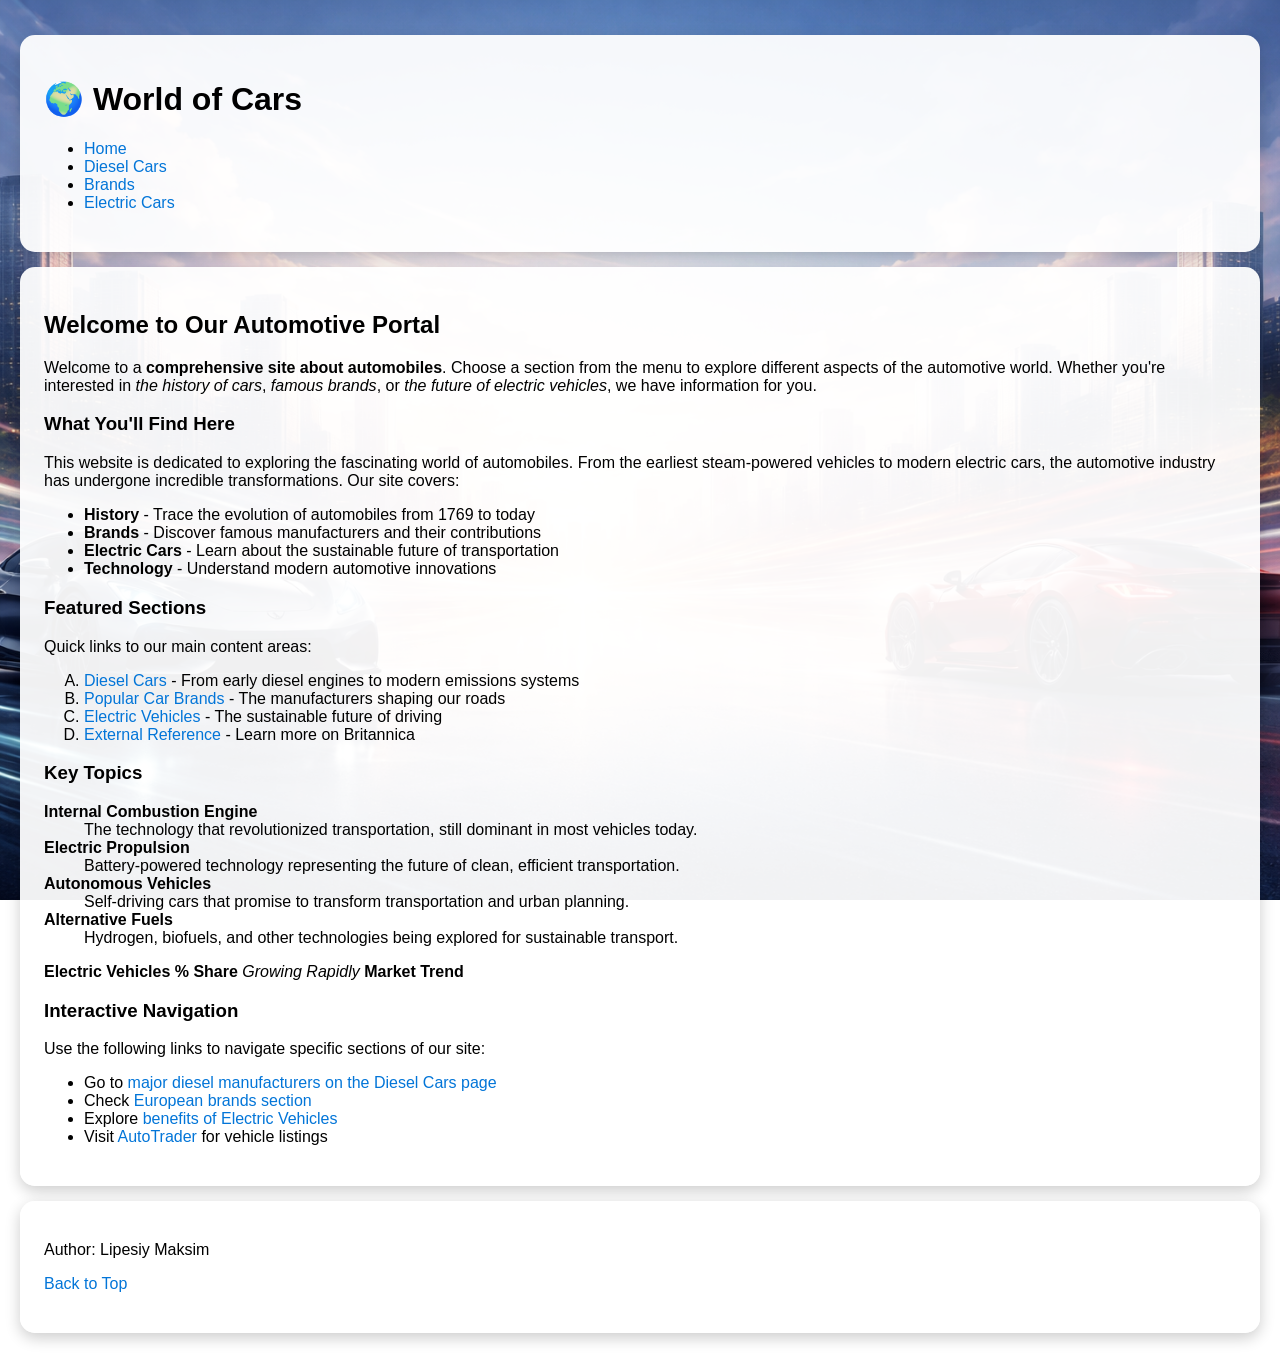
==== index.html @ 04f9ecab "changes" ====
<!doctype html>
<html lang="en">
<head>
	<meta charset="utf-8">
	<meta name="author" content="Author: Lipesiy Maksim">
	<title>Cars — Home</title>
	<style>
		body {
			background-image: url('images/background.jpg');
			background-attachment: fixed;
			background-size: cover;
			font-family: 'Trebuchet MS', sans-serif;
			margin: 0;
			padding: 20px;
		}
		header, main, footer {
			background-color: rgba(255, 255, 255, 0.94);
			padding: 24px;
			margin: 15px 0;
			border-radius: 15px;
			box-shadow: 0 5px 15px rgba(0, 0, 0, 0.2);
		}
		a {
			color: #0275d8;
			text-decoration: none;
		}
		a:hover {
			color: #01549b;
			text-decoration: underline;
		}
		table {
			width: 100%;
			border-collapse: collapse;
			margin: 20px 0;
		}
		table th {
			background-color: #0275d8;
			color: white;
			padding: 12px;
		}
		table td {
			border: 1px solid #ddd;
			padding: 10px;
		}
		.feature-image {
			width: 180px;
			height: 180px;
			border-radius: 10px;
		}
	</style>
</head>
<body>
	<header>
		<h1>🌍 World of Cars</h1>
		<nav>
			<ul>
				<li><a href="index.html" style="color: #0275d8;">Home</a></li>
				<li><a href="diesel-cars.html" style="color: #0275d8;">Diesel Cars</a></li>
				<li><a href="brands.html" style="color: #0275d8;">Brands</a></li>
				<li><a href="electric-cars.html" style="color: #0275d8;">Electric Cars</a></li>
			</ul>
		</nav>
	</header>
	<main>
		<h2>Welcome to Our Automotive Portal</h2>
		<p>Welcome to a <strong>comprehensive site about automobiles</strong>. Choose a section from the menu to explore different aspects of the automotive world. Whether you're interested in <em>the history of cars</em>, <em>famous brands</em>, or <em>the future of electric vehicles</em>, we have information for you.</p>

		<h3>What You'll Find Here</h3>
		<p>This website is dedicated to exploring the fascinating world of automobiles. From the earliest steam-powered vehicles to modern electric cars, the automotive industry has undergone incredible transformations. Our site covers:</p>

		<ul type="disc">
			<li><strong>History</strong> - Trace the evolution of automobiles from 1769 to today</li>
			<li><strong>Brands</strong> - Discover famous manufacturers and their contributions</li>
			<li><strong>Electric Cars</strong> - Learn about the sustainable future of transportation</li>
			<li><strong>Technology</strong> - Understand modern automotive innovations</li>
		</ul>

		<h3>Featured Sections</h3>
		<p>Quick links to our main content areas:</p>
		<ol type="A">
			<li><a href="diesel-cars.html" style="color: #0275d8;">Diesel Cars</a> - From early diesel engines to modern emissions systems</li>
			<li><a href="brands.html" style="color: #0275d8;">Popular Car Brands</a> - The manufacturers shaping our roads</li>
			<li><a href="electric-cars.html" style="color: #0275d8;">Electric Vehicles</a> - The sustainable future of driving</li>
			<li><a href="https://www.britannica.com/technology/automobile" target="_blank" style="color: #0275d8;">External Reference</a> - Learn more on Britannica</li>
		</ol>

		<h3>Key Topics</h3>
		<dl>
			<dt><strong>Internal Combustion Engine</strong></dt>
			<dd>The technology that revolutionized transportation, still dominant in most vehicles today.</dd>
			<dt><strong>Electric Propulsion</strong></dt>
			<dd>Battery-powered technology representing the future of clean, efficient transportation.</dd>
			<dt><strong>Autonomous Vehicles</strong></dt>
			<dd>Self-driving cars that promise to transform transportation and urban planning.</dd>
			<dt><strong>Alternative Fuels</strong></dt>
			<dd>Hydrogen, biofuels, and other technologies being explored for sustainable transport.</dd>
		</dl>
			<tr>
				<td style="text-align: left;"><strong>Electric Vehicles % Share</strong></td>
				<td rowspan="2" style="text-align: center; vertical-align: middle;">
					<em>Growing Rapidly</em>
				</td>
			</tr>
			<tr>
				<td style="text-align: left;"><strong>Market Trend</strong></td>
			</tr>
		</table>

		<h3>Interactive Navigation</h3>
		<p>Use the following links to navigate specific sections of our site:</p>
		<ul>
			<li>Go to <a href="diesel-cars.html#major-diesel-manufacturers" style="color: #0275d8;">major diesel manufacturers on the Diesel Cars page</a></li>
			<li>Check <a href="brands.html#european-brands" style="color: #0275d8;">European brands section</a></li>
			<li>Explore <a href="electric-cars.html#ev-benefits" style="color: #0275d8;">benefits of Electric Vehicles</a></li>
			<li>Visit <a href="https://www.autotrader.com" target="_blank" style="color: #0275d8;">AutoTrader</a> for vehicle listings</li>
		</ul>

	</main>
	<footer>
		<p>Author: Lipesiy Maksim</p>
		<p><a href="#top" style="color: #0275d8;">Back to Top</a></p>
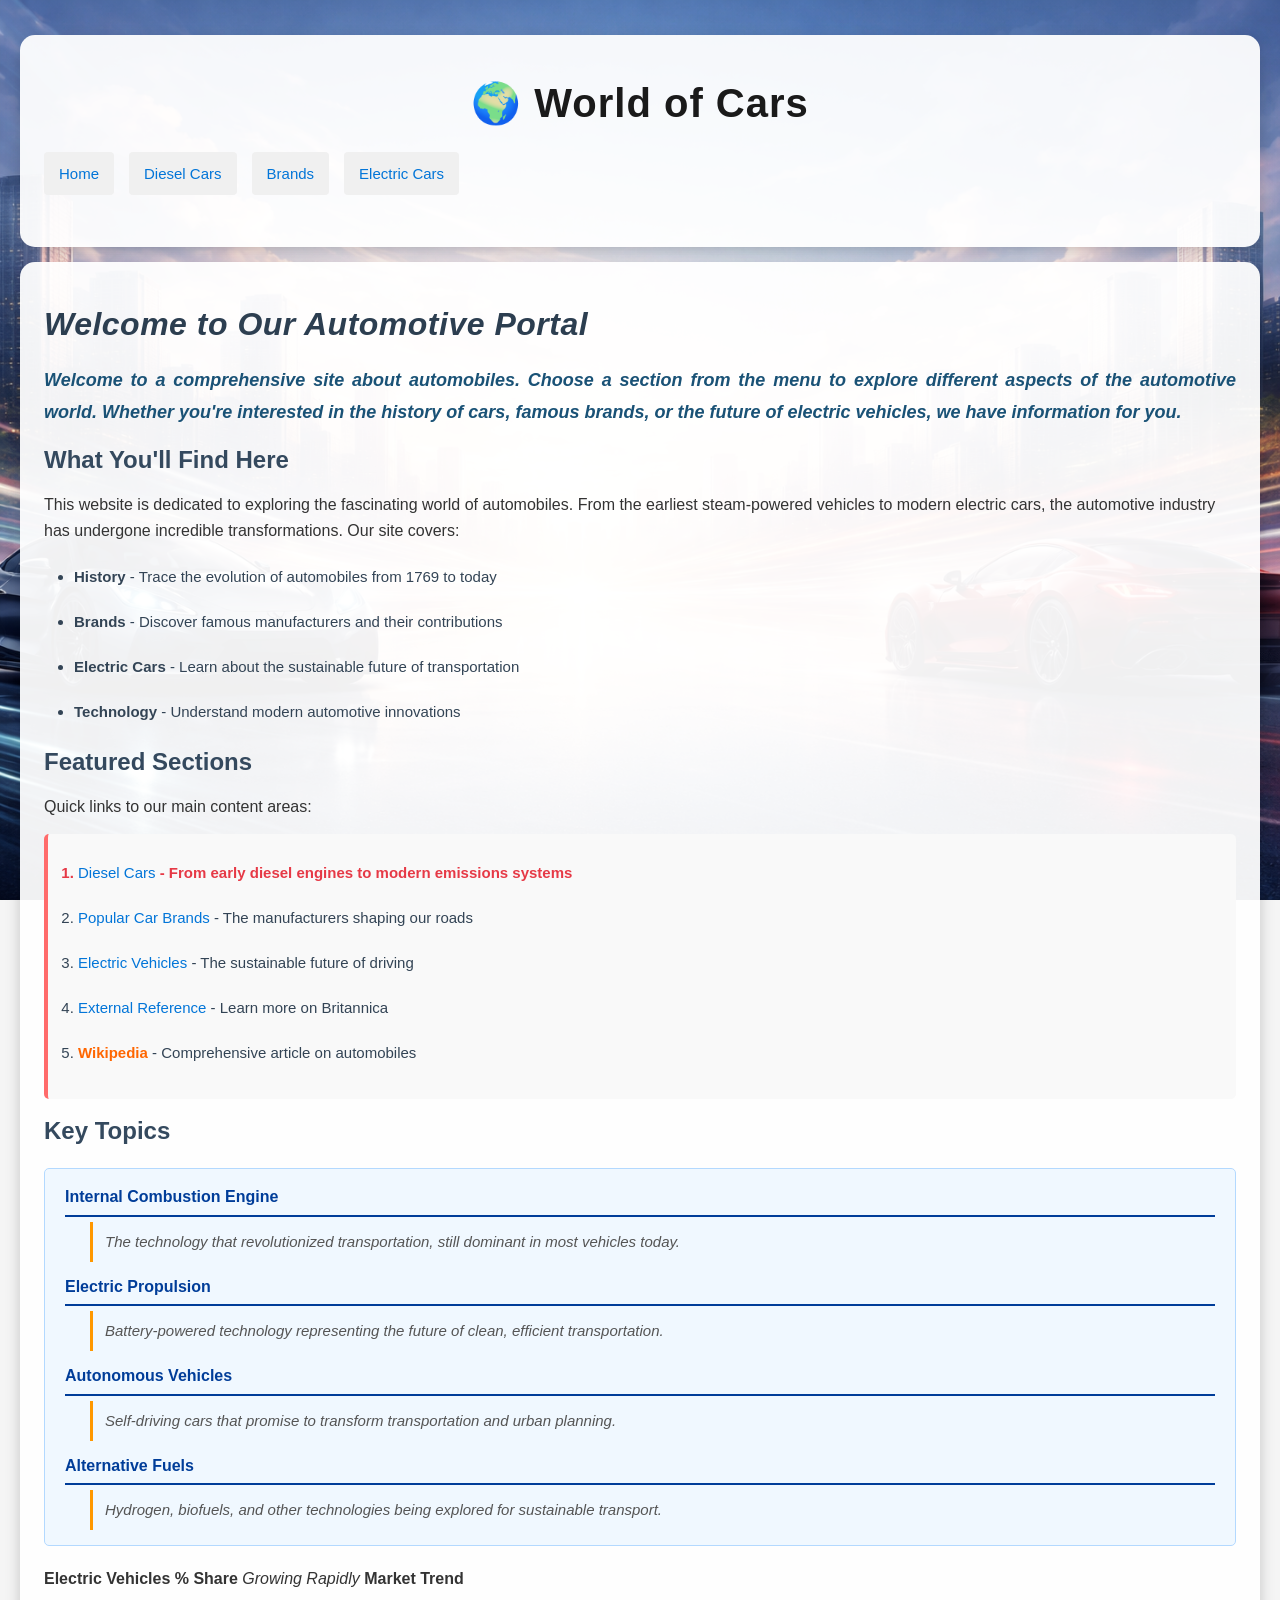
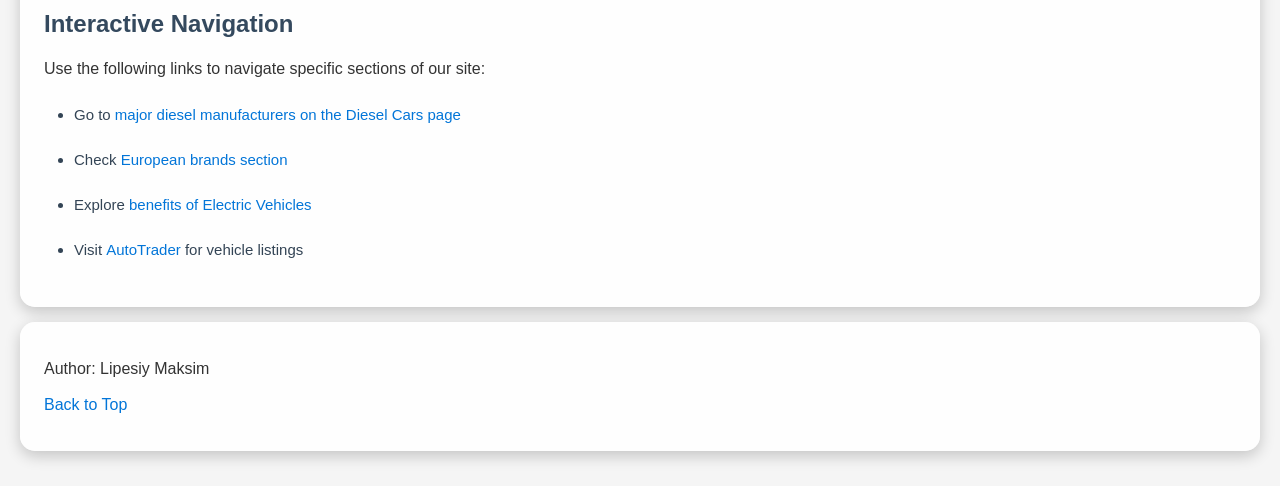
==== commit 7afca603: "LR3" ====
--- a/index.html
+++ b/index.html
@@ -4,6 +4,9 @@
 	<meta charset="utf-8">
 	<meta name="author" content="Author: Lipesiy Maksim">
 	<title>Cars — Home</title>
+	<!-- External CSS File -->
+	<link rel="stylesheet" href="styles.css">
+	<!-- Internal Styles (Document-level) -->
 	<style>
 		body {
 			background-image: url('images/background.jpg');
@@ -63,7 +66,8 @@
 	</header>
 	<main>
 		<h2>Welcome to Our Automotive Portal</h2>
-		<p>Welcome to a <strong>comprehensive site about automobiles</strong>. Choose a section from the menu to explore different aspects of the automotive world. Whether you're interested in <em>the history of cars</em>, <em>famous brands</em>, or <em>the future of electric vehicles</em>, we have information for you.</p>
+		<!-- Inline style applied to paragraph -->
+		<p style="font-size: 18px; color: #1a5276; font-style: italic; font-weight: 600; line-height: 1.8; text-align: justify;">Welcome to a <strong>comprehensive site about automobiles</strong>. Choose a section from the menu to explore different aspects of the automotive world. Whether you're interested in <em>the history of cars</em>, <em>famous brands</em>, or <em>the future of electric vehicles</em>, we have information for you.</p>
 
 		<h3>What You'll Find Here</h3>
 		<p>This website is dedicated to exploring the fascinating world of automobiles. From the earliest steam-powered vehicles to modern electric cars, the automotive industry has undergone incredible transformations. Our site covers:</p>
@@ -82,6 +86,7 @@
 			<li><a href="brands.html" style="color: #0275d8;">Popular Car Brands</a> - The manufacturers shaping our roads</li>
 			<li><a href="electric-cars.html" style="color: #0275d8;">Electric Vehicles</a> - The sustainable future of driving</li>
 			<li><a href="https://www.britannica.com/technology/automobile" target="_blank" style="color: #0275d8;">External Reference</a> - Learn more on Britannica</li>
+			<li><a href="https://en.wikipedia.org/wiki/Automobile" target="_blank" class="wiki-link">Wikipedia</a> - Comprehensive article on automobiles</li>
 		</ol>
 
 		<h3>Key Topics</h3>
--- a/styles.css
+++ b/styles.css
@@ -0,0 +1,400 @@
+
+
+/* СТИЛІ ДЛЯ BODY (Рівень документа)*/
+body {
+    background-color: #f5f5f5;
+    background-image: url('images/background.jpg');
+    background-attachment: fixed;
+    background-size: cover;
+    font-family: 'Segoe UI', Tahoma, Geneva, Verdana, sans-serif;
+    font-size: 16px;
+    color: #333;
+    line-height: 1.6;
+    margin: 0;
+    padding: 20px;
+}
+
+/* СТИЛІ ДЛЯ ЗАГОЛОВКІВ (H1 - H6)*/
+h1 {
+    font-size: 2.5em;
+    color: #1a1a1a;
+    font-style: normal;
+    font-weight: bold;
+    line-height: 1.2;
+    text-align: center;
+    margin: 20px 0;
+    letter-spacing: 1px;
+}
+
+h2 {
+    font-size: 2em;
+    color: #2c3e50;
+    font-style: italic;
+    font-weight: 600;
+    line-height: 1.3;
+    text-align: left;
+    margin: 18px 0;
+    letter-spacing: 0.5px;
+}
+
+h3 {
+    font-size: 1.5em;
+    color: #34495e;
+    font-weight: bold;
+    line-height: 1.4;
+    text-align: left;
+    margin: 15px 0;
+}
+
+h4 {
+    font-size: 1.3em;
+    color: #555;
+    font-style: normal;
+    font-weight: 600;
+    line-height: 1.5;
+    text-align: left;
+    margin: 12px 0;
+}
+
+h5 {
+    font-size: 1.1em;
+    color: #666;
+    font-weight: bold;
+    line-height: 1.6;
+    text-align: left;
+    margin: 10px 0;
+}
+
+h6 {
+    font-size: 1em;
+    color: #777;
+    font-weight: bold;
+    line-height: 1.6;
+    text-align: left;
+    margin: 8px 0;
+}
+
+/* СТИЛІ ДЛЯ ПОСИЛАНЬ */
+
+a {
+    color: #28a745;
+    text-decoration: none;
+    transition: color 0.3s ease;
+    font-weight: 500;
+}
+
+a:hover {
+    color: #1e7e34 !important;
+    text-decoration: underline;
+}
+
+a:visited {
+    color: #551399;
+}
+
+
+.wiki-link {
+    color: #ff6600 !important;
+    font-weight: bold;
+}
+
+/* СТИЛІ ДЛЯ АБЗАЦІВ */
+p {
+    font-size: 16px;
+    color: #333;
+    line-height: 1.6;
+    margin: 10px 0;
+    text-align: left;
+}
+
+/* Унікальний ідентифікатор для конкретних абзаців - для застосування вбудованих стилів */
+#intro-paragraph {
+    font-size: 18px;
+    color: #1a5276;
+    font-style: italic;
+    font-weight: 600;
+    line-height: 1.8;
+    text-align: justify;
+    letter-spacing: 0.5px;
+    margin: 15px 0;
+}
+
+/* Клас для спеціальних абзаців */
+.featured-text {
+    background-color: #e7f3ff;
+    padding: 15px;
+    border-left: 4px solid #0066cc;
+    font-size: 17px;
+    color: #003d99;
+    font-weight: 500;
+}
+
+/* СТИЛІ ДЛЯ СПИСКІВ */
+
+/* Ненумеровані списки */
+ul {
+    list-style-type: disc;
+    margin: 15px 0;
+    padding-left: 30px;
+    font-size: 15px;
+    color: #334455;
+    line-height: 1.8;
+}
+
+ul li {
+    margin-bottom: 8px;
+    padding: 5px 0;
+}
+
+ul li:hover {
+    color: #0066cc !important;
+}
+
+/* Вкладені списки */
+ul ul {
+    list-style-type: circle;
+    margin: 10px 0 10px 20px;
+    padding-left: 25px;
+}
+
+ul ul ul {
+    list-style-type: square;
+    padding-left: 25px;
+}
+
+/* Нумеровані списки */
+ol {
+    list-style-type: decimal;
+    margin: 15px 0;
+    padding-left: 30px;
+    font-size: 15px;
+    color: #334455;
+    line-height: 1.8;
+    background-color: #f9f9f9;
+    padding: 20px 30px;
+    border-radius: 5px;
+    border-left: 4px solid #ff6b6b;
+}
+
+ol li {
+    margin-bottom: 8px;
+    padding: 5px 0;
+}
+
+ol li:first-child {
+    font-weight: bold;
+    color: #e63946;
+}
+
+/* Вкладені нумеровані списки */
+ol ol {
+    list-style-type: lower-alpha;
+    margin: 10px 0 10px 30px;
+}
+
+ol ol ol {
+    list-style-type: lower-roman;
+}
+
+/* Списки визначень */
+dl {
+    margin: 20px 0;
+    padding: 15px 20px;
+    background-color: #f0f8ff;
+    border: 1px solid #b3d9ff;
+    border-radius: 5px;
+    font-size: 15px;
+}
+
+dt {
+    font-weight: bold;
+    color: #003d99;
+    font-size: 16px;
+    margin-top: 12px;
+    margin-bottom: 5px;
+    padding-bottom: 5px;
+    border-bottom: 2px solid #003d99;
+}
+
+dt:first-of-type {
+    margin-top: 0;
+}
+
+dd {
+    margin-left: 25px;
+    color: #555;
+    line-height: 1.6;
+    padding: 8px 0;
+    border-left: 3px solid #ff9800;
+    padding-left: 12px;
+    font-style: italic;
+}
+
+/* СТИЛІ ДЛЯ ТАБЛИЦЬ */
+table {
+    width: 100%;
+    border-collapse: collapse;
+    margin: 25px 0;
+    background-color: #fff;
+    font-size: 15px;
+    color: #333;
+    box-shadow: 0 2px 8px rgba(0, 0, 0, 0.1);
+    border-radius: 5px;
+    overflow: hidden;
+}
+
+table thead {
+    background-color: #2c3e50;
+}
+
+table th {
+    background-color: #2c3e50;
+    color: white;
+    padding: 14px 16px;
+    border: 1px solid #1a252f;
+    font-size: 16px;
+    font-weight: bold;
+    text-align: left;
+    letter-spacing: 0.5px;
+}
+
+table tbody tr {
+    border-bottom: 1px solid #e0e0e0;
+    transition: background-color 0.3s ease;
+}
+
+table tbody tr:hover {
+    background-color: #f5f5f5;
+}
+
+table tbody tr:nth-child(even) {
+    background-color: #fafafa;
+}
+
+table tbody tr:nth-child(odd) {
+    background-color: #ffffff;
+}
+
+table td {
+    padding: 12px 16px;
+    border: 1px solid #ddd;
+    color: #333;
+    line-height: 1.5;
+}
+
+table td:first-child {
+    font-weight: 500;
+    color: #1a1a1a;
+}
+
+table caption {
+    padding: 12px;
+    font-size: 17px;
+    font-weight: bold;
+    color: #2c3e50;
+    text-align: left;
+    background-color: #ecf0f1;
+    border: 1px solid #bdc3c7;
+    border-bottom: none;
+}
+
+/* UTILITY CLASSES & IDS */
+
+/* Unique identifier */
+#unique-id {
+    font-size: 18px;
+    color: #e63946;
+    font-style: italic;
+    font-weight: bold;
+    text-decoration: underline;
+}
+
+/* Highlight class */
+.highlight {
+    background-color: #ffff00;
+    padding: 5px 8px;
+    border-radius: 3px;
+    font-weight: 500;
+}
+
+/* Special emphasis class */
+.emphasis {
+    color: #d32f2f;
+    font-weight: bold;
+    text-decoration: underline;
+    font-size: 1.1em;
+}
+
+/* Container styles */
+header, main, footer {
+    background-color: rgba(255, 255, 255, 0.94);
+    padding: 24px;
+    margin: 15px 0;
+    border-radius: 15px;
+    box-shadow: 0 5px 15px rgba(0, 0, 0, 0.2);
+}
+
+/* Navigation styles */
+nav ul {
+    list-style-type: none;
+    padding: 0;
+    display: flex;
+    flex-wrap: wrap;
+    gap: 15px;
+}
+
+nav li {
+    display: inline-block;
+}
+
+nav a {
+    display: block;
+    padding: 8px 15px;
+    border-radius: 4px;
+    background-color: #f0f0f0;
+    transition: all 0.3s ease;
+}
+
+nav a:hover {
+    background-color: #28a745;
+    color: white;
+}
+
+/* Image styles */
+img {
+    max-width: 100%;
+    height: auto;
+    border-radius: 5px;
+}
+
+.feature-image {
+    width: 180px;
+    height: 180px;
+    border-radius: 10px;
+    box-shadow: 0 3px 8px rgba(0, 0, 0, 0.15);
+}
+
+.small-image {
+    width: 100px;
+    height: 100px;
+    border-radius: 5px;
+}
+
+.large-image {
+    width: 400px;
+    height: 400px;
+    border-radius: 8px;
+}
+
+.timeline-image {
+    width: 150px;
+    height: 150px;
+    border-radius: 5px;
+}
+
+.ev-image {
+    width: 200px;
+    height: 150px;
+    object-fit: cover;
+    border-radius: 5px;
+}
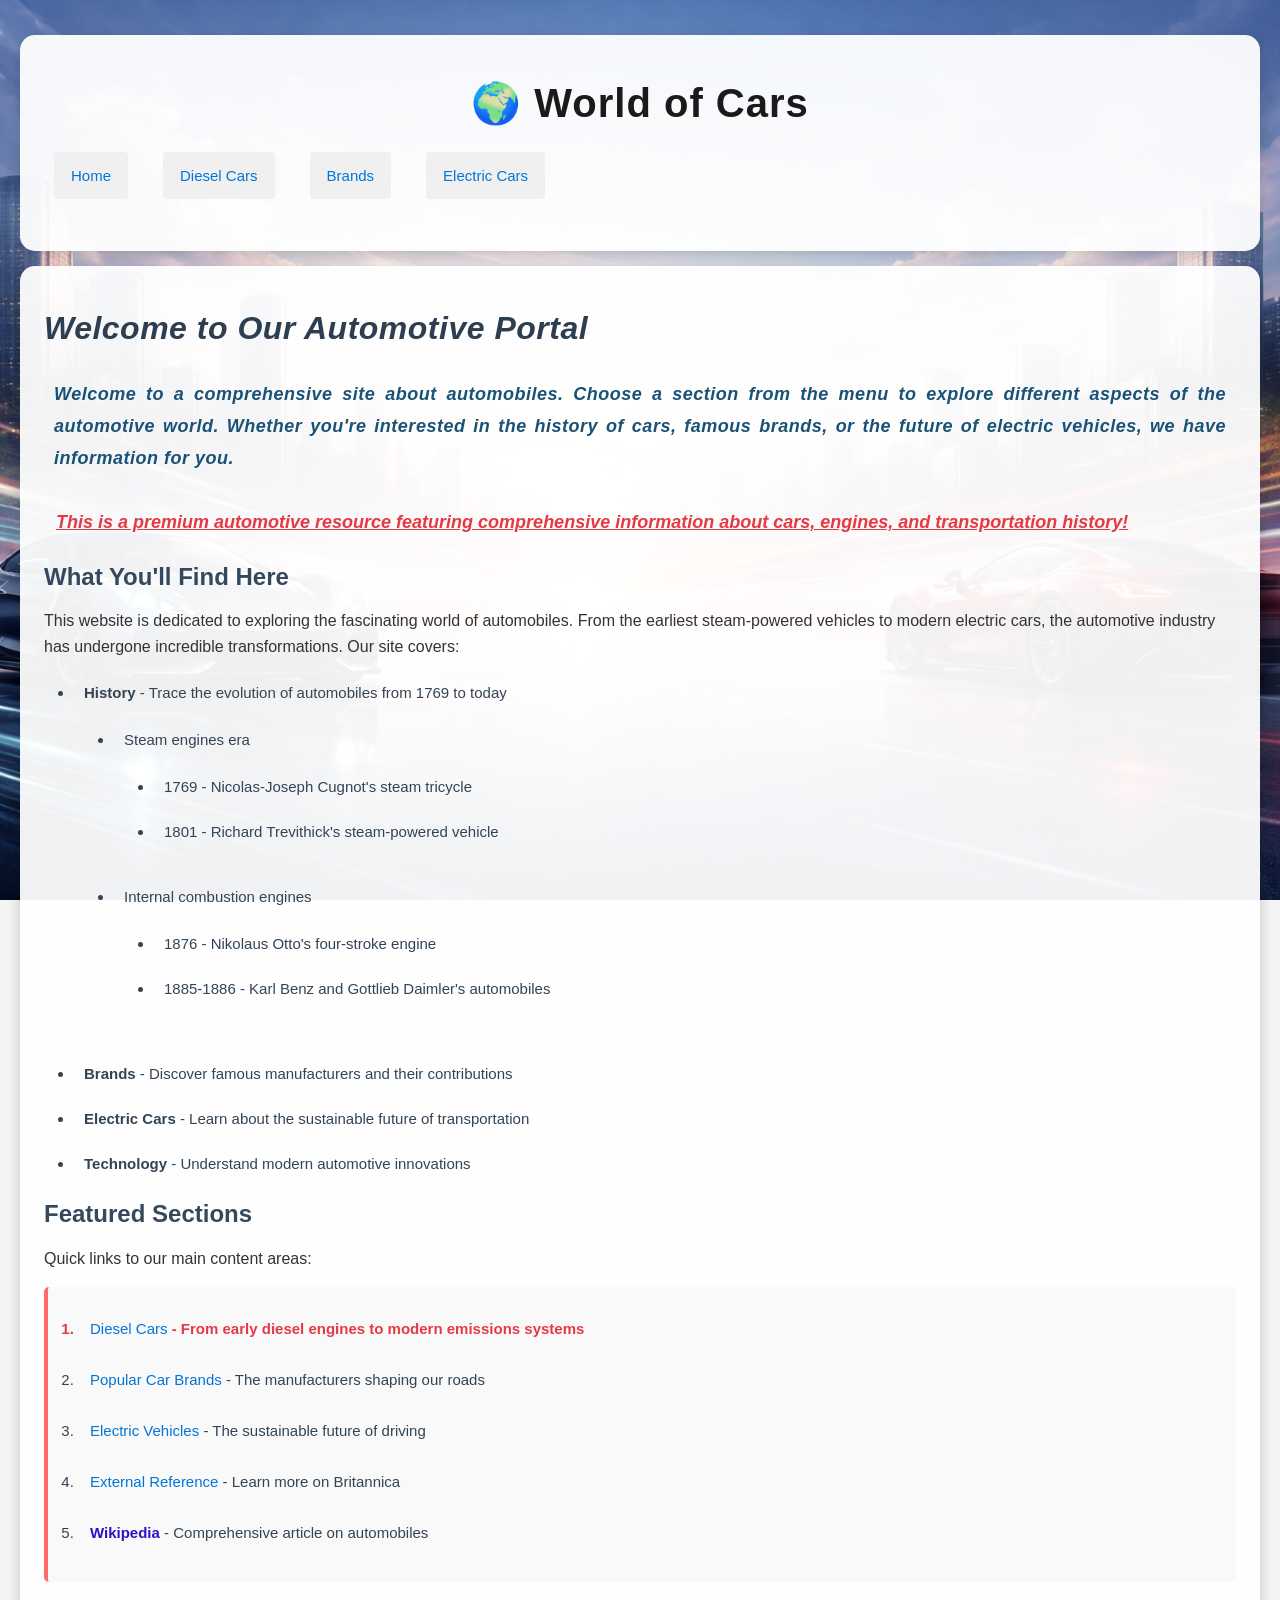
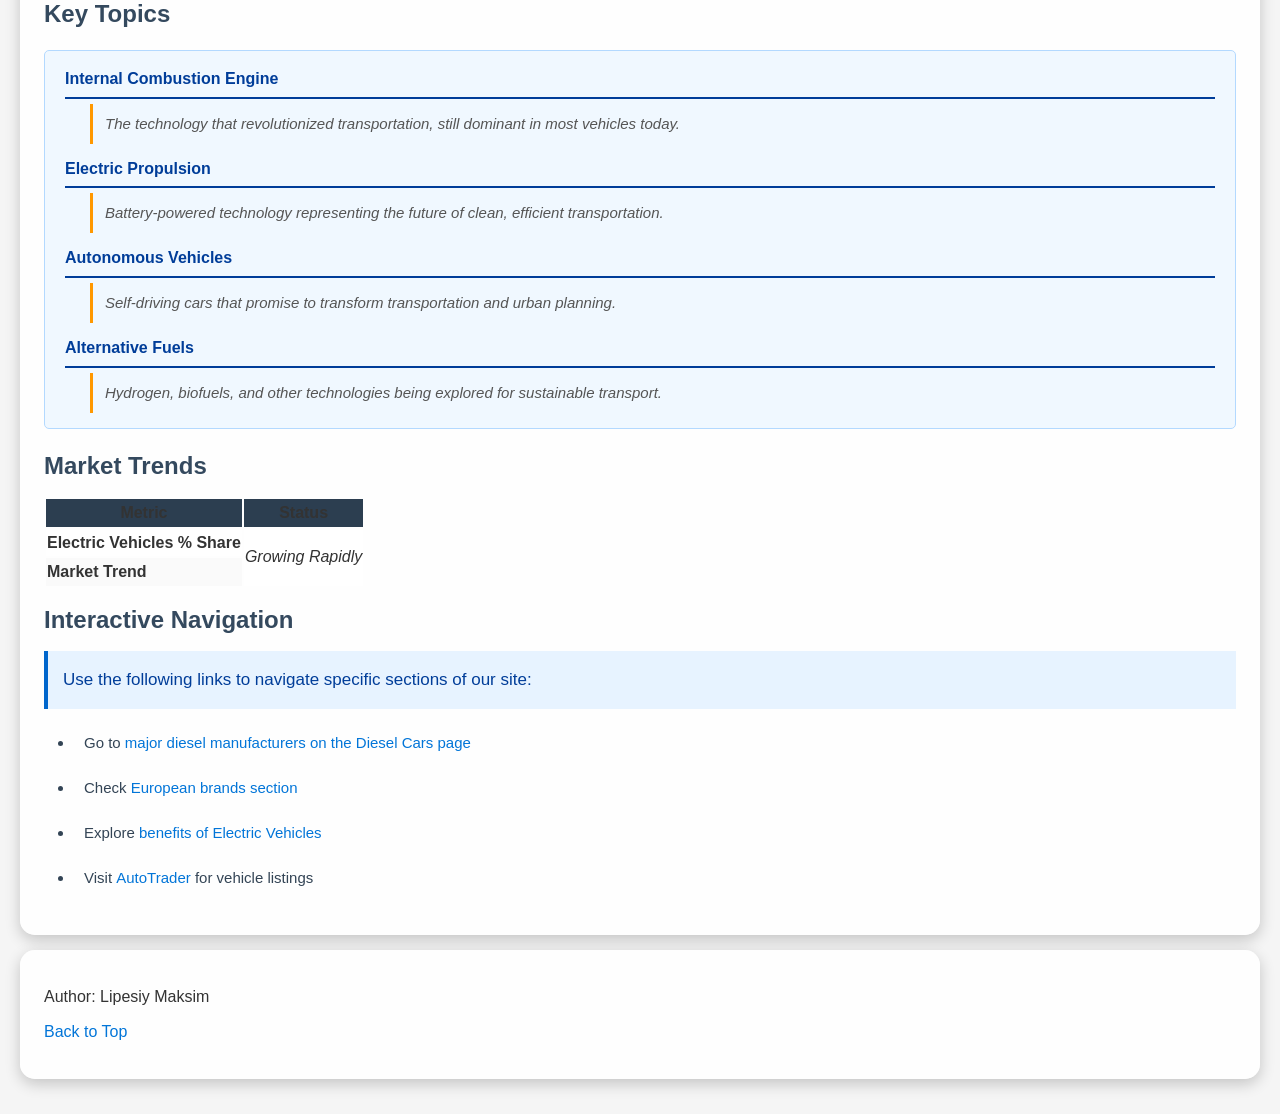
==== commit 3c12d881: "LR4" ====
--- a/index.html
+++ b/index.html
@@ -4,76 +4,46 @@
 	<meta charset="utf-8">
 	<meta name="author" content="Author: Lipesiy Maksim">
 	<title>Cars — Home</title>
-	<!-- External CSS File -->
 	<link rel="stylesheet" href="styles.css">
-	<!-- Internal Styles (Document-level) -->
-	<style>
-		body {
-			background-image: url('images/background.jpg');
-			background-attachment: fixed;
-			background-size: cover;
-			font-family: 'Trebuchet MS', sans-serif;
-			margin: 0;
-			padding: 20px;
-		}
-		header, main, footer {
-			background-color: rgba(255, 255, 255, 0.94);
-			padding: 24px;
-			margin: 15px 0;
-			border-radius: 15px;
-			box-shadow: 0 5px 15px rgba(0, 0, 0, 0.2);
-		}
-		a {
-			color: #0275d8;
-			text-decoration: none;
-		}
-		a:hover {
-			color: #01549b;
-			text-decoration: underline;
-		}
-		table {
-			width: 100%;
-			border-collapse: collapse;
-			margin: 20px 0;
-		}
-		table th {
-			background-color: #0275d8;
-			color: white;
-			padding: 12px;
-		}
-		table td {
-			border: 1px solid #ddd;
-			padding: 10px;
-		}
-		.feature-image {
-			width: 180px;
-			height: 180px;
-			border-radius: 10px;
-		}
-	</style>
 </head>
 <body>
 	<header>
 		<h1>🌍 World of Cars</h1>
 		<nav>
 			<ul>
-				<li><a href="index.html" style="color: #0275d8;">Home</a></li>
-				<li><a href="diesel-cars.html" style="color: #0275d8;">Diesel Cars</a></li>
-				<li><a href="brands.html" style="color: #0275d8;">Brands</a></li>
-				<li><a href="electric-cars.html" style="color: #0275d8;">Electric Cars</a></li>
+				<li><a href="index.html" style="color: #0275d8; text-decoration: none; font-weight: 500;">Home</a></li>
+				<li><a href="diesel-cars.html" style="color: #0275d8; text-decoration: none; font-weight: 500;">Diesel Cars</a></li>
+				<li><a href="brands.html" style="color: #0275d8; text-decoration: none; font-weight: 500;">Brands</a></li>
+				<li><a href="electric-cars.html" style="color: #0275d8; text-decoration: none; font-weight: 500;">Electric Cars</a></li>
 			</ul>
 		</nav>
 	</header>
 	<main>
 		<h2>Welcome to Our Automotive Portal</h2>
-		<!-- Inline style applied to paragraph -->
-		<p style="font-size: 18px; color: #1a5276; font-style: italic; font-weight: 600; line-height: 1.8; text-align: justify;">Welcome to a <strong>comprehensive site about automobiles</strong>. Choose a section from the menu to explore different aspects of the automotive world. Whether you're interested in <em>the history of cars</em>, <em>famous brands</em>, or <em>the future of electric vehicles</em>, we have information for you.</p>
+		<p id="intro-paragraph">Welcome to a <strong>comprehensive site about automobiles</strong>. Choose a section from the menu to explore different aspects of the automotive world. Whether you're interested in <em>the history of cars</em>, <em>famous brands</em>, or <em>the future of electric vehicles</em>, we have information for you.</p>
+
+		<p id="unique-id"> This is a premium automotive resource featuring comprehensive information about cars, engines, and transportation history!</p>
 
 		<h3>What You'll Find Here</h3>
 		<p>This website is dedicated to exploring the fascinating world of automobiles. From the earliest steam-powered vehicles to modern electric cars, the automotive industry has undergone incredible transformations. Our site covers:</p>
 
 		<ul type="disc">
-			<li><strong>History</strong> - Trace the evolution of automobiles from 1769 to today</li>
+			<li><strong>History</strong> - Trace the evolution of automobiles from 1769 to today
+				<ul>
+					<li>Steam engines era
+						<ul>
+							<li>1769 - Nicolas-Joseph Cugnot's steam tricycle</li>
+							<li>1801 - Richard Trevithick's steam-powered vehicle</li>
+						</ul>
+					</li>
+					<li>Internal combustion engines
+						<ul>
+							<li>1876 - Nikolaus Otto's four-stroke engine</li>
+							<li>1885-1886 - Karl Benz and Gottlieb Daimler's automobiles</li>
+						</ul>
+					</li>
+				</ul>
+			</li>
 			<li><strong>Brands</strong> - Discover famous manufacturers and their contributions</li>
 			<li><strong>Electric Cars</strong> - Learn about the sustainable future of transportation</li>
 			<li><strong>Technology</strong> - Understand modern automotive innovations</li>
@@ -82,11 +52,11 @@
 		<h3>Featured Sections</h3>
 		<p>Quick links to our main content areas:</p>
 		<ol type="A">
-			<li><a href="diesel-cars.html" style="color: #0275d8;">Diesel Cars</a> - From early diesel engines to modern emissions systems</li>
-			<li><a href="brands.html" style="color: #0275d8;">Popular Car Brands</a> - The manufacturers shaping our roads</li>
-			<li><a href="electric-cars.html" style="color: #0275d8;">Electric Vehicles</a> - The sustainable future of driving</li>
-			<li><a href="https://www.britannica.com/technology/automobile" target="_blank" style="color: #0275d8;">External Reference</a> - Learn more on Britannica</li>
-			<li><a href="https://en.wikipedia.org/wiki/Automobile" target="_blank" class="wiki-link">Wikipedia</a> - Comprehensive article on automobiles</li>
+			<li><a href="diesel-cars.html" class="nav-index">Diesel Cars</a> - From early diesel engines to modern emissions systems</li>
+			<li><a href="brands.html" class="nav-index">Popular Car Brands</a> - The manufacturers shaping our roads</li>
+			<li><a href="electric-cars.html" class="nav-index">Electric Vehicles</a> - The sustainable future of driving</li>
+			<li><a href="https://www.britannica.com/technology/automobile" target="_blank" class="nav-index">External Reference</a> - Learn more on Britannica</li>
+			<li><a href="https://en.wikipedia.org/wiki/Automobile" target="_blank" id="wiki-link" class="wiki-link" >Wikipedia</a> - Comprehensive article on automobiles</li>
 		</ol>
 
 		<h3>Key Topics</h3>
@@ -100,27 +70,38 @@
 			<dt><strong>Alternative Fuels</strong></dt>
 			<dd>Hydrogen, biofuels, and other technologies being explored for sustainable transport.</dd>
 		</dl>
-			<tr>
-				<td style="text-align: left;"><strong>Electric Vehicles % Share</strong></td>
-				<td rowspan="2" style="text-align: center; vertical-align: middle;">
-					<em>Growing Rapidly</em>
-				</td>
-			</tr>
-			<tr>
-				<td style="text-align: left;"><strong>Market Trend</strong></td>
-			</tr>
+
+		<h3>Market Trends</h3>
+		<table>
+			<thead>
+				<tr>
+					<th>Metric</th>
+					<th colspan="2">Status</th>
+				</tr>
+			</thead>
+			<tbody>
+				<tr>
+					<td class="cell-left"><strong>Electric Vehicles % Share</strong></td>
+					<td rowspan="2" class="cell-center-middle">
+						<em>Growing Rapidly</em>
+					</td>
+				</tr>
+				<tr>
+					<td class="cell-left"><strong>Market Trend</strong></td>
+				</tr>
+			</tbody>
 		</table>
 
 		<h3>Interactive Navigation</h3>
-		<p>Use the following links to navigate specific sections of our site:</p>
+		<p style="background-color: #e7f3ff; padding: 15px; border-left: 4px solid #0066cc; font-size: 17px; color: #003d99; font-weight: 500;">Use the following links to navigate specific sections of our site:</p>
 		<ul>
-			<li>Go to <a href="diesel-cars.html#major-diesel-manufacturers" style="color: #0275d8;">major diesel manufacturers on the Diesel Cars page</a></li>
-			<li>Check <a href="brands.html#european-brands" style="color: #0275d8;">European brands section</a></li>
-			<li>Explore <a href="electric-cars.html#ev-benefits" style="color: #0275d8;">benefits of Electric Vehicles</a></li>
-			<li>Visit <a href="https://www.autotrader.com" target="_blank" style="color: #0275d8;">AutoTrader</a> for vehicle listings</li>
+			<li>Go to <a href="diesel-cars.html#major-diesel-manufacturers" style="color: #0275d8; text-decoration: none; font-weight: 500;">major diesel manufacturers on the Diesel Cars page</a></li>
+			<li>Check <a href="brands.html#european-brands" style="color: #0275d8; text-decoration: none; font-weight: 500;">European brands section</a></li>
+			<li>Explore <a href="electric-cars.html#ev-benefits" style="color: #0275d8; text-decoration: none; font-weight: 500;">benefits of Electric Vehicles</a></li>
+			<li>Visit <a href="https://www.autotrader.com" target="_blank" style="color: #0275d8; text-decoration: none; font-weight: 500;">AutoTrader</a> for vehicle listings</li>
 		</ul>
 
 	</main>
 	<footer>
 		<p>Author: Lipesiy Maksim</p>
-		<p><a href="#top" style="color: #0275d8;">Back to Top</a></p>
+		<p><a href="#top" style="color: #0275d8; text-decoration: none; font-weight: 500;">Back to Top</a></p>
--- a/styles.css
+++ b/styles.css
@@ -1,6 +1,5 @@
 
 
-/* СТИЛІ ДЛЯ BODY (Рівень документа)*/
 body {
     background-color: #f5f5f5;
     background-image: url('images/background.jpg');
@@ -13,8 +12,6 @@
     margin: 0;
     padding: 20px;
 }
-
-/* СТИЛІ ДЛЯ ЗАГОЛОВКІВ (H1 - H6)*/
 h1 {
     font-size: 2.5em;
     color: #1a1a1a;
@@ -24,6 +21,14 @@
     text-align: center;
     margin: 20px 0;
     letter-spacing: 1px;
+    transition: all 0.3s ease;
+    cursor: default;
+}
+
+h1:hover {
+    color: #0275d8;
+    text-shadow: 0 2px 4px rgba(2, 117, 216, 0.2);
+    transform: scale(1.02);
 }
 
 h2 {
@@ -74,31 +79,34 @@
     margin: 8px 0;
 }
 
-/* СТИЛІ ДЛЯ ПОСИЛАНЬ */
-
 a {
     color: #28a745;
     text-decoration: none;
-    transition: color 0.3s ease;
+    transition: color 0.3s ease, text-shadow 0.3s ease;
     font-weight: 500;
 }
 
 a:hover {
-    color: #1e7e34 !important;
-    text-decoration: underline;
-}
-
-a:visited {
-    color: #551399;
-}
-
+    color: #1e7e34;
+    text-shadow: 0 0 5px rgba(30, 126, 52, 0.3);
+}
+
+a:focus {
+    outline: 2px solid #28a745;
+    outline-offset: 2px;
+}
+
+
+#wiki-link {
+    color: #3210c9 ;
+    font-weight: bold;
+}
 
 .wiki-link {
-    color: #ff6600 !important;
-    font-weight: bold;
-}
-
-/* СТИЛІ ДЛЯ АБЗАЦІВ */
+    color: #e4610a ;
+    font-weight: bold;
+}
+
 p {
     font-size: 16px;
     color: #333;
@@ -107,7 +115,6 @@
     text-align: left;
 }
 
-/* Унікальний ідентифікатор для конкретних абзаців - для застосування вбудованих стилів */
 #intro-paragraph {
     font-size: 18px;
     color: #1a5276;
@@ -117,9 +124,17 @@
     text-align: justify;
     letter-spacing: 0.5px;
     margin: 15px 0;
-}
-
-/* Клас для спеціальних абзаців */
+    transition: all 0.3s ease;
+    padding: 10px;
+    border-radius: 4px;
+}
+
+#intro-paragraph:hover {
+    background-color: rgba(26, 82, 118, 0.05);
+    transform: translateX(5px);
+    box-shadow: -3px 0 8px rgba(26, 82, 118, 0.15);
+}
+
 .featured-text {
     background-color: #e7f3ff;
     padding: 15px;
@@ -127,11 +142,17 @@
     font-size: 17px;
     color: #003d99;
     font-weight: 500;
-}
-
-/* СТИЛІ ДЛЯ СПИСКІВ */
-
-/* Ненумеровані списки */
+    border-radius: 4px;
+    transition: all 0.3s ease;
+}
+
+.featured-text:hover {
+    background-color: #d0e8ff;
+    border-left-width: 6px;
+    box-shadow: 0 4px 8px rgba(0, 102, 204, 0.15);
+    transform: translateX(5px);
+}
+
 ul {
     list-style-type: disc;
     margin: 15px 0;
@@ -141,28 +162,30 @@
     line-height: 1.8;
 }
 
-ul li {
+ul > li {
     margin-bottom: 8px;
-    padding: 5px 0;
-}
-
-ul li:hover {
-    color: #0066cc !important;
-}
-
-/* Вкладені списки */
-ul ul {
+    padding: 5px 10px;
+    border-radius: 3px;
+    transition: all 0.3s ease;
+}
+
+ul > li:hover {
+    color: #0066cc;
+    background-color: rgba(0, 102, 204, 0.1);
+    padding-left: 15px;
+}
+
+ul > ul {
     list-style-type: circle;
     margin: 10px 0 10px 20px;
     padding-left: 25px;
 }
 
-ul ul ul {
+ul > ul > ul {
     list-style-type: square;
     padding-left: 25px;
 }
 
-/* Нумеровані списки */
 ol {
     list-style-type: decimal;
     margin: 15px 0;
@@ -176,27 +199,33 @@
     border-left: 4px solid #ff6b6b;
 }
 
-ol li {
+ol > li {
     margin-bottom: 8px;
-    padding: 5px 0;
-}
-
-ol li:first-child {
+    padding: 8px 12px;
+    border-radius: 3px;
+    transition: all 0.3s ease;
+}
+
+ol > li:hover {
+    background-color: rgba(230, 57, 70, 0.1);
+    padding-left: 18px;
+    transform: translateX(5px);
+}
+
+ol > li:first-child {
     font-weight: bold;
     color: #e63946;
 }
 
-/* Вкладені нумеровані списки */
-ol ol {
+ol > ol {
     list-style-type: lower-alpha;
     margin: 10px 0 10px 30px;
 }
 
-ol ol ol {
+ol > ol > ol {
     list-style-type: lower-roman;
 }
 
-/* Списки визначень */
 dl {
     margin: 20px 0;
     padding: 15px 20px;
@@ -214,13 +243,21 @@
     margin-bottom: 5px;
     padding-bottom: 5px;
     border-bottom: 2px solid #003d99;
+    cursor: pointer;
+    transition: all 0.3s ease;
+}
+
+dt:hover {
+    color: #0066cc;
+    padding-left: 10px;
+    transform: translateX(5px);
 }
 
 dt:first-of-type {
     margin-top: 0;
 }
 
-dd {
+dt + dd {
     margin-left: 25px;
     color: #555;
     line-height: 1.6;
@@ -230,24 +267,11 @@
     font-style: italic;
 }
 
-/* СТИЛІ ДЛЯ ТАБЛИЦЬ */
-table {
-    width: 100%;
-    border-collapse: collapse;
-    margin: 25px 0;
-    background-color: #fff;
-    font-size: 15px;
-    color: #333;
-    box-shadow: 0 2px 8px rgba(0, 0, 0, 0.1);
-    border-radius: 5px;
-    overflow: hidden;
-}
-
-table thead {
+table > thead {
     background-color: #2c3e50;
 }
 
-table th {
+table > thead > th {
     background-color: #2c3e50;
     color: white;
     padding: 14px 16px;
@@ -258,31 +282,33 @@
     letter-spacing: 0.5px;
 }
 
-table tbody tr {
+table > tbody > tr {
     border-bottom: 1px solid #e0e0e0;
-    transition: background-color 0.3s ease;
-}
-
-table tbody tr:hover {
-    background-color: #f5f5f5;
-}
-
-table tbody tr:nth-child(even) {
+    transition: all 0.3s ease;
+}
+
+table > tbody > tr:hover {
+    background-color: rgba(44, 62, 80, 0.08);
+    transform: scale(1.01);
+    box-shadow: inset 0 0 10px rgba(0, 0, 0, 0.05);
+}
+
+table > tbody > tr:nth-child(even) {
     background-color: #fafafa;
 }
 
-table tbody tr:nth-child(odd) {
+table > tbody > tr:nth-child(odd) {
     background-color: #ffffff;
 }
 
-table td {
+table > tbody > td {
     padding: 12px 16px;
     border: 1px solid #ddd;
     color: #333;
     line-height: 1.5;
 }
 
-table td:first-child {
+table > tbody > td:first-child {
     font-weight: 500;
     color: #1a1a1a;
 }
@@ -298,18 +324,65 @@
     border-bottom: none;
 }
 
-/* UTILITY CLASSES & IDS */
-
-/* Unique identifier */
 #unique-id {
     font-size: 18px;
     color: #e63946;
     font-style: italic;
     font-weight: bold;
     text-decoration: underline;
-}
-
-/* Highlight class */
+    transition: all 0.3s ease;
+    padding: 8px 12px;
+    border-radius: 3px;
+}
+
+#unique-id:hover {
+    background-color: rgba(230, 57, 70, 0.1);
+    transform: scaleX(1.05);
+    text-shadow: 0 0 8px rgba(230, 57, 70, 0.4);
+}
+
+button, input[type="submit"], input[type="button"] {
+    background-color: #28a745;
+    color: white;
+    padding: 10px 20px;
+    border: none;
+    border-radius: 4px;
+    cursor: pointer;
+    transition: all 0.3s ease;
+    font-weight: 600;
+}
+
+button:hover, input[type="submit"]:hover, input[type="button"]:hover {
+    background-color: #218838;
+    transform: translateY(-2px);
+    box-shadow: 0 4px 12px rgba(40, 167, 69, 0.3);
+}
+
+button:active, input[type="submit"]:active, input[type="button"]:active {
+    transform: translateY(0);
+    box-shadow: inset 0 2px 4px rgba(0, 0, 0, 0.2);
+}
+
+input[type="text"], input[type="email"], input[type="password"], textarea {
+    padding: 10px 12px;
+    border: 2px solid #ddd;
+    border-radius: 4px;
+    font-size: 16px;
+    transition: all 0.3s ease;
+}
+
+input[type="text"]:focus, input[type="email"]:focus, input[type="password"]:focus, textarea:focus {
+    outline: none;
+    border-color: #28a745;
+    box-shadow: 0 0 8px rgba(40, 167, 69, 0.3);
+    background-color: #f9fff9;
+}
+
+textarea {
+    resize: vertical;
+    font-family: 'Segoe UI', sans-serif;
+}
+
 .highlight {
     background-color: #ffff00;
     padding: 5px 8px;
@@ -317,15 +390,7 @@
     font-weight: 500;
 }
 
-/* Special emphasis class */
-.emphasis {
-    color: #d32f2f;
-    font-weight: bold;
-    text-decoration: underline;
-    font-size: 1.1em;
-}
-
-/* Container styles */
+
 header, main, footer {
     background-color: rgba(255, 255, 255, 0.94);
     padding: 24px;
@@ -334,8 +399,8 @@
     box-shadow: 0 5px 15px rgba(0, 0, 0, 0.2);
 }
 
-/* Navigation styles */
-nav ul {
+
+nav > ul {
     list-style-type: none;
     padding: 0;
     display: flex;
@@ -343,7 +408,7 @@
     gap: 15px;
 }
 
-nav li {
+nav > li {
     display: inline-block;
 }
 
@@ -353,14 +418,23 @@
     border-radius: 4px;
     background-color: #f0f0f0;
     transition: all 0.3s ease;
+    cursor: pointer;
+    border: 2px solid transparent;
 }
 
 nav a:hover {
     background-color: #28a745;
     color: white;
-}
-
-/* Image styles */
+    transform: translateY(-2px);
+    box-shadow: 0 4px 8px rgba(40, 167, 69, 0.3);
+    border-color: #1e7e34;
+}
+
+nav > a:active {
+    transform: translateY(0);
+    box-shadow: inset 0 2px 4px rgba(0, 0, 0, 0.1);
+}
+
 img {
     max-width: 100%;
     height: auto;
@@ -397,4 +471,193 @@
     height: 150px;
     object-fit: cover;
     border-radius: 5px;
+}
+
+a.nav-index {
+    color: #0275d8;
+}
+
+a.nav-index:hover {
+    color: #01549b;
+}
+
+a.nav-brands {
+    color: #0066cc;
+}
+
+a.nav-brands:hover {
+    color: #0044aa;
+}
+
+a.nav-diesel {
+    color: #d9534f;
+}
+
+a.nav-diesel:hover {
+    color: #a93f37;
+}
+
+a.nav-ev {
+    color: #5cb85c;
+}
+
+a.nav-ev:hover {
+    color: #449d44;
+}
+
+.cell-left {
+    text-align: left;
+}
+
+.cell-center {
+    text-align: center;
+}
+
+.cell-center-middle {
+    text-align: center;
+    vertical-align: middle;
+}
+
+.cell-bold {
+    font-weight: bold;
+}
+
+.gallery-container {
+    display: flex;
+    flex-wrap: wrap;
+    gap: 20px;
+    margin: 20px 0;
+    justify-content: center;
+}
+
+.gallery-container .gallery-item {
+    text-align: center;
+    transition: all 0.3s ease;
+    padding: 10px;
+    border-radius: 8px;
+}
+
+.gallery-container .gallery-item:hover {
+    background-color: rgba(0, 0, 0, 0.05);
+    transform: translateY(-5px);
+}
+
+.gallery-container .gallery-item .gallery-item-title {
+    margin-top: 10px;
+    font-weight: bold;
+    color: inherit;
+}
+
+.gallery-container .gallery-item .gallery-item-subtitle {
+    font-size: 12px;
+    color: #666;
+    margin: 0;
+}
+
+.gallery-image {
+    border-radius: 8px;
+    object-fit: cover;
+    transition: all 0.3s ease;
+    cursor: pointer;
+}
+
+.gallery-image:hover {
+    transform: scale(1.08) rotate(-1deg);
+    box-shadow: 0 8px 16px rgba(0, 0, 0, 0.2);
+}
+
+.gallery-image-brands {
+    border: 2px solid #0066cc;
+}
+
+.gallery-image-diesel {
+    border: 2px solid #d9534f;
+}
+
+.gallery-image-ev {
+    border: 2px solid #5cb85c;
+}
+
+.gallery-text-blue {
+    color: #0066cc;
+}
+
+.gallery-text-red {
+    color: #d9534f;
+}
+
+.gallery-text-green {
+    color: #5cb85c;
+}
+
+.feature-gallery .feature-gallery-item {
+    text-align: center;
+}
+
+.complex-table colgroup col:nth-child(1) {
+    background-color: #e8f4f8;
+}
+
+.complex-table colgroup col:nth-child(2) {
+    background-color: #fff9e8;
+}
+
+.complex-table colgroup col:nth-child(3) {
+    background-color: #ffe8e8;
+}
+
+.complex-table th {
+    background-color: #333;
+    color: white;
+    text-align: left;
+    padding: 15px;
+    border-spacing: 5px;
+}
+
+.complex-table td {
+    padding: 15px;
+    text-align: center;
+    border: 1px solid #ddd;
+}
+
+.table-header-row {
+    text-align: left;
+}
+
+.table-highlight-row td {
+    text-align: center;
+}
+
+
+.ev-table {
+    width: 100%;
+    border: 3px solid #5cb85c;
+    border-collapse: collapse;
+    margin: 20px 0;
+}
+
+.ev-table th {
+    background-color: #1b5e20;
+    color: white;
+    padding: 14px;
+    text-align: center;
+}
+
+.ev-table td {
+    padding: 14px;
+    text-align: center;
+    border: 1px solid #ddd;
+}
+
+.ev-table-header-row {
+    text-align: center;
+}
+
+.ev-table-highlight {
+    background-color: #fffde7;
+}
+
+.ev-table-footer-highlight {
+    background-color: #e8f5e9;
+    padding: 12px;
 }
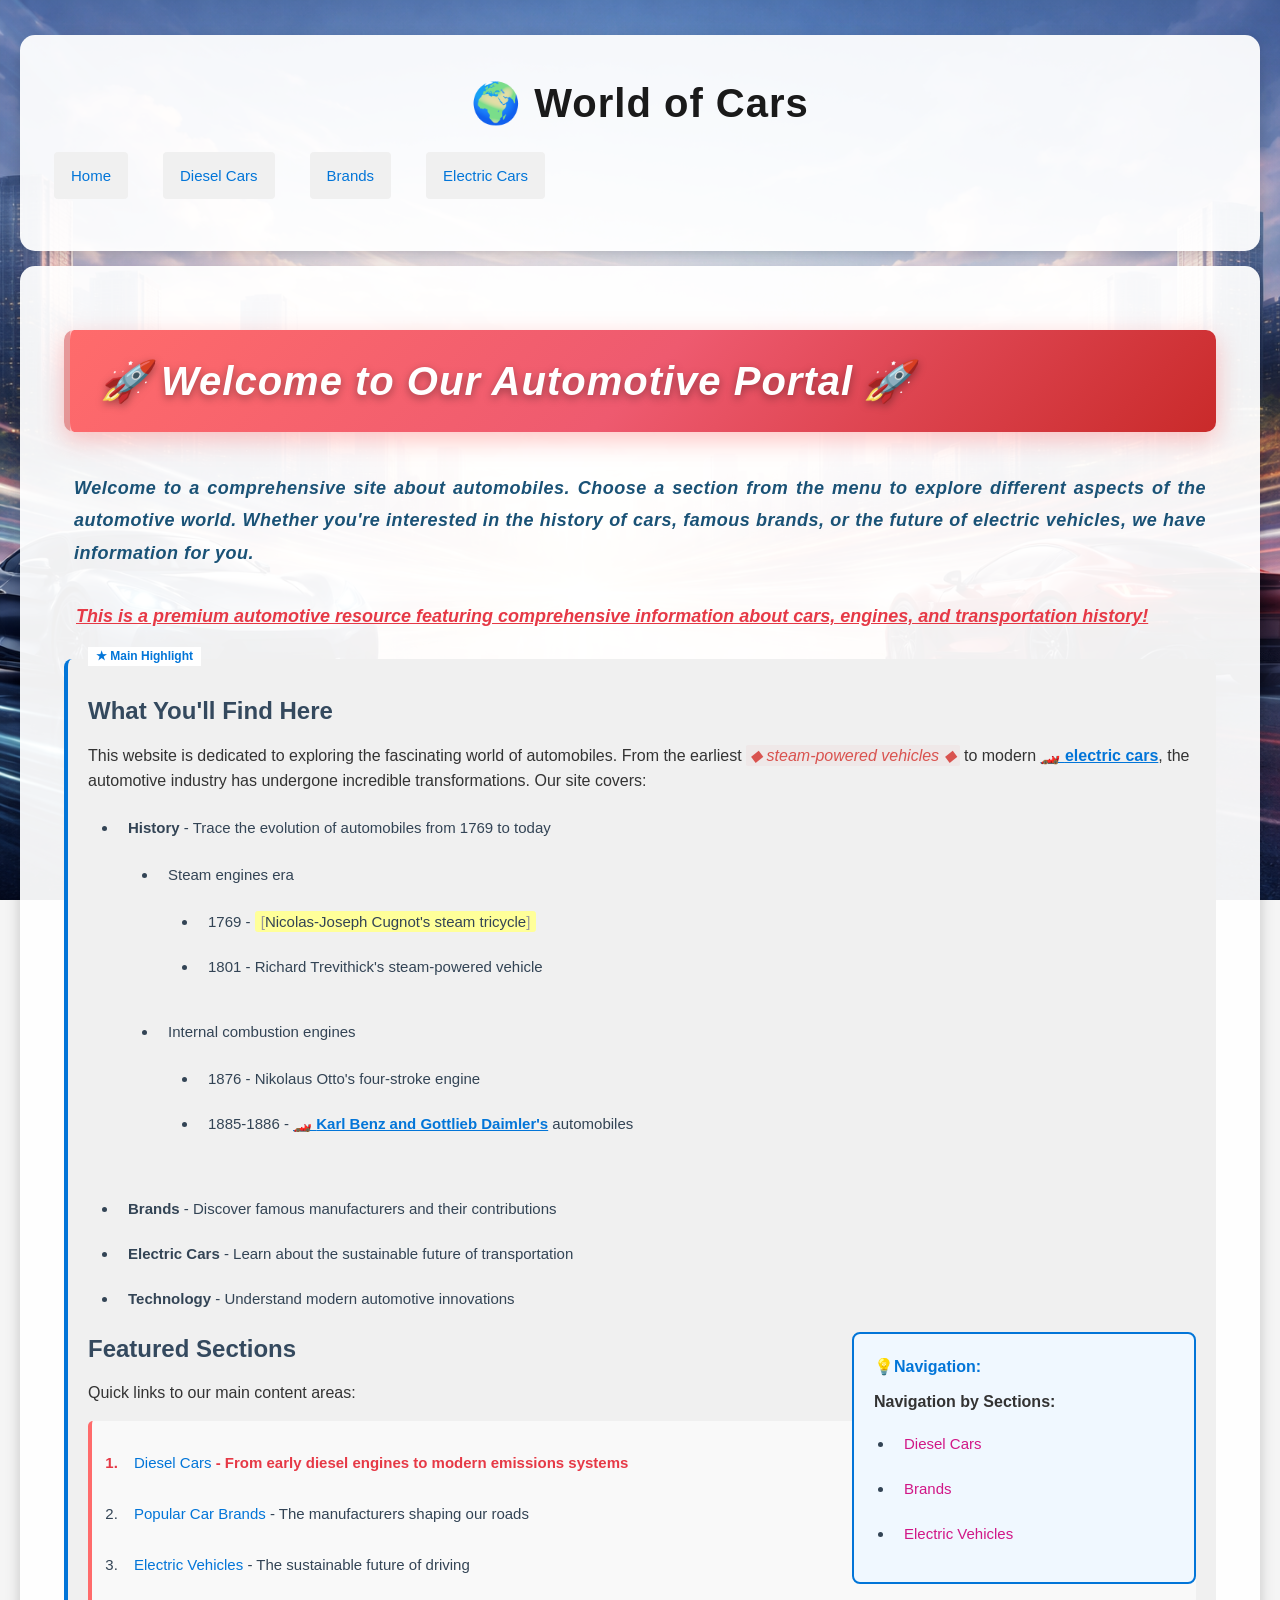
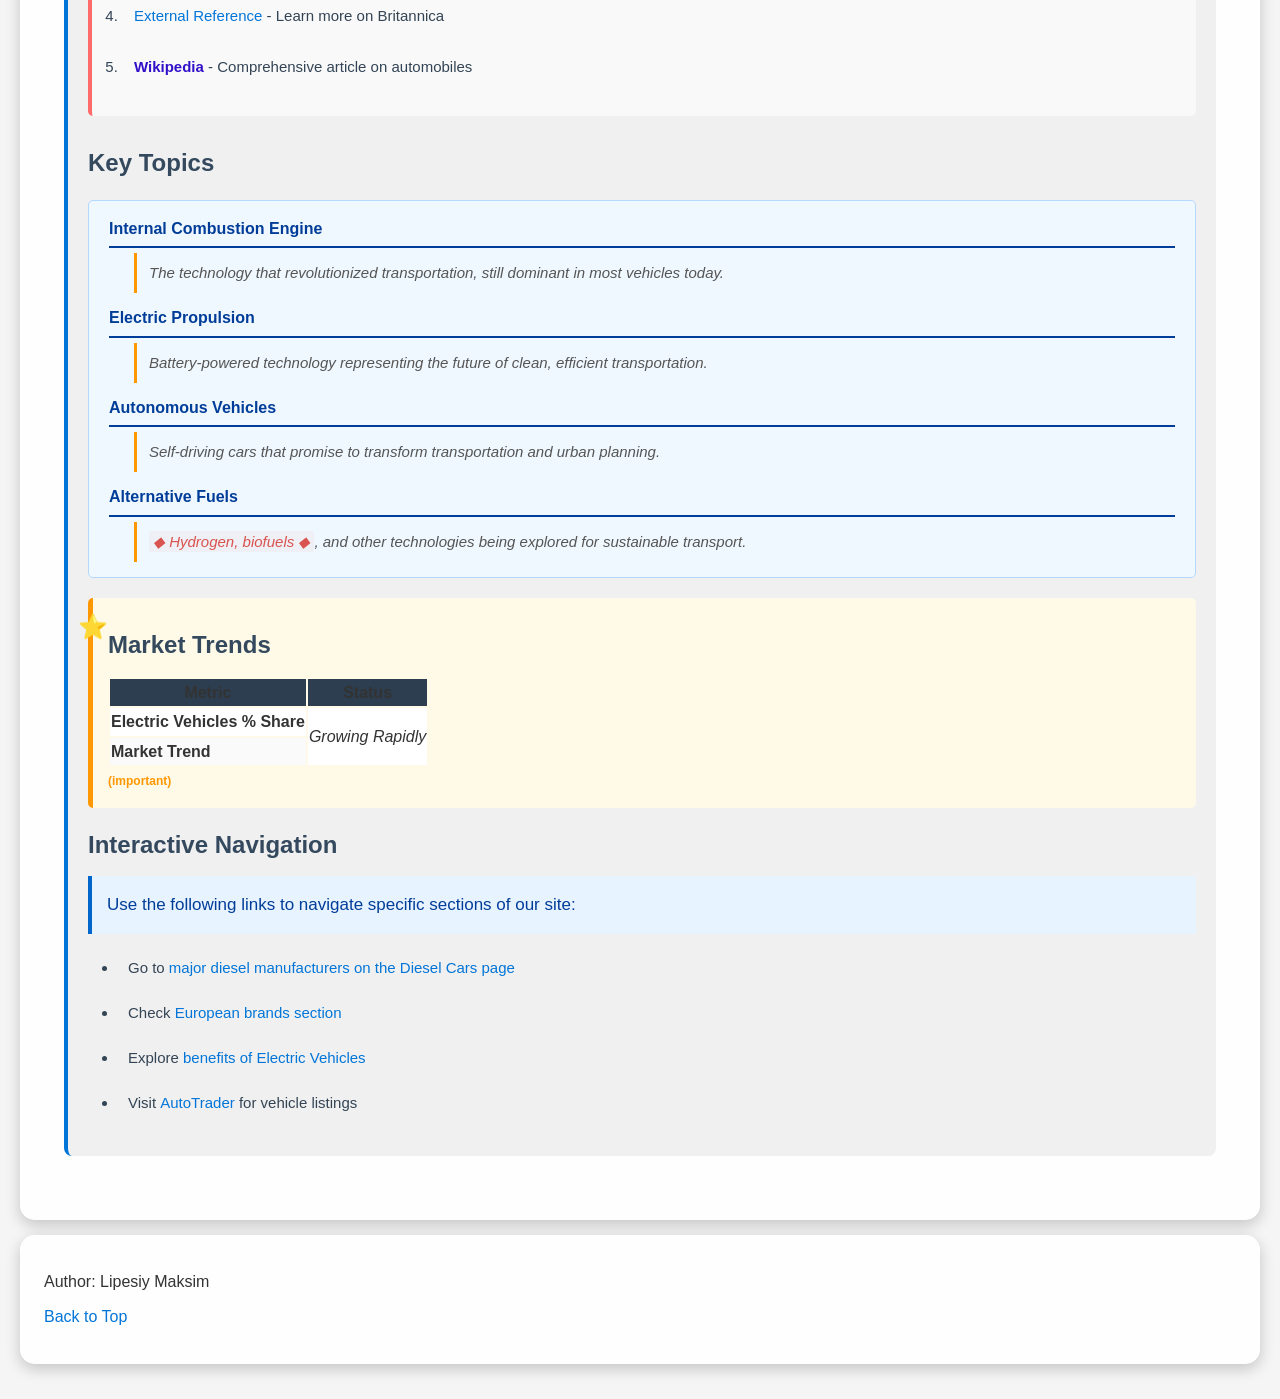
==== commit 46c8c1b2: "LR5" ====
--- a/index.html
+++ b/index.html
@@ -19,85 +19,100 @@
 		</nav>
 	</header>
 	<main>
+		<div class="content-wrapper">
 		<h2>Welcome to Our Automotive Portal</h2>
-		<p id="intro-paragraph">Welcome to a <strong>comprehensive site about automobiles</strong>. Choose a section from the menu to explore different aspects of the automotive world. Whether you're interested in <em>the history of cars</em>, <em>famous brands</em>, or <em>the future of electric vehicles</em>, we have information for you.</p>
+				<p id="intro-paragraph">Welcome to a <strong>comprehensive site about automobiles</strong>. Choose a section from the menu to explore different aspects of the automotive world. Whether you're interested in <em>the history of cars</em>, <em>famous brands</em>, or <em>the future of electric vehicles</em>, we have information for you.</p>
 
-		<p id="unique-id"> This is a premium automotive resource featuring comprehensive information about cars, engines, and transportation history!</p>
+				<p id="unique-id"> This is a premium automotive resource featuring comprehensive information about cars, engines, and transportation history!</p>
 
-		<h3>What You'll Find Here</h3>
-		<p>This website is dedicated to exploring the fascinating world of automobiles. From the earliest steam-powered vehicles to modern electric cars, the automotive industry has undergone incredible transformations. Our site covers:</p>
+				<div class="featured-content">
+				<h3>What You'll Find Here</h3>
+				<p>This website is dedicated to exploring the fascinating world of automobiles. From the earliest <span class="tech-term">steam-powered vehicles</span> to modern <span class="car-brand">electric cars</span>, the automotive industry has undergone incredible transformations. Our site covers:</p>
 
-		<ul type="disc">
-			<li><strong>History</strong> - Trace the evolution of automobiles from 1769 to today
-				<ul>
-					<li>Steam engines era
+				<ul type="disc">
+					<li><strong>History</strong> - Trace the evolution of automobiles from 1769 to today
 						<ul>
-							<li>1769 - Nicolas-Joseph Cugnot's steam tricycle</li>
-							<li>1801 - Richard Trevithick's steam-powered vehicle</li>
+							<li>Steam engines era
+								<ul>
+									<li>1769 - <span class="highlight-text">Nicolas-Joseph Cugnot's steam tricycle</span></li>
+									<li>1801 - Richard Trevithick's steam-powered vehicle</li>
+								</ul>
+							</li>
+							<li>Internal combustion engines
+								<ul>
+									<li>1876 - Nikolaus Otto's four-stroke engine</li>
+									<li>1885-1886 - <span class="car-brand">Karl Benz and Gottlieb Daimler's</span> automobiles</li>
+								</ul>
+							</li>
 						</ul>
 					</li>
-					<li>Internal combustion engines
-						<ul>
-							<li>1876 - Nikolaus Otto's four-stroke engine</li>
-							<li>1885-1886 - Karl Benz and Gottlieb Daimler's automobiles</li>
-						</ul>
-					</li>
+					<li><strong>Brands</strong> - Discover famous manufacturers and their contributions</li>
+					<li><strong>Electric Cars</strong> - Learn about the sustainable future of transportation</li>
+					<li><strong>Technology</strong> - Understand modern automotive innovations</li>
 				</ul>
-			</li>
-			<li><strong>Brands</strong> - Discover famous manufacturers and their contributions</li>
-			<li><strong>Electric Cars</strong> - Learn about the sustainable future of transportation</li>
-			<li><strong>Technology</strong> - Understand modern automotive innovations</li>
-		</ul>
+			
+			<div class="clearfix">
+				<div class="float-box">
+					<p><strong>Navigation by Sections:</strong></p>
+					<ul style="margin: 10px 0; padding-left: 20px;">
+						<li><a href="diesel-cars.html">Diesel Cars</a></li>
+						<li><a href="brands.html">Brands</a></li>
+						<li><a href="electric-cars.html">Electric Vehicles</a></li>
+					</ul>
+				</div>
 
-		<h3>Featured Sections</h3>
-		<p>Quick links to our main content areas:</p>
-		<ol type="A">
-			<li><a href="diesel-cars.html" class="nav-index">Diesel Cars</a> - From early diesel engines to modern emissions systems</li>
-			<li><a href="brands.html" class="nav-index">Popular Car Brands</a> - The manufacturers shaping our roads</li>
-			<li><a href="electric-cars.html" class="nav-index">Electric Vehicles</a> - The sustainable future of driving</li>
-			<li><a href="https://www.britannica.com/technology/automobile" target="_blank" class="nav-index">External Reference</a> - Learn more on Britannica</li>
-			<li><a href="https://en.wikipedia.org/wiki/Automobile" target="_blank" id="wiki-link" class="wiki-link" >Wikipedia</a> - Comprehensive article on automobiles</li>
-		</ol>
+				<h3>Featured Sections</h3>
+				<p>Quick links to our main content areas:</p>
+				<ol type="A">
+					<li><a href="diesel-cars.html" class="nav-index">Diesel Cars</a> - From early diesel engines to modern emissions systems</li>
+					<li><a href="brands.html" class="nav-index">Popular Car Brands</a> - The manufacturers shaping our roads</li>
+					<li><a href="electric-cars.html" class="nav-index">Electric Vehicles</a> - The sustainable future of driving</li>
+					<li><a href="https://www.britannica.com/technology/automobile" target="_blank" class="nav-index">External Reference</a> - Learn more on Britannica</li>
+					<li><a href="https://en.wikipedia.org/wiki/Automobile" target="_blank" id="wiki-link" class="wiki-link" >Wikipedia</a> - Comprehensive article on automobiles</li>
+				</ol>
+			</div>
 
-		<h3>Key Topics</h3>
-		<dl>
-			<dt><strong>Internal Combustion Engine</strong></dt>
-			<dd>The technology that revolutionized transportation, still dominant in most vehicles today.</dd>
-			<dt><strong>Electric Propulsion</strong></dt>
-			<dd>Battery-powered technology representing the future of clean, efficient transportation.</dd>
-			<dt><strong>Autonomous Vehicles</strong></dt>
-			<dd>Self-driving cars that promise to transform transportation and urban planning.</dd>
-			<dt><strong>Alternative Fuels</strong></dt>
-			<dd>Hydrogen, biofuels, and other technologies being explored for sustainable transport.</dd>
-		</dl>
+			<h3>Key Topics</h3>
+			<dl>
+				<dt><strong>Internal Combustion Engine</strong></dt>
+				<dd>The technology that revolutionized transportation, still dominant in most vehicles today.</dd>
+				<dt><strong>Electric Propulsion</strong></dt>
+				<dd>Battery-powered technology representing the future of clean, efficient transportation.</dd>
+				<dt><strong>Autonomous Vehicles</strong></dt>
+				<dd>Self-driving cars that promise to transform transportation and urban planning.</dd>
+				<dt><strong>Alternative Fuels</strong></dt>
+				<dd><span class="tech-term">Hydrogen, biofuels</span>, and other technologies being explored for sustainable transport.</dd>
+			</dl>
 
-		<h3>Market Trends</h3>
-		<table>
-			<thead>
-				<tr>
-					<th>Metric</th>
-					<th colspan="2">Status</th>
-				</tr>
-			</thead>
-			<tbody>
-				<tr>
-					<td class="cell-left"><strong>Electric Vehicles % Share</strong></td>
-					<td rowspan="2" class="cell-center-middle">
-						<em>Growing Rapidly</em>
-					</td>
-				</tr>
-				<tr>
-					<td class="cell-left"><strong>Market Trend</strong></td>
-				</tr>
-			</tbody>
-		</table>
+			<div class="highlight-box">
+				<h3>Market Trends</h3>
+				<table>
+					<thead>
+						<tr>
+							<th>Metric</th>
+							<th colspan="2">Status</th>
+						</tr>
+					</thead>
+					<tbody>
+						<tr>
+							<td class="cell-left"><strong>Electric Vehicles % Share</strong></td>
+							<td rowspan="2" class="cell-center-middle">
+								<em>Growing Rapidly</em>
+							</td>
+						</tr>
+						<tr>
+							<td class="cell-left"><strong>Market Trend</strong></td>
+						</tr>
+					</tbody>
+				</table>
+			</div>
 
-		<h3>Interactive Navigation</h3>
-		<p style="background-color: #e7f3ff; padding: 15px; border-left: 4px solid #0066cc; font-size: 17px; color: #003d99; font-weight: 500;">Use the following links to navigate specific sections of our site:</p>
-		<ul>
-			<li>Go to <a href="diesel-cars.html#major-diesel-manufacturers" style="color: #0275d8; text-decoration: none; font-weight: 500;">major diesel manufacturers on the Diesel Cars page</a></li>
-			<li>Check <a href="brands.html#european-brands" style="color: #0275d8; text-decoration: none; font-weight: 500;">European brands section</a></li>
-			<li>Explore <a href="electric-cars.html#ev-benefits" style="color: #0275d8; text-decoration: none; font-weight: 500;">benefits of Electric Vehicles</a></li>
+			<h3>Interactive Navigation</h3>
+			<p style="background-color: #e7f3ff; padding: 15px; border-left: 4px solid #0066cc; font-size: 17px; color: #003d99; font-weight: 500;">Use the following links to navigate specific sections of our site:</p>
+			<ul>
+				<li>Go to <a href="diesel-cars.html#major-diesel-manufacturers" style="color: #0275d8; text-decoration: none; font-weight: 500;">major diesel manufacturers on the Diesel Cars page</a></li>
+				<li>Check <a href="brands.html#european-brands" style="color: #0275d8; text-decoration: none; font-weight: 500;">European brands section</a></li>
+				<li>Explore <a href="electric-cars.html#ev-benefits" style="color: #0275d8; text-decoration: none; font-weight: 500;">benefits of Electric Vehicles</a></li>
 			<li>Visit <a href="https://www.autotrader.com" target="_blank" style="color: #0275d8; text-decoration: none; font-weight: 500;">AutoTrader</a> for vehicle listings</li>
 		</ul>
 
--- a/styles.css
+++ b/styles.css
@@ -86,9 +86,25 @@
     font-weight: 500;
 }
 
+a:link {
+    color: #d11787;
+    text-decoration: none;
+}
+
+a:visited {
+    color: #6f42c1;
+    text-decoration: none;
+}
+
 a:hover {
     color: #1e7e34;
     text-shadow: 0 0 5px rgba(30, 126, 52, 0.3);
+}
+
+a:active {
+    color: #ff6b00;
+    font-weight: bold;
+    text-shadow: 0 0 8px rgba(255, 107, 0, 0.5);
 }
 
 a:focus {
@@ -171,7 +187,7 @@
 
 ul > li:hover {
     color: #0066cc;
-    background-color: rgba(0, 102, 204, 0.1);
+    background-color: rgb(255, 255, 255);
     padding-left: 15px;
 }
 
@@ -181,10 +197,6 @@
     padding-left: 25px;
 }
 
-ul > ul > ul {
-    list-style-type: square;
-    padding-left: 25px;
-}
 
 ol {
     list-style-type: decimal;
@@ -222,9 +234,7 @@
     margin: 10px 0 10px 30px;
 }
 
-ol > ol > ol {
-    list-style-type: lower-roman;
-}
+
 
 dl {
     margin: 20px 0;
@@ -408,9 +418,6 @@
     gap: 15px;
 }
 
-nav > li {
-    display: inline-block;
-}
 
 nav a {
     display: block;
@@ -421,7 +428,15 @@
     cursor: pointer;
     border: 2px solid transparent;
 }
-
+nav > a {
+    display: block;
+    padding: 8px 15px;
+    border-radius: 4px;
+    background-color: #f30101;
+    transition: all 0.3s ease;
+    cursor: pointer;
+    border: 2px solid transparent;
+}
 nav a:hover {
     background-color: #28a745;
     color: white;
@@ -430,10 +445,6 @@
     border-color: #1e7e34;
 }
 
-nav > a:active {
-    transform: translateY(0);
-    box-shadow: inset 0 2px 4px rgba(0, 0, 0, 0.1);
-}
 
 img {
     max-width: 100%;
@@ -660,4 +671,237 @@
 .ev-table-footer-highlight {
     background-color: #e8f5e9;
     padding: 12px;
+}
+
+/* Positioning и структурные элементы */
+.sidebar {
+    position: fixed;
+    right: 20px;
+    top: 100px;
+    width: 250px;
+    background-color: rgba(255, 255, 255, 0.95);
+    padding: 20px;
+    border-radius: 10px;
+    box-shadow: 0 4px 12px rgba(0, 0, 0, 0.15);
+    z-index: 100;
+}
+
+.sidebar:before {
+    content: "📌 Link";
+    display: block;
+    font-weight: bold;
+    color: #0275d8;
+    margin-bottom: 15px;
+    font-size: 16px;
+    border-bottom: 2px solid #0275d8;
+    padding-bottom: 10px;
+}
+
+.sidebar a {
+    display: block;
+    padding: 8px 0;
+    border-bottom: 1px solid #eee;
+}
+
+.sidebar a:last-child {
+    border-bottom: none;
+}
+
+.highlight-box {
+    position: relative;
+    background-color: #fff9e8;
+    padding: 15px;
+    margin: 20px 0;
+    border-left: 5px solid #ff9800;
+    border-radius: 5px;
+}
+
+.highlight-box:before {
+    content: "⭐";
+    position: absolute;
+    left: -15px;
+    top: 10px;
+    font-size: 24px;
+}
+
+.highlight-box:after {
+    content: " (important)";
+    color: #ff9800;
+    font-weight: bold;
+    font-size: 12px;
+}
+
+.info-panel {
+    position: absolute;
+    top: 0;
+    left: 0;
+    background-color: #e3f2fd;
+    padding: 10px 15px;
+    border-radius: 0 0 10px 0;
+    font-size: 12px;
+    color: #0275d8;
+}
+
+
+.float-box {
+    float: right;
+    width: 300px;
+    background-color: #f0f8ff;
+    padding: 20px;
+    margin: 0 0 20px 20px;
+    border-radius: 8px;
+    border: 2px solid #0275d8;
+}
+
+.float-box:before {
+    content: "💡Navigation: ";
+    font-weight: bold;
+    color: #0275d8;
+    display: block;
+    margin-bottom: 10px;
+}
+
+.float-box:after {
+    content: "";
+    display: block;
+    clear: both;
+}
+
+.clearfix:after {
+    content: "";
+    display: table;
+    clear: both;
+}
+
+
+span.highlight-text {
+    background-color: #ffff99;
+    padding: 2px 6px;
+    border-radius: 3px;
+    font-weight: 500;
+}
+
+span.highlight-text:before {
+    content: "[";
+    color: #999;
+}
+
+span.highlight-text:after {
+    content: "]";
+    color: #999;
+}
+
+span.car-brand {
+    color: #0275d8;
+    font-weight: bold;
+    text-decoration: underline;
+}
+
+span.car-brand:before {
+    content: "🏎️ ";
+}
+
+span.tech-term {
+    font-style: italic;
+    color: #d9534f;
+    background-color: rgba(217, 83, 79, 0.05);
+    padding: 2px 4px;
+    border-radius: 2px;
+}
+
+span.tech-term:before {
+    content: "◆ ";
+}
+
+span.tech-term:after {
+    content: " ◆";
+}
+
+
+.section-header {
+    position: relative;
+    padding-left: 30px;
+    margin-top: 30px;
+}
+
+.section-header:before {
+    content: "§";
+    position: absolute;
+    left: 0;
+    color: #0275d8;
+    font-size: 24px;
+    font-weight: bold;
+}
+
+.section-header:after {
+    content: "";
+    display: block;
+    width: 100%;
+    height: 2px;
+    background: linear-gradient(to right, #0275d8, transparent);
+    margin-top: 10px;
+}
+
+
+.content-wrapper {
+    position: relative;
+    padding: 20px;
+}
+
+.featured-content {
+    position: relative;
+    background-color: #f0f0f0;
+    padding: 20px;
+    margin: 20px 0;
+    border-radius: 8px;
+    border-left: 4px solid #0275d8;
+}
+
+.featured-content:first-child {
+    margin-top: 0;
+}
+
+.featured-content:before {
+    content: "★ Main Highlight";
+    position: absolute;
+    top: -12px;
+    left: 20px;
+    background-color: white;
+    padding: 0 8px;
+    color: #0275d8;
+    font-weight: bold;
+    font-size: 12px;
+}
+
+
+main > .content-wrapper > h2:first-child {
+    font-size: 2.5em;
+    font-weight: 900;
+    color: white;
+    background: linear-gradient(135deg, #ff6b6b 0%, #ee5a6f 50%, #c92a2a 100%);
+    padding: 25px 30px;
+    border-radius: 10px;
+    box-shadow: 0 8px 25px rgba(255, 107, 107, 0.4);
+    text-shadow: 0 3px 8px rgba(0, 0, 0, 0.35);
+    letter-spacing: 1px;
+    margin: 20px 0 30px 0 !important;
+    border-left: 6px solid rgba(255, 255, 255, 0.5);
+    transform: skewY(0deg);
+}
+
+main > .content-wrapper > h2:first-child:before {
+    content: "🚀 ";
+    display: inline-block;
+    margin-right: 10px;
+}
+
+main > .content-wrapper > h2:first-child:after {
+    content: " 🚀";
+    display: inline-block;
+    margin-left: 10px;
+}
+
+main > .content-wrapper > h2:first-child:hover {
+    transform: skewY(-2deg) scale(1.05);
+    box-shadow: 0 12px 35px rgba(255, 107, 107, 0.55);
 }
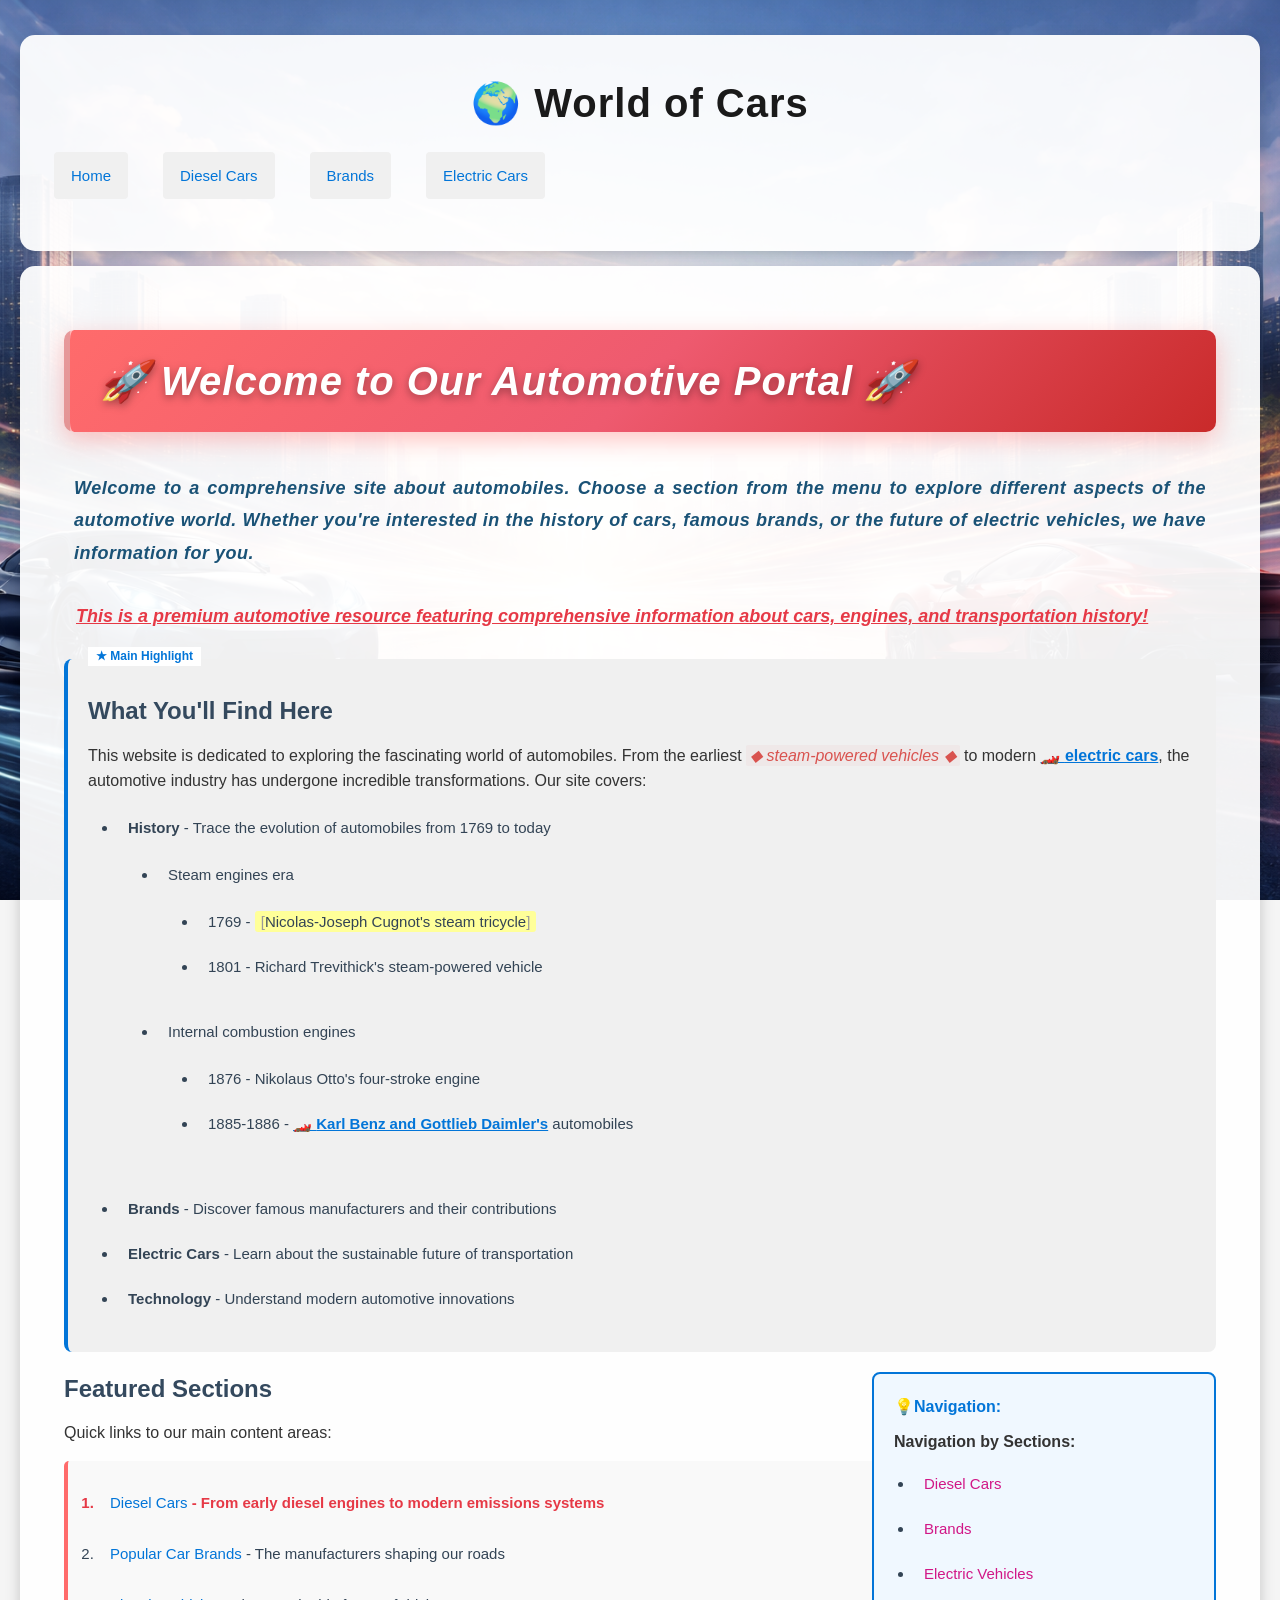
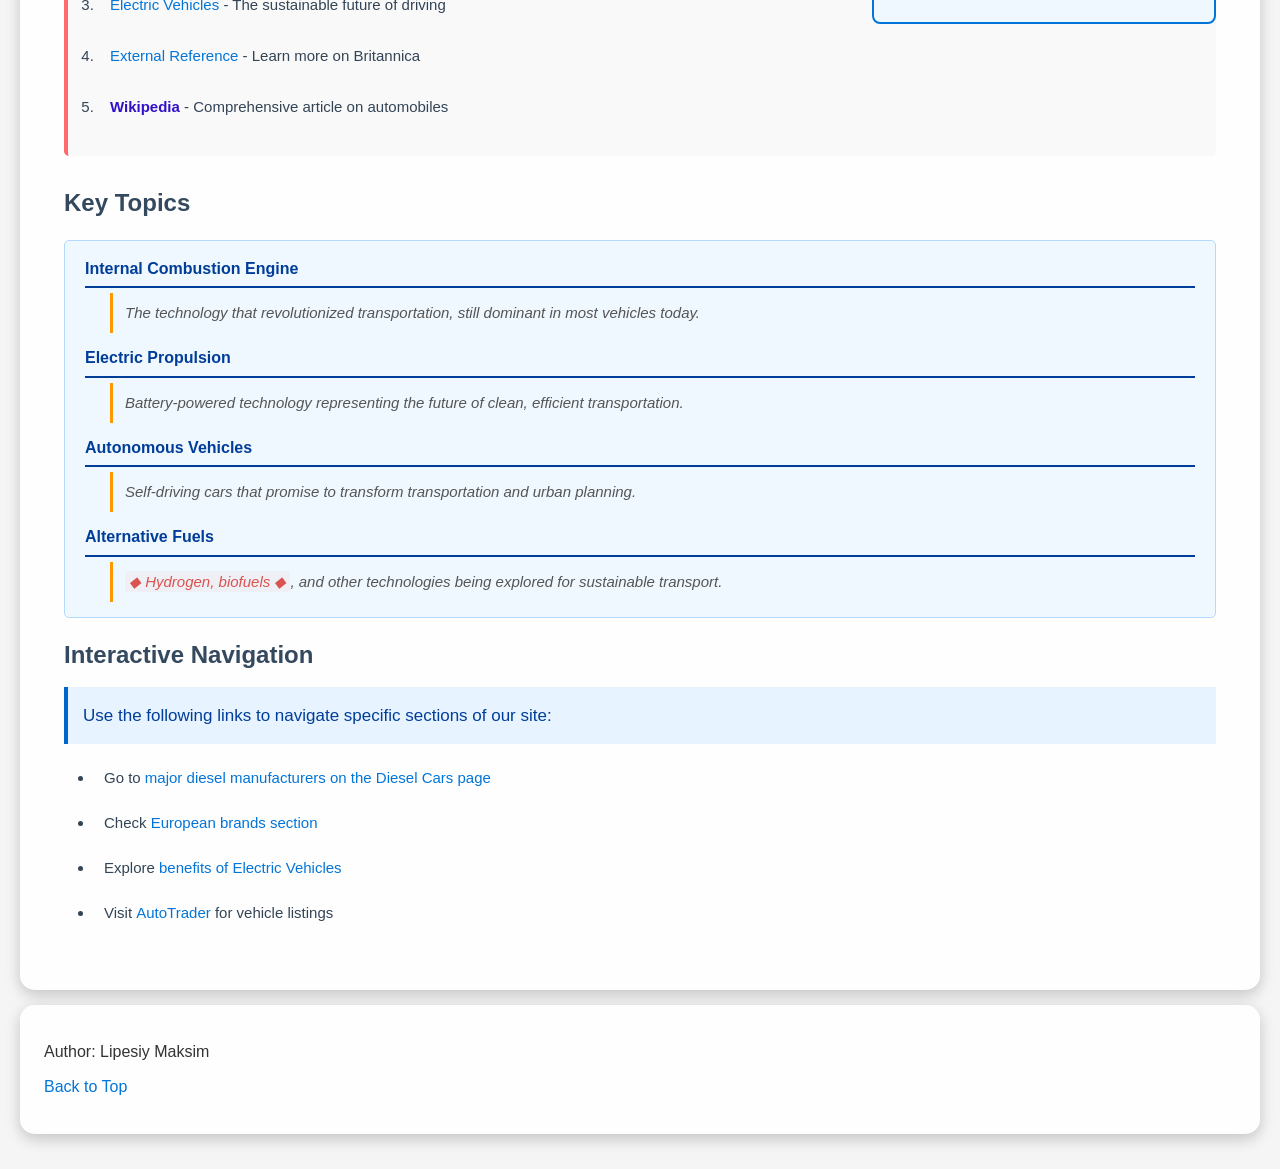
==== commit 17a9599c: "LR5" ====
--- a/index.html
+++ b/index.html
@@ -50,7 +50,8 @@
 					<li><strong>Electric Cars</strong> - Learn about the sustainable future of transportation</li>
 					<li><strong>Technology</strong> - Understand modern automotive innovations</li>
 				</ul>
-			
+			</div>
+
 			<div class="clearfix">
 				<div class="float-box">
 					<p><strong>Navigation by Sections:</strong></p>
@@ -84,28 +85,7 @@
 				<dd><span class="tech-term">Hydrogen, biofuels</span>, and other technologies being explored for sustainable transport.</dd>
 			</dl>
 
-			<div class="highlight-box">
-				<h3>Market Trends</h3>
-				<table>
-					<thead>
-						<tr>
-							<th>Metric</th>
-							<th colspan="2">Status</th>
-						</tr>
-					</thead>
-					<tbody>
-						<tr>
-							<td class="cell-left"><strong>Electric Vehicles % Share</strong></td>
-							<td rowspan="2" class="cell-center-middle">
-								<em>Growing Rapidly</em>
-							</td>
-						</tr>
-						<tr>
-							<td class="cell-left"><strong>Market Trend</strong></td>
-						</tr>
-					</tbody>
-				</table>
-			</div>
+		
 
 			<h3>Interactive Navigation</h3>
 			<p style="background-color: #e7f3ff; padding: 15px; border-left: 4px solid #0066cc; font-size: 17px; color: #003d99; font-weight: 500;">Use the following links to navigate specific sections of our site:</p>
--- a/styles.css
+++ b/styles.css
@@ -844,7 +844,7 @@
 
 
 .content-wrapper {
-    position: relative;
+    
     padding: 20px;
 }
 
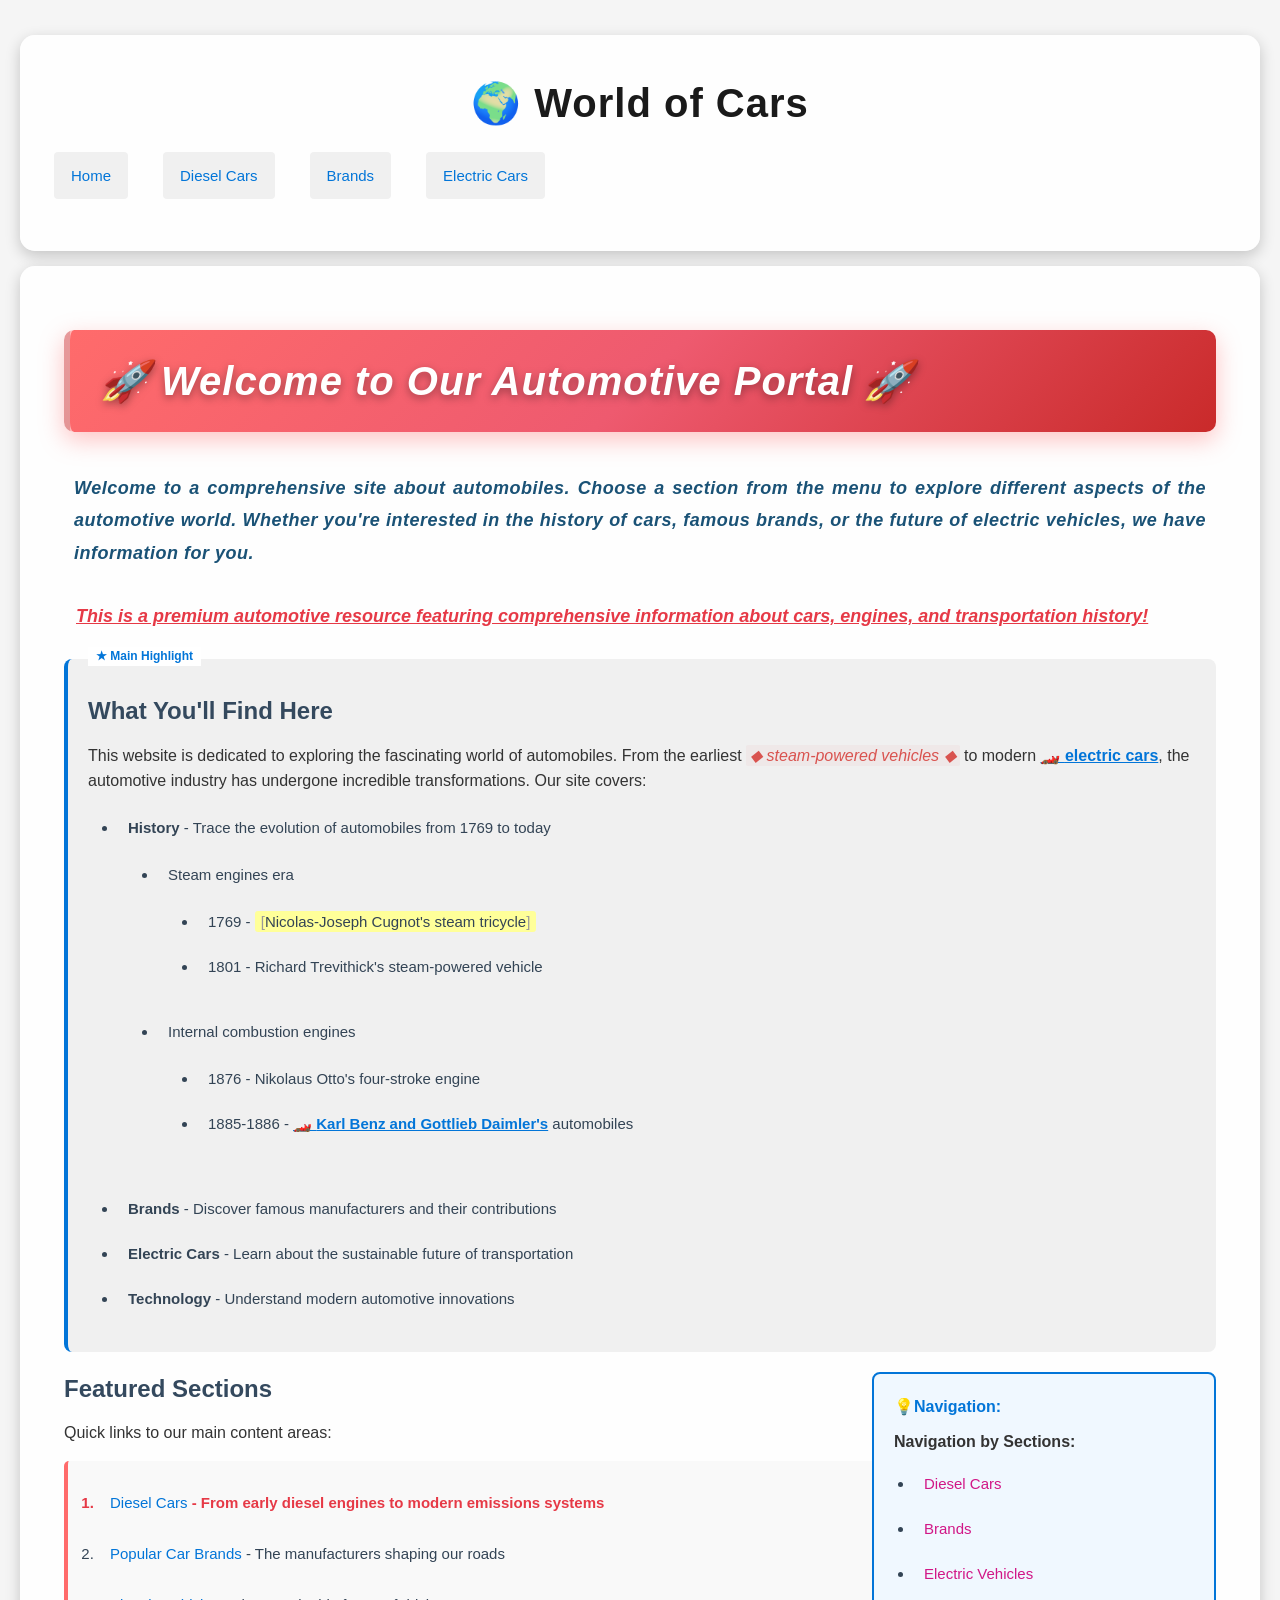
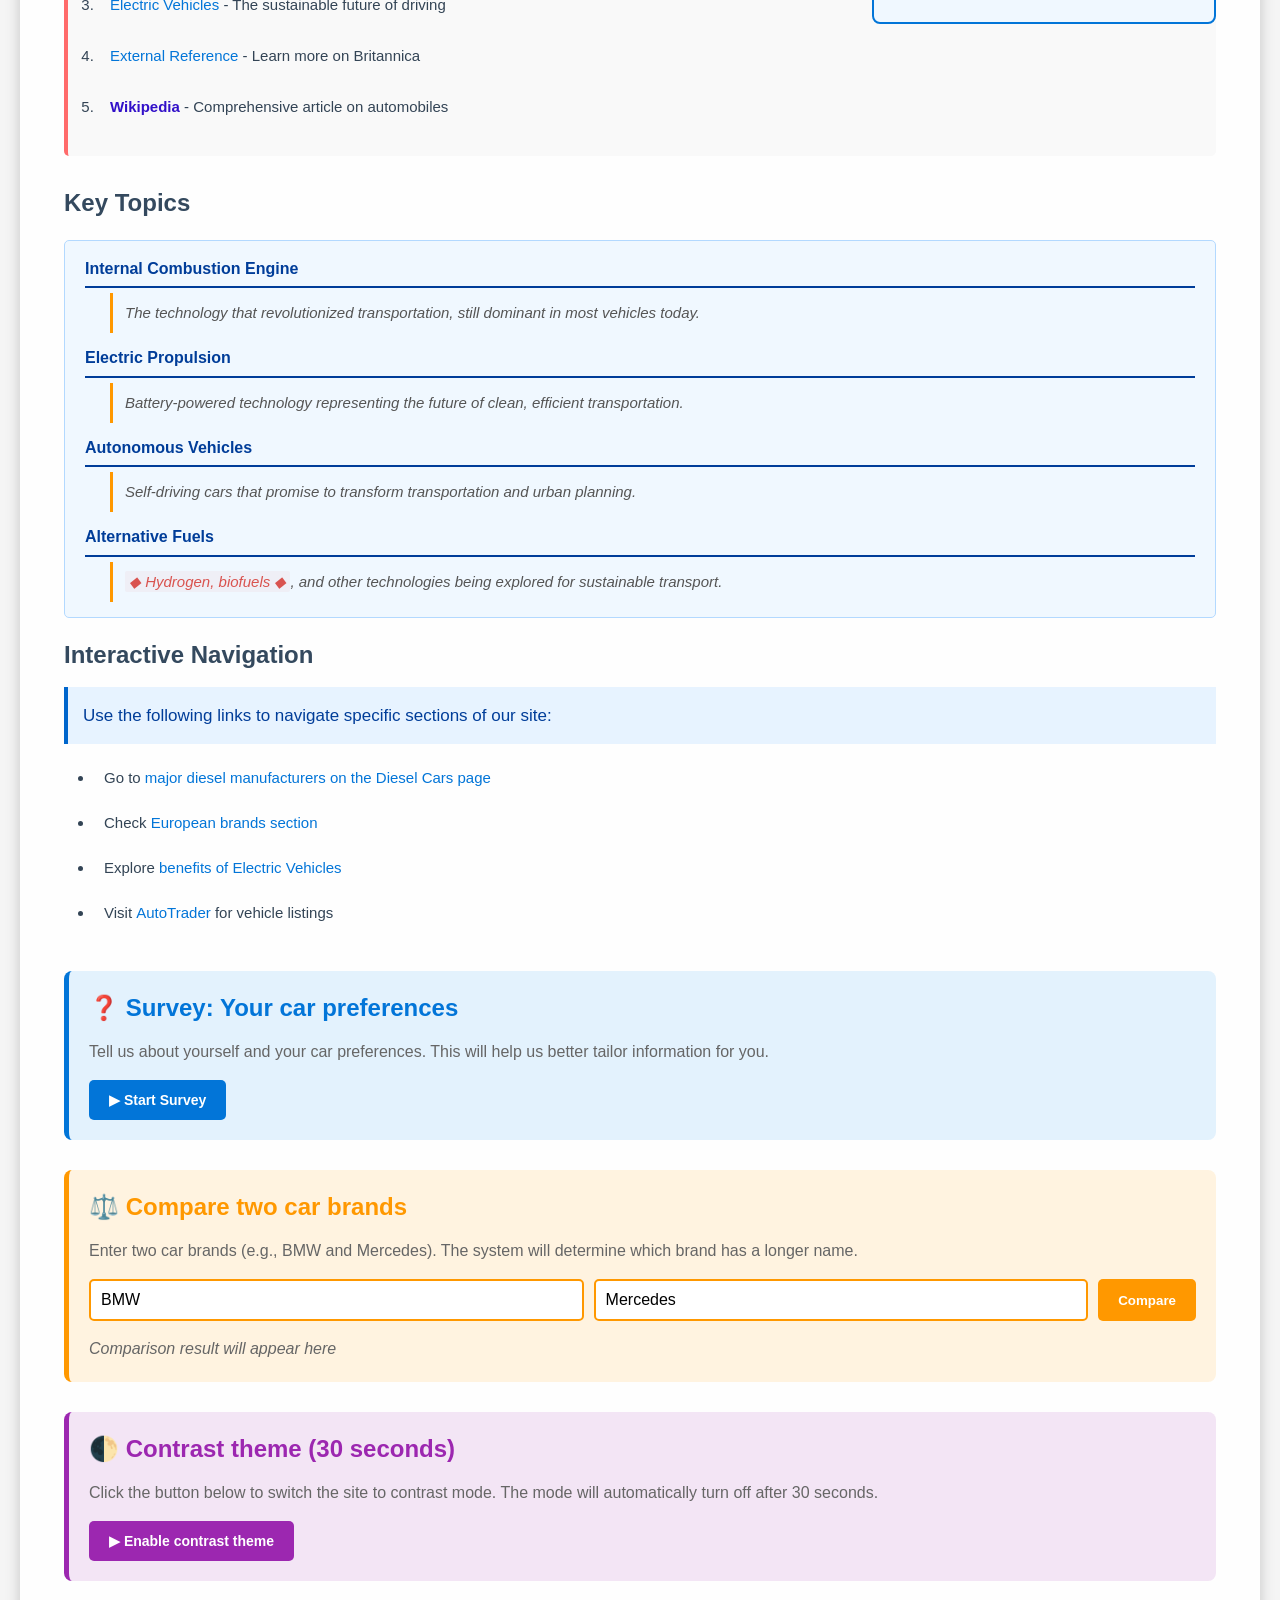
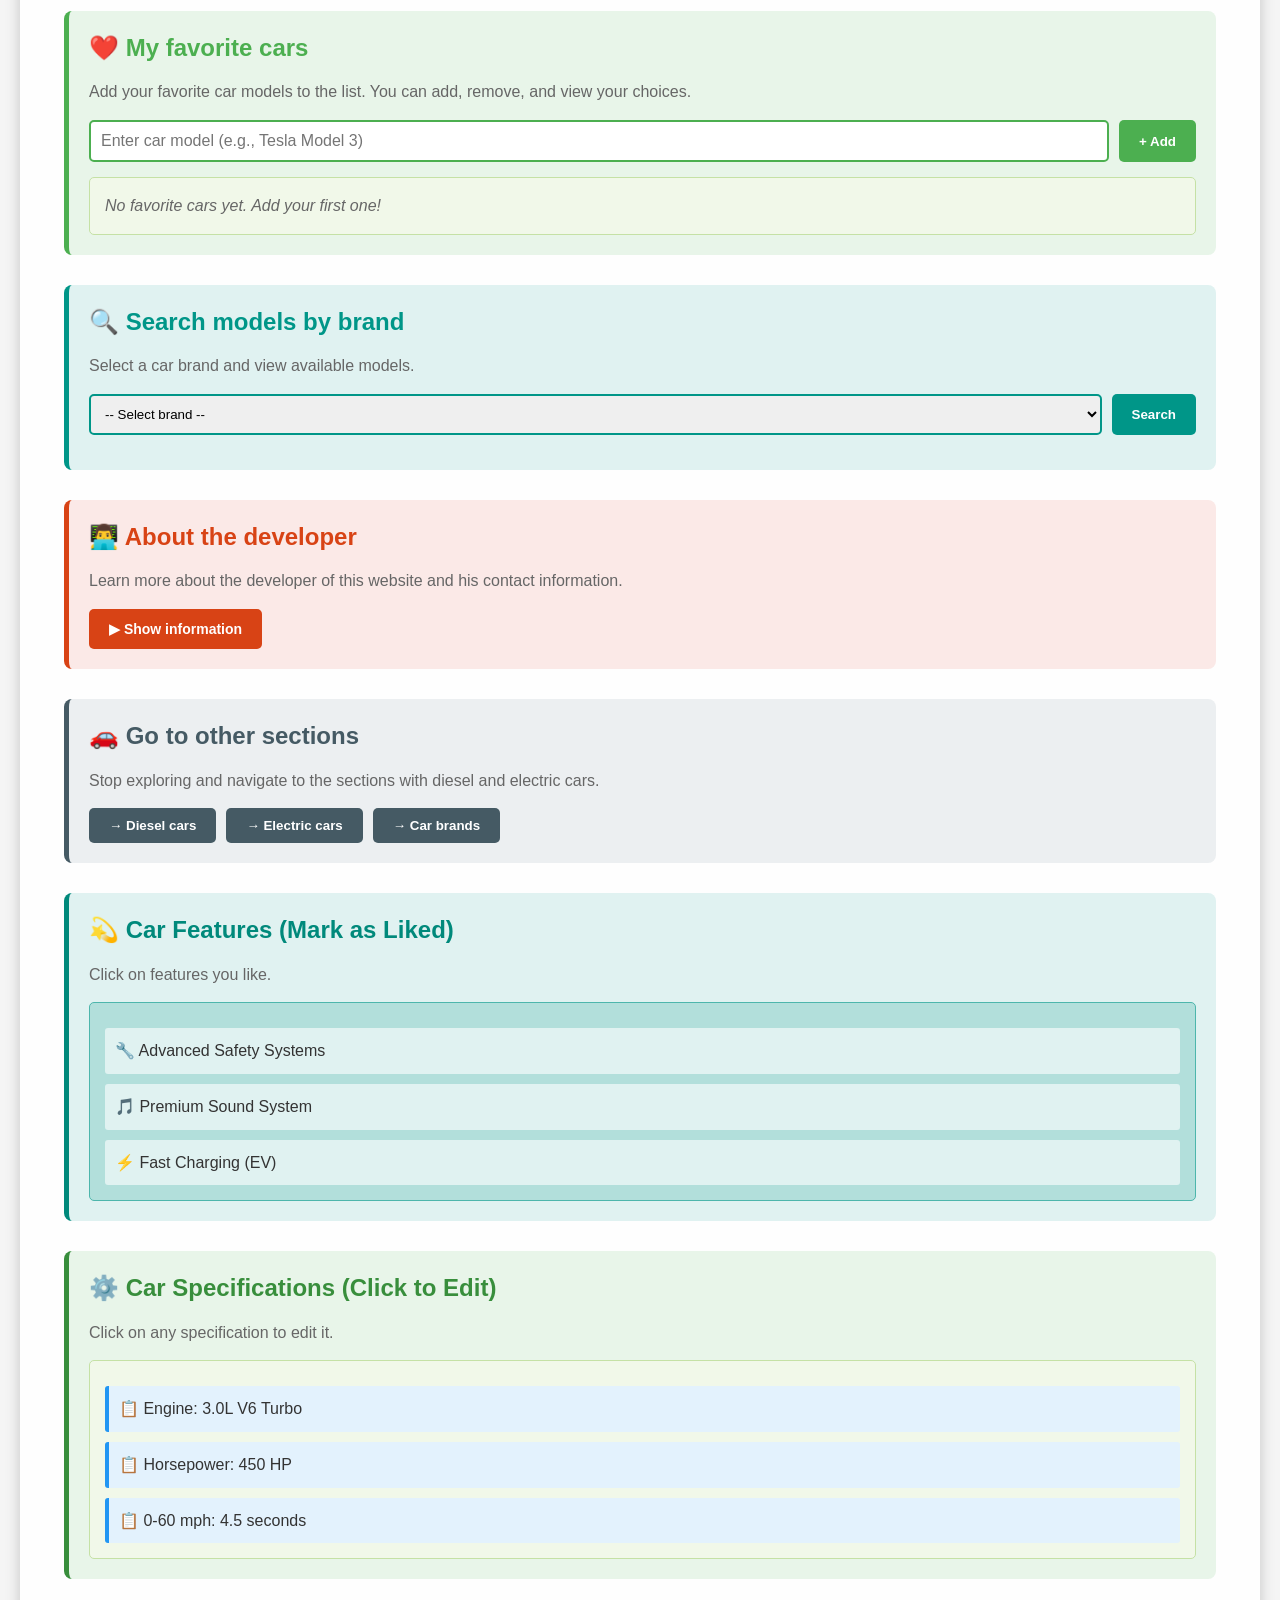
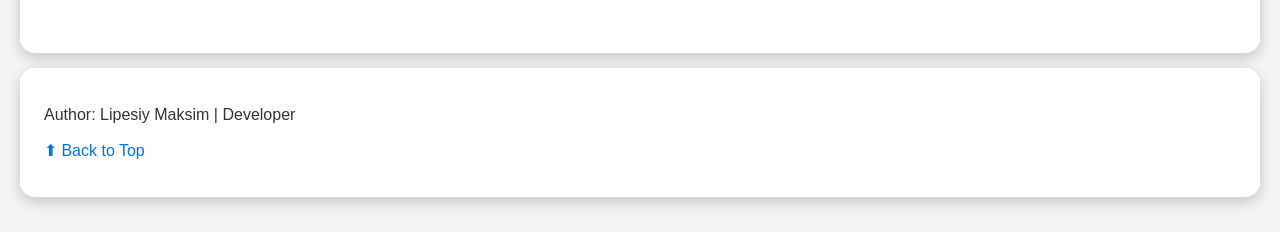
==== commit 144c62db: "LR6" ====
--- a/index.html
+++ b/index.html
@@ -5,6 +5,7 @@
 	<meta name="author" content="Author: Lipesiy Maksim">
 	<title>Cars — Home</title>
 	<link rel="stylesheet" href="styles.css">
+	<script src="script.js"></script>
 </head>
 <body>
 	<header>
@@ -96,7 +97,140 @@
 			<li>Visit <a href="https://www.autotrader.com" target="_blank" style="color: #0275d8; text-decoration: none; font-weight: 500;">AutoTrader</a> for vehicle listings</li>
 		</ul>
 
-	</main>
-	<footer>
-		<p>Author: Lipesiy Maksim</p>
-		<p><a href="#top" style="color: #0275d8; text-decoration: none; font-weight: 500;">Back to Top</a></p>
+		<!-- =============================================== -->
+        <!-- ІНТЕРАКТИВНІ ІНСТРУМЕНТИ САЙТУ -->
+        <!-- =============================================== -->
+        <section id="interactive-tools" style="margin-top: 40px;">
+
+            <!-- 1. ОПИТУВАННЯ КОРИСТУВАЧА -->
+            <div style="margin-bottom: 30px; padding: 20px; background-color: #e3f2fd; border-radius: 8px; border-left: 5px solid #0275d8;">
+                <h3 style="color: #0275d8; margin-top: 0;">❓ Survey: Your car preferences</h3>
+                <p style="color: #666; margin-bottom: 15px;">Tell us about yourself and your car preferences. This will help us better tailor information for you.</p>
+                <button onclick="userDialog()" style="padding: 12px 20px; background-color: #0275d8; color: white; border: none; border-radius: 5px; cursor: pointer; font-weight: bold; font-size: 14px;">▶ Start Survey</button>
+            </div>
+
+            <!-- 2. ПОРІВНЯННЯ БРЕНДІВ -->
+            <div style="margin-bottom: 30px; padding: 20px; background-color: #fff3e0; border-radius: 8px; border-left: 5px solid #ff9800;">
+                <h3 style="color: #ff9800; margin-top: 0;">⚖️ Compare two car brands</h3>
+                <p style="color: #666; margin-bottom: 15px;">Enter two car brands (e.g., BMW and Mercedes). The system will determine which brand has a longer name.</p>
+                <div style="display: flex; gap: 10px; margin-bottom: 15px; flex-wrap: wrap;">
+                    <input type="text" id="brand1-input" placeholder="First brand (e.g., BMW)" style="padding: 10px; border: 2px solid #ff9800; border-radius: 5px; flex: 1; min-width: 150px;" value="BMW">
+                    <input type="text" id="brand2-input" placeholder="Second brand (e.g., Mercedes)" style="padding: 10px; border: 2px solid #ff9800; border-radius: 5px; flex: 1; min-width: 150px;" value="Mercedes">
+                    <button onclick="let b1 = document.getElementById('brand1-input').value || 'BMW'; let b2 = document.getElementById('brand2-input').value || 'Mercedes'; compareStrings(b1, b2);" style="padding: 10px 20px; background-color: #ff9800; color: white; border: none; border-radius: 5px; cursor: pointer; font-weight: bold;">Compare</button>
+                </div>
+                <p id="brand-result" style="color: #666; font-style: italic; margin: 0;">Comparison result will appear here</p>
+            </div>
+
+            <!-- 3. ТЕМНИЙ РЕЖИМ / КОНТРАСТНА ТЕМА -->
+            <div style="margin-bottom: 30px; padding: 20px; background-color: #f3e5f5; border-radius: 8px; border-left: 5px solid #9c27b0;">
+                <h3 style="color: #9c27b0; margin-top: 0;">🌓 Contrast theme (30 seconds)</h3>
+                <p style="color: #666; margin-bottom: 15px;">Click the button below to switch the site to contrast mode. The mode will automatically turn off after 30 seconds.</p>
+                <button onclick="changeBgFor30Seconds()" style="padding: 12px 20px; background-color: #9c27b0; color: white; border: none; border-radius: 5px; cursor: pointer; font-weight: bold; font-size: 14px;">▶ Enable contrast theme</button>
+            </div>
+
+            <!-- 4. УЛЮБЛЕНІ АВТОМОБІЛІ (DOM-маніпуляції) -->
+            <div style="margin-bottom: 30px; padding: 20px; background-color: #e8f5e9; border-radius: 8px; border-left: 5px solid #4caf50;">
+                <h3 style="color: #4caf50; margin-top: 0;">❤️ My favorite cars</h3>
+                <p style="color: #666; margin-bottom: 15px;">Add your favorite car models to the list. You can add, remove, and view your choices.</p>
+                <div style="display: flex; gap: 10px; margin-bottom: 15px; flex-wrap: wrap;">
+                    <input type="text" id="car-name-input" placeholder="Enter car model (e.g., Tesla Model 3)" style="padding: 10px; border: 2px solid #4caf50; border-radius: 5px; flex: 1; min-width: 200px;">
+                    <button onclick="addCarToFavorites()" style="padding: 10px 20px; background-color: #4caf50; color: white; border: none; border-radius: 5px; cursor: pointer; font-weight: bold;">+ Add</button>
+                </div>
+                <div id="favorites-list" style="background-color: #f1f8e9; padding: 15px; border-radius: 5px; border: 1px solid #c5e1a5;">
+                    <p style="color: #666; font-style: italic; margin: 0;" id="empty-favorites-msg">No favorite cars yet. Add your first one!</p>
+                    <ul id="favorites-items" style="list-style: none; padding: 0; margin: 0;"></ul>
+                </div>
+            </div>
+
+            <!-- 5. ПОШУК ПО МАРКАМ -->
+            <div style="margin-bottom: 30px; padding: 20px; background-color: #e0f2f1; border-radius: 8px; border-left: 5px solid #009688;">
+                <h3 style="color: #009688; margin-top: 0;">🔍 Search models by brand</h3>
+                <p style="color: #666; margin-bottom: 15px;">Select a car brand and view available models.</p>
+                <div style="display: flex; gap: 10px; margin-bottom: 15px; flex-wrap: wrap;">
+                    <select id="brand-select" style="padding: 10px; border: 2px solid #009688; border-radius: 5px; flex: 1; min-width: 150px;">
+                        <option value="">-- Select brand --</option>
+                        <option value="BMW">BMW</option>
+                        <option value="Mercedes">Mercedes-Benz</option>
+                        <option value="Audi">Audi</option>
+                        <option value="Volkswagen">Volkswagen</option>
+                        <option value="Tesla">Tesla</option>
+                        <option value="Toyota">Toyota</option>
+                    </select>
+                    <button onclick="searchModelsByBrand()" style="padding: 10px 20px; background-color: #009688; color: white; border: none; border-radius: 5px; cursor: pointer; font-weight: bold;">Search</button>
+                </div>
+                <div id="models-result" style="background-color: #b2dfdb; padding: 15px; border-radius: 5px; display: none;">
+                    <h4 id="models-title" style="color: #004d40; margin-top: 0;">Models:</h4>
+                    <p id="models-list" style="color: #333; margin: 0;"></p>
+                </div>
+            </div>
+
+            <!-- 6. ІНФОРМАЦІЯ ПРО РОЗРОБНИКА -->
+            <div style="margin-bottom: 30px; padding: 20px; background-color: #fbe9e7; border-radius: 8px; border-left: 5px solid #d84315;">
+                <h3 style="color: #d84315; margin-top: 0;">👨‍💻 About the developer</h3>
+                <p style="color: #666; margin-bottom: 15px;">Learn more about the developer of this website and his contact information.</p>
+                <button onclick="showDeveloperInfo('Lipesiy', 'Maksim')" style="padding: 12px 20px; background-color: #d84315; color: white; border: none; border-radius: 5px; cursor: pointer; font-weight: bold; font-size: 14px;">▶ Show information</button>
+            </div>
+
+            <!-- 7. НАВІГАЦІЯ САЙТОМ -->
+            <div style="margin-bottom: 30px; padding: 20px; background-color: #eceff1; border-radius: 8px; border-left: 5px solid #455a64;">
+                <h3 style="color: #455a64; margin-top: 0;">🚗 Go to other sections</h3>
+                <p style="color: #666; margin-bottom: 15px;">Stop exploring and navigate to the sections with diesel and electric cars.</p>
+                <div style="display: flex; gap: 10px; flex-wrap: wrap;">
+                    <button onclick="redirectToDiesel()" style="padding: 10px 20px; background-color: #455a64; color: white; border: none; border-radius: 5px; cursor: pointer;">→ Diesel cars</button>
+                    <button onclick="redirectToEV()" style="padding: 10px 20px; background-color: #455a64; color: white; border: none; border-radius: 5px; cursor: pointer;">→ Electric cars</button>
+                    <button onclick="redirectToBrands()" style="padding: 10px 20px; background-color: #455a64; color: white; border: none; border-radius: 5px; cursor: pointer;">→ Car brands</button>
+                </div>
+            </div>
+
+            <!-- 9. CAR FEATURES (after, createElement, createTextNode) -->
+            <div style="margin-bottom: 30px; padding: 20px; background-color: #e0f2f1; border-radius: 8px; border-left: 5px solid #00897b;">
+                <h3 style="color: #00897b; margin-top: 0;">💫 Car Features (Mark as Liked)</h3>
+                <p style="color: #666; margin-bottom: 15px;">Click on features you like. </p>
+                <div id="features-list" style="background-color: #b2dfdb; padding: 15px; border-radius: 5px; border: 1px solid #4db6ac;">
+                    <p id="feature-1" style="padding: 10px; background-color: #e0f2f1; margin-bottom: 8px; border-radius: 3px; cursor: pointer;" onclick="markFeatureAsLiked('feature-1')">🔧 Advanced Safety Systems</p>
+                    <p id="feature-2" style="padding: 10px; background-color: #e0f2f1; margin-bottom: 8px; border-radius: 3px; cursor: pointer;" onclick="markFeatureAsLiked('feature-2')">🎵 Premium Sound System</p>
+                    <p id="feature-3" style="padding: 10px; background-color: #e0f2f1; margin-bottom: 0px; border-radius: 3px; cursor: pointer;" onclick="markFeatureAsLiked('feature-3')">⚡ Fast Charging (EV)</p>
+                </div>
+            </div>
+
+            <!-- 10. CAR SPECS (replaceWith, createElement, createTextNode) -->
+            <div style="margin-bottom: 30px; padding: 20px; background-color: #e8f5e9; border-radius: 8px; border-left: 5px solid #388e3c;">
+                <h3 style="color: #388e3c; margin-top: 0;">⚙️ Car Specifications (Click to Edit)</h3>
+                <p style="color: #666; margin-bottom: 15px;">Click on any specification to edit it. </p>
+                <div id="specs-list" style="background-color: #f1f8e9; padding: 15px; border-radius: 5px; border: 1px solid #c5e1a5;">
+                    <p id="spec-1" style="padding: 10px; background-color: #e3f2fd; border-left: 4px solid #2196f3; border-radius: 3px; cursor: pointer; margin-bottom: 8px;" onclick="editCarSpec('spec-1')">📋 Engine: 3.0L V6 Turbo</p>
+                    <p id="spec-2" style="padding: 10px; background-color: #e3f2fd; border-left: 4px solid #2196f3; border-radius: 3px; cursor: pointer; margin-bottom: 8px;" onclick="editCarSpec('spec-2')">📋 Horsepower: 450 HP</p>
+                    <p id="spec-3" style="padding: 10px; background-color: #e3f2fd; border-left: 4px solid #2196f3; border-radius: 3px; cursor: pointer; margin-bottom: 0px;" onclick="editCarSpec('spec-3')">📋 0-60 mph: 4.5 seconds</p>
+                </div>
+            </div>
+
+        </section>
+
+    </main>
+
+    <!-- ВНУТРІШНІ СКРИПТИ -->
+    <script>
+
+        alert("Page loaded! Welcome to World of Cars! 🚗");
+
+
+        let visitorName = prompt("What is your name, dear visitor?", "Guest");
+        if (visitorName === null) {
+            visitorName = "Guest";
+        }
+        if (visitorName.trim() === "") {
+            visitorName = "Anonymous";
+        }
+
+
+        let likesCars = confirm("Do you like cars? Click OK for Yes, Cancel for No.");
+        let userMessage = likesCars ? "Great! You're in the right place!" : "No problem! But you're still welcome to explore.";
+
+    </script>
+
+    <footer>
+        <p>Author: Lipesiy Maksim | Developer</p>
+        <p style="margin-top: 8px;">
+            <a href="#top" style="color: #0275d8; text-decoration: none; font-weight: 500;">⬆ Back to Top</a>
+        </p>
+    </footer>
--- a/styles.css
+++ b/styles.css
@@ -2,7 +2,7 @@
 
 body {
     background-color: #f5f5f5;
-    background-image: url('images/background.jpg');
+
     background-attachment: fixed;
     background-size: cover;
     font-family: 'Segoe UI', Tahoma, Geneva, Verdana, sans-serif;
@@ -844,7 +844,7 @@
 
 
 .content-wrapper {
-    
+    position: relative;
     padding: 20px;
 }
 
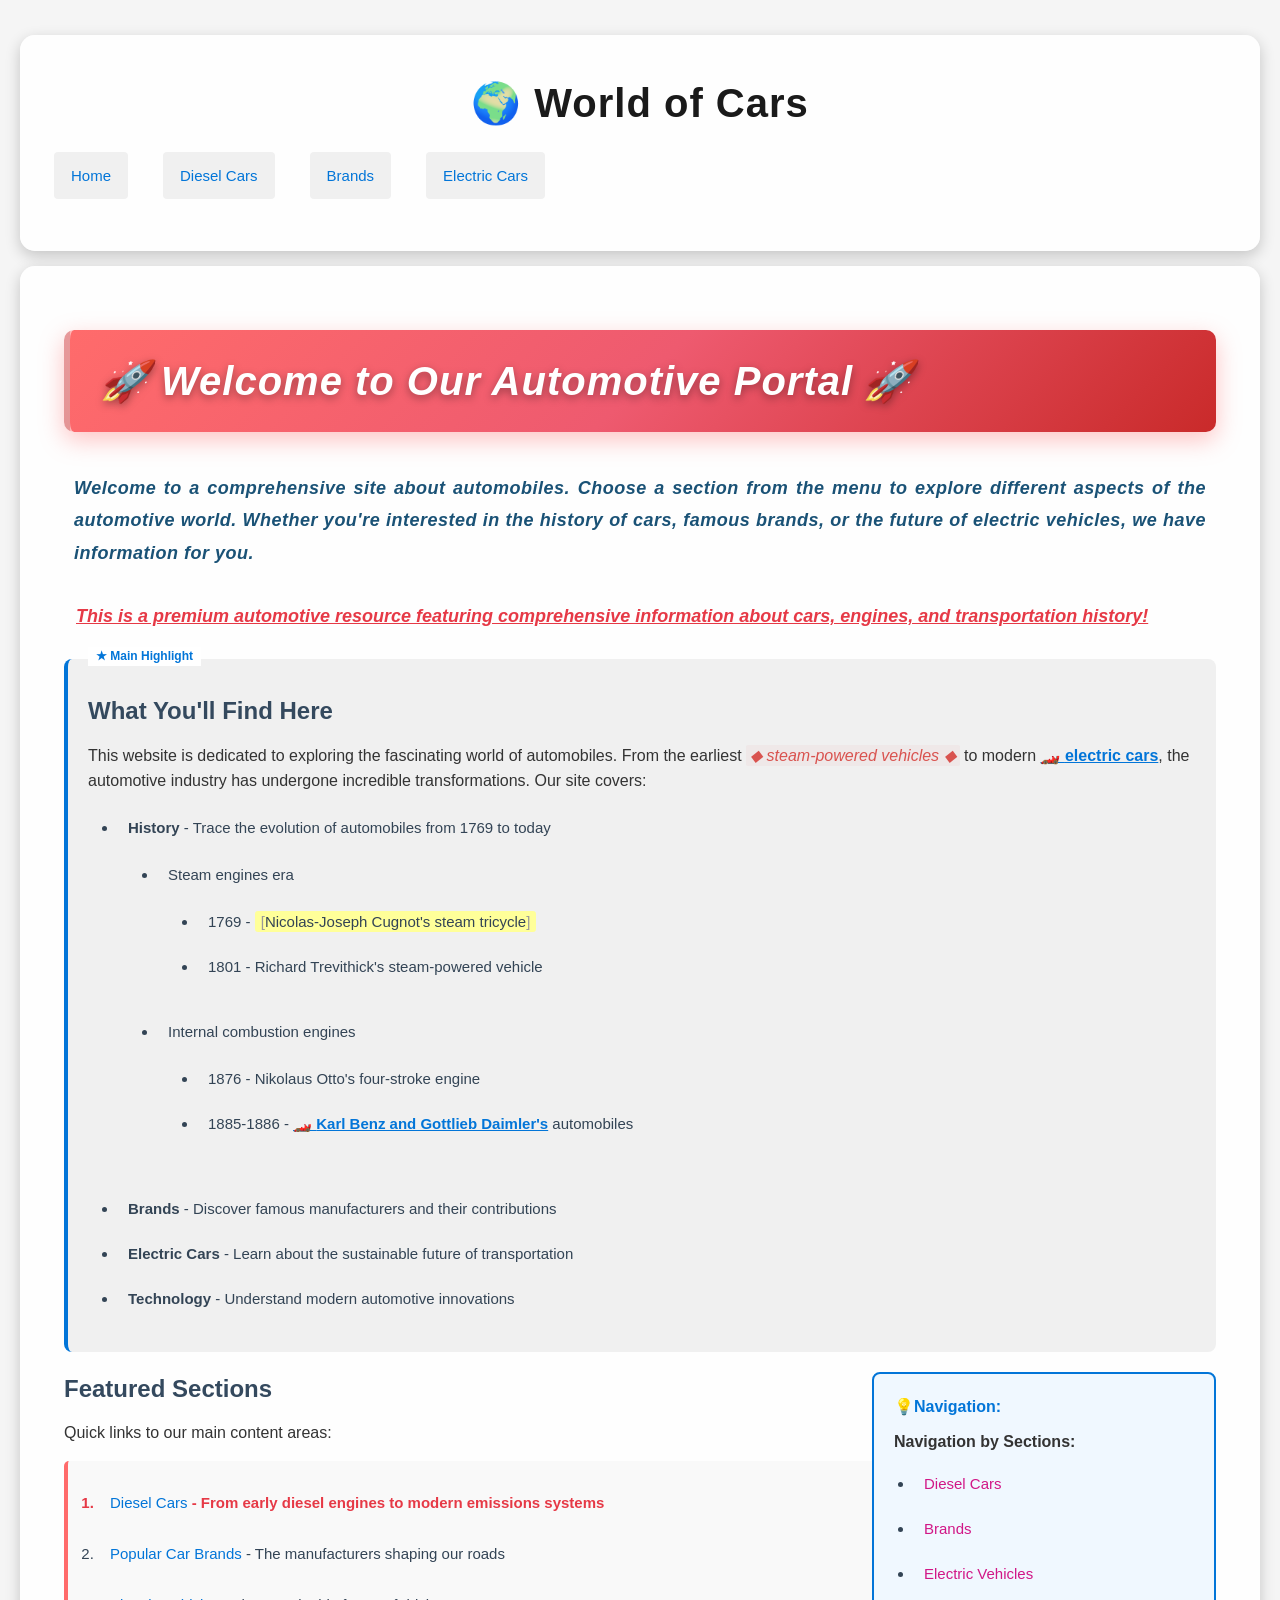
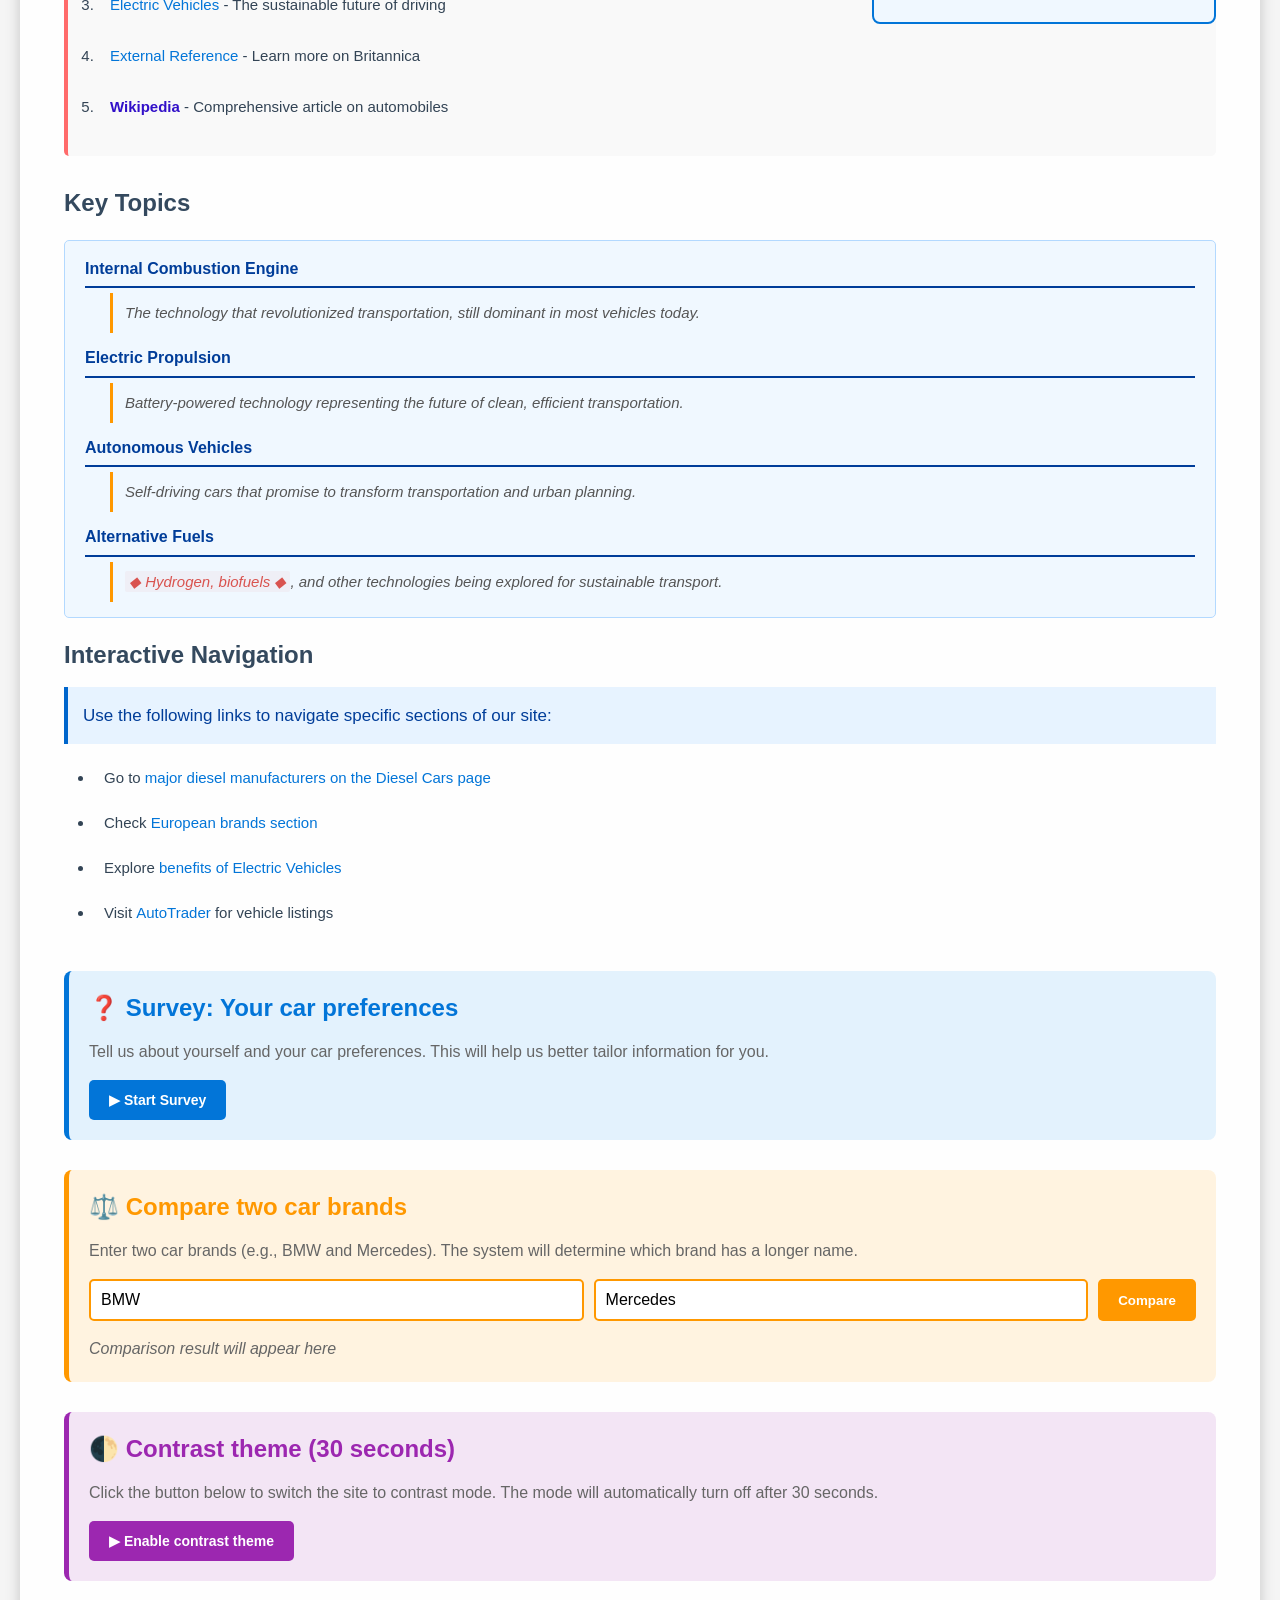
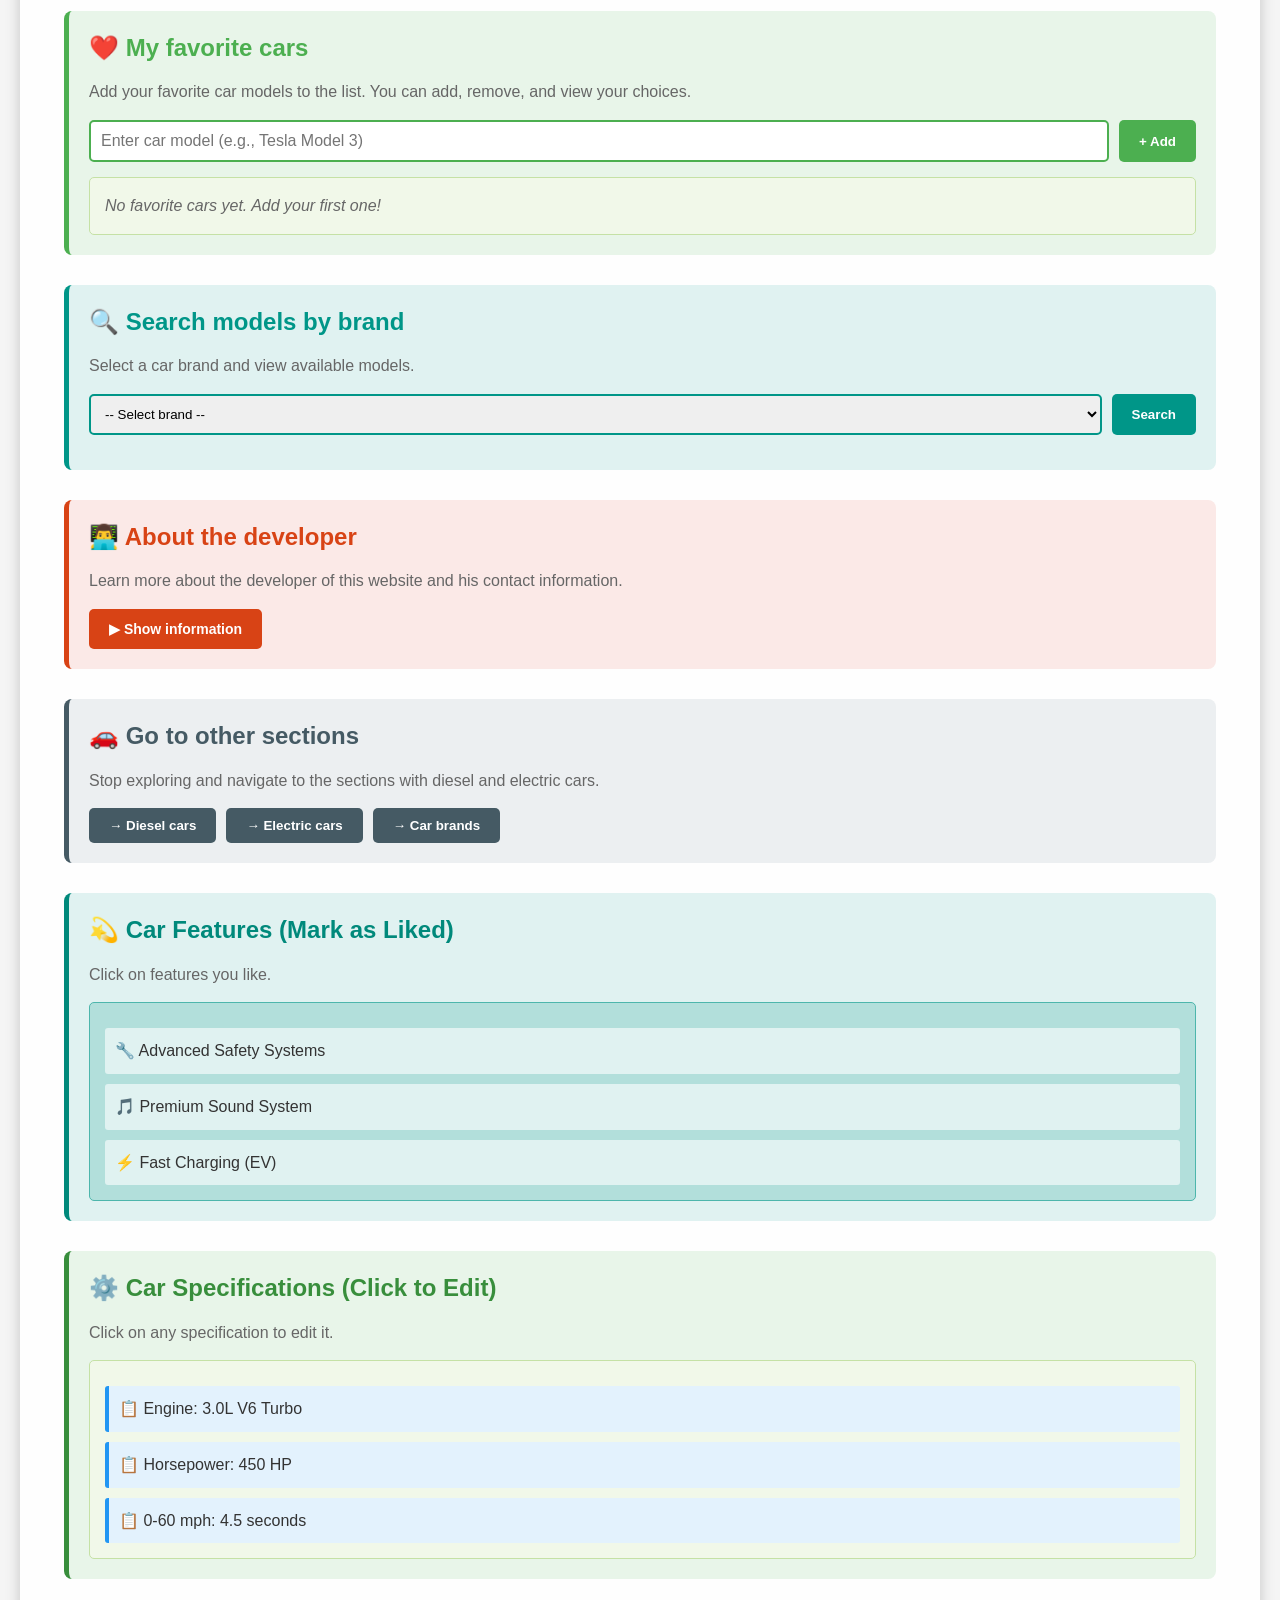
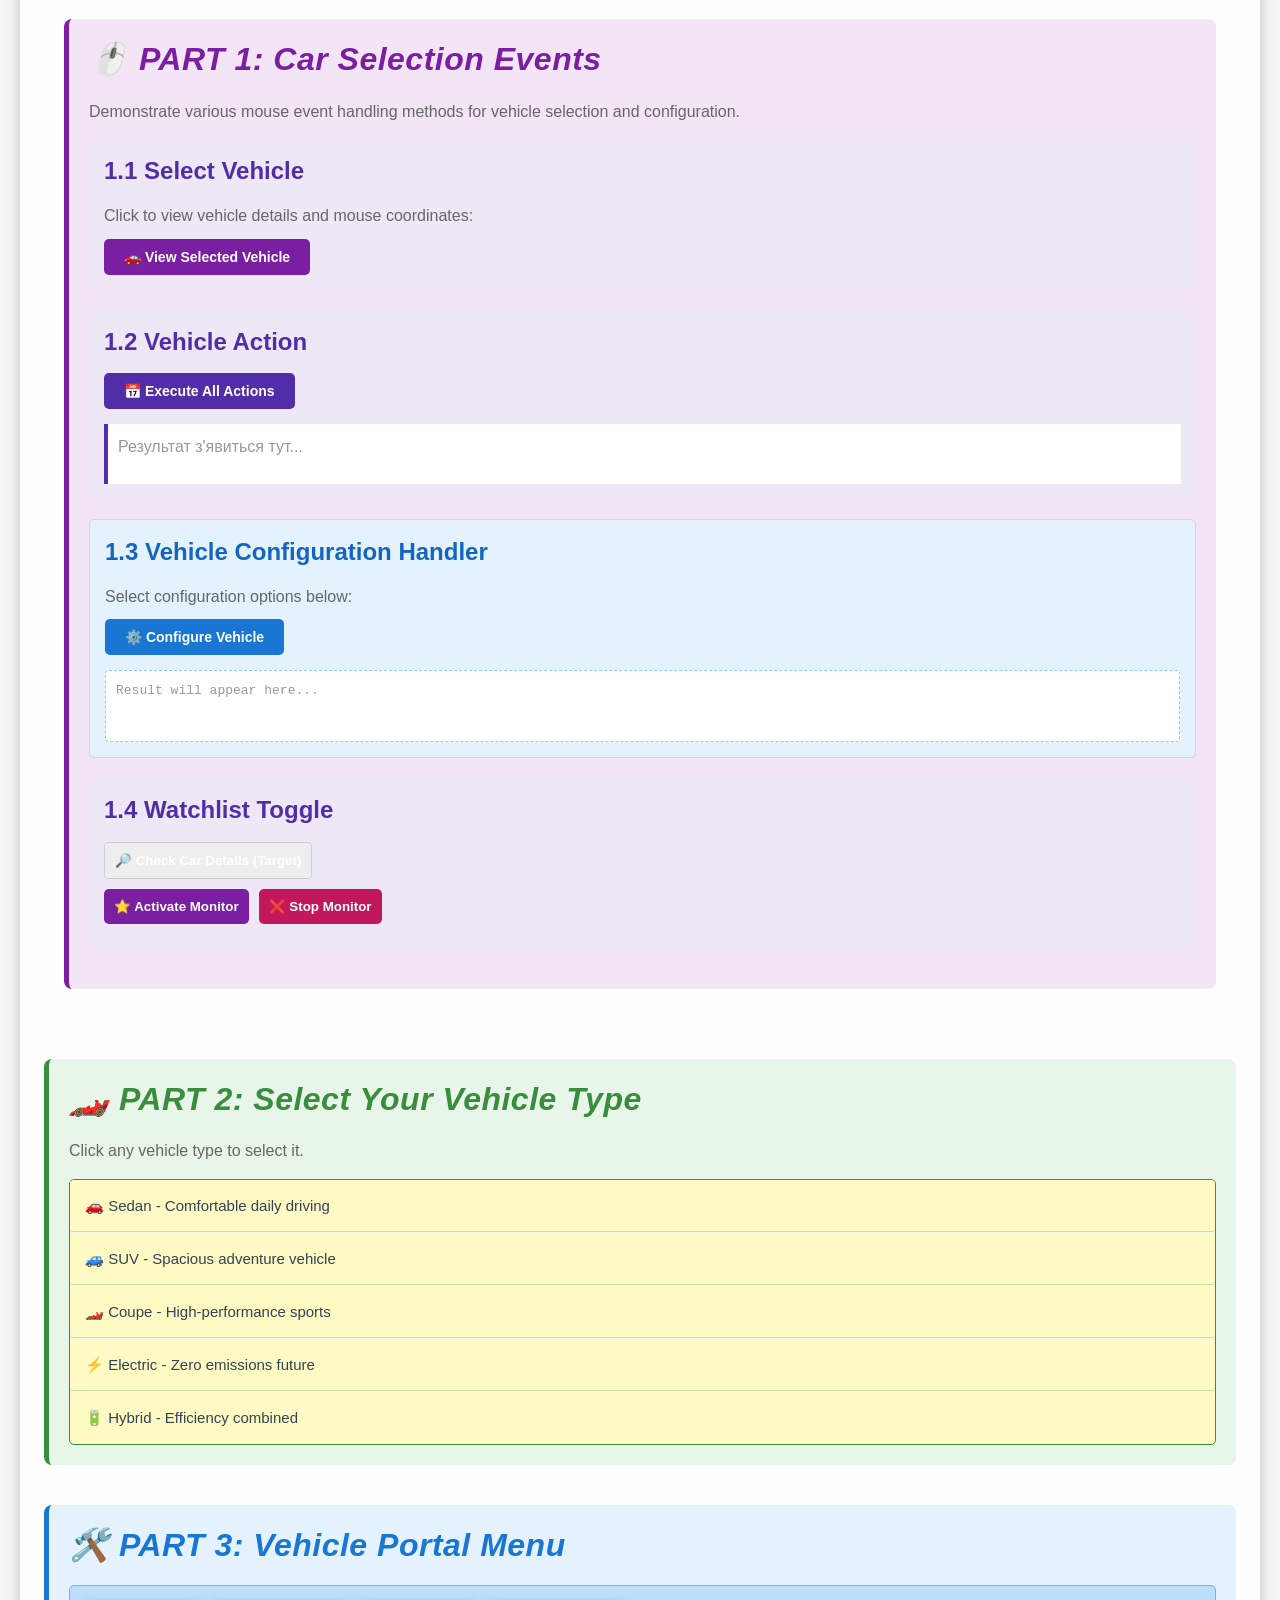
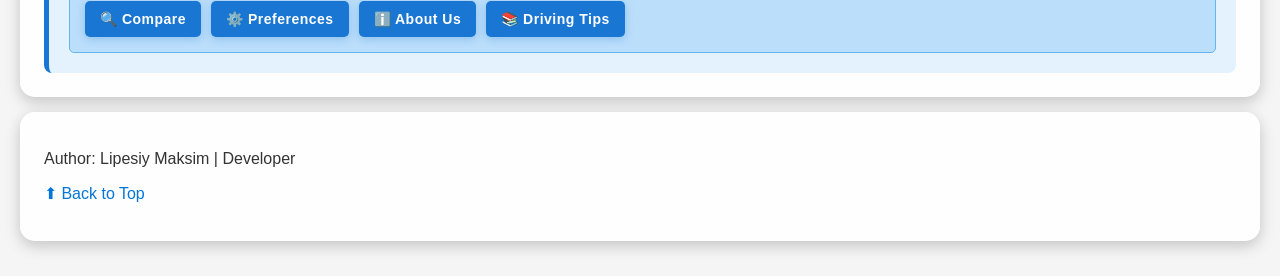
==== commit 073f6f73: "LR7" ====
--- a/index.html
+++ b/index.html
@@ -121,7 +121,7 @@
                 <p id="brand-result" style="color: #666; font-style: italic; margin: 0;">Comparison result will appear here</p>
             </div>
 
-            <!-- 3. ТЕМНИЙ РЕЖИМ / КОНТРАСТНА ТЕМА -->
+            <!-- 3. КОНТРАСТНА ТЕМА -->
             <div style="margin-bottom: 30px; padding: 20px; background-color: #f3e5f5; border-radius: 8px; border-left: 5px solid #9c27b0;">
                 <h3 style="color: #9c27b0; margin-top: 0;">🌓 Contrast theme (30 seconds)</h3>
                 <p style="color: #666; margin-bottom: 15px;">Click the button below to switch the site to contrast mode. The mode will automatically turn off after 30 seconds.</p>
@@ -204,29 +204,151 @@
                 </div>
             </div>
 
+          
+           
+           
+
+            <div style="margin-top: 40px; padding: 20px; background-color: #f3e5f5; border-radius: 8px; border-left: 5px solid #7b1fa2;">
+                <h2 style="color: #7b1fa2; margin-top: 0;">🖱️ PART 1: Car Selection Events</h2>
+                <p style="color: #666; margin-bottom: 15px;">Demonstrate various mouse event handling methods for vehicle selection and configuration.</p>
+                
+                <!-- 1.1 Handler via HTML Attribute -->
+                <div style="margin-bottom: 20px; padding: 15px; background-color: #ede7f6; border-radius: 5px;">
+                    <h3 style="color: #512da8; margin-top: 0;">1.1 Select Vehicle</h3>
+                    <p style="color: #666; margin-bottom: 10px;">Click to view vehicle details and mouse coordinates:</p>
+                    
+                    <button id="btn-property" 
+                            onclick="selectCarHandler(event)" 
+                            style="padding: 10px 20px; background-color: #7b1fa2; color: white; border: none; border-radius: 5px; cursor: pointer; font-size: 14px; font-weight: bold; transition: all 0.3s;">
+                        🚗 View Selected Vehicle
+                    </button>
+                </div>
+
+                <!-- 1.2 Handlers via Properties -->
+                <div style="margin-bottom: 20px; padding: 15px; background-color: #ede7f6; border-radius: 5px;">
+                    <h3 style="color: #512da8; margin-top: 0;">1.2 Vehicle Action</h3>
+                    
+                    <button id="btn-multiple-listeners" 
+                            style="padding: 10px 20px; background-color: #512da8; color: white; border: none; border-radius: 5px; cursor: pointer; font-size: 14px; font-weight: bold;">
+                        📅 Execute All Actions
+                    </button>
+
+                    <div id="multiple-listeners-log" style="margin-top: 15px; padding: 10px; background: white; border-left: 4px solid #512da8; min-height: 40px;">
+                        <span style="color: #999;">Результат з'явиться тут...</span>
+                    </div>
+                </div>
+
+                <!-- 1.3 Multiple Listeners -->
+                <div style="margin-bottom: 20px; padding: 15px; background-color: #e3f2fd; border-radius: 5px; border: 1px solid #bbdefb;">
+                    <h3 style="color: #1565c0; margin-top: 0;">1.3 Vehicle Configuration Handler</h3>
+                    <p style="color: #666; margin-bottom: 10px;">Select configuration options below:</p>
+    
+                <button id="btn-handle-event" 
+                    style="padding: 10px 20px; background-color: #1976d2; color: white; border: none; border-radius: 5px; cursor: pointer; font-size: 14px; font-weight: bold;">
+                        ⚙️ Configure Vehicle
+                </button>
+
+                <div id="config-log" style="margin-top: 15px; padding: 10px; background: white; border-radius: 4px; border: 1px dashed #90caf9; min-height: 50px; font-family: monospace; font-size: 13px;">
+                    <span style="color: #999;">Result will appear here...</span>
+                    </div>
+                </div>
+                <!-- 1.5 removeEventListener -->
+                <div style="margin-bottom: 20px; padding: 15px; background-color: #ede7f6; border-radius: 5px;">
+                    <h3 style="color: #512da8; margin-top: 0;">1.4 Watchlist Toggle</h3>
+                    
+                    <button id="target-car-button" style="padding: 10px; margin-bottom: 10px; background: #eee; border: 1px solid #ccc; cursor: pointer;">
+                        🔎 Check Car Details (Target)
+                    </button>
+
+                    <div style="display: flex; gap: 10px;">
+                        <button id="add-listener-btn" style="padding: 10px; background-color: #7b1fa2; color: white; border: none; border-radius: 5px; cursor: pointer;">
+                            ⭐ Activate Monitor
+                        </button>
+                        <button id="remove-listener-btn" style="padding: 10px; background-color: #c2185b; color: white; border: none; border-radius: 5px; cursor: pointer;">
+                            ❌ Stop Monitor
+                        </button>
+                    </div>
+                    
+                    <div id="watchlist-status" style="margin-top: 10px; font-style: italic; color: #666;"></div>
+                </div>
+    
+                <div id="watchlist-status" style="margin-top: 10px; font-style: italic; color: #666;"></div>
+            </div>
+                <div id="watchlist-status" style="margin-top: 10px; font-style: italic; color: #666;"></div>
+            </div>
+
+           
+            
+          
+
+            <div style="margin-top: 40px; padding: 20px; background-color: #e8f5e9; border-radius: 8px; border-left: 5px solid #388e3c;">
+                <h2 style="color: #388e3c; margin-top: 0;">🏎️ PART 2: Select Your Vehicle Type </h2>
+                <p style="color: #666; margin-bottom: 15px;">Click any vehicle type to select it.</p>
+                
+                <ul id="interactive-list" 
+                    style="list-style-type: none; padding: 0; margin: 0; background-color: #f1f8e9; border-radius: 5px; border: 1px solid #388e3c; overflow: hidden;">
+                    <li style="padding: 12px 15px; background-color: #fff9c4; border-bottom: 1px solid #c5e1a5; cursor: pointer; transition: all 0.3s;">🚗 Sedan - Comfortable daily driving</li>
+                    <li style="padding: 12px 15px; background-color: #fff9c4; border-bottom: 1px solid #c5e1a5; cursor: pointer; transition: all 0.3s;">🚙 SUV - Spacious adventure vehicle</li>
+                    <li style="padding: 12px 15px; background-color: #fff9c4; border-bottom: 1px solid #c5e1a5; cursor: pointer; transition: all 0.3s;">🏎️ Coupe - High-performance sports</li>
+                    <li style="padding: 12px 15px; background-color: #fff9c4; border-bottom: 1px solid #c5e1a5; cursor: pointer; transition: all 0.3s;">⚡ Electric - Zero emissions future</li>
+                    <li style="padding: 12px 15px; background-color: #fff9c4; cursor: pointer; transition: all 0.3s;">🔋 Hybrid - Efficiency combined</li>
+                </ul>
+
+                <style>
+                    #interactive-list li.highlighted {
+                        background-color: #4caf50 !important;
+                        color: white;
+                        font-weight: bold;
+                        box-shadow: inset 0 0 10px rgba(56, 142, 60, 0.3);
+                    }
+                </style>
+
+                
+            </div>
+
+        
+
+            <div style="margin-top: 40px; padding: 20px; background-color: #e3f2fd; border-radius: 8px; border-left: 5px solid #1976d2;">
+                <h2 style="color: #1976d2; margin-top: 0;">🛠️ PART 3: Vehicle Portal Menu </h2>
+                
+                <div id="behavior-menu" 
+                     style="display: flex; flex-wrap: wrap; gap: 10px; padding: 15px; background-color: #bbdefb; border-radius: 5px; border: 1px solid #64b5f6;">
+                    <button data-action="compareCars" 
+                            style="padding: 10px 15px; background-color: #1976d2; color: white; border: none; border-radius: 5px; cursor: pointer; font-size: 14px; font-weight: bold; transition: all 0.3s;"
+                            onmouseover="this.style.backgroundColor='#1565c0'" 
+                            onmouseout="this.style.backgroundColor='#1976d2'">
+                        🔍 Compare
+                    </button>
+                
+                    <button data-action="vehicleSettings" 
+                            style="padding: 10px 15px; background-color: #1976d2; color: white; border: none; border-radius: 5px; cursor: pointer; font-size: 14px; font-weight: bold; transition: all 0.3s;"
+                            onmouseover="this.style.backgroundColor='#1565c0'" 
+                            onmouseout="this.style.backgroundColor='#1976d2'">
+                        ⚙️ Preferences
+                    </button>
+                    <button data-action="aboutVehicles" 
+                            style="padding: 10px 15px; background-color: #1976d2; color: white; border: none; border-radius: 5px; cursor: pointer; font-size: 14px; font-weight: bold; transition: all 0.3s;"
+                            onmouseover="this.style.backgroundColor='#1565c0'" 
+                            onmouseout="this.style.backgroundColor='#1976d2'">
+                        ℹ️ About Us
+                    </button>
+                    <button data-action="drivingTips" 
+                            style="padding: 10px 15px; background-color: #1976d2; color: white; border: none; border-radius: 5px; cursor: pointer; font-size: 14px; font-weight: bold; transition: all 0.3s;"
+                            onmouseover="this.style.backgroundColor='#1565c0'" 
+                            onmouseout="this.style.backgroundColor='#1976d2'">
+                        📚 Driving Tips
+                    </button>
+                </div>
+
+                
+            </div>
+
         </section>
 
     </main>
 
     <!-- ВНУТРІШНІ СКРИПТИ -->
-    <script>
-
-        alert("Page loaded! Welcome to World of Cars! 🚗");
-
-
-        let visitorName = prompt("What is your name, dear visitor?", "Guest");
-        if (visitorName === null) {
-            visitorName = "Guest";
-        }
-        if (visitorName.trim() === "") {
-            visitorName = "Anonymous";
-        }
-
-
-        let likesCars = confirm("Do you like cars? Click OK for Yes, Cancel for No.");
-        let userMessage = likesCars ? "Great! You're in the right place!" : "No problem! But you're still welcome to explore.";
-
-    </script>
+    
 
     <footer>
         <p>Author: Lipesiy Maksim | Developer</p>
--- a/styles.css
+++ b/styles.css
@@ -904,4 +904,57 @@
 main > .content-wrapper > h2:first-child:hover {
     transform: skewY(-2deg) scale(1.05);
     box-shadow: 0 12px 35px rgba(255, 107, 107, 0.55);
+}
+
+/* ============================================ */
+/* CSS ДЛЯ РОБОТИ З ПОДІЯМИ МИШІ */
+/* ============================================ */
+
+/* Кнопки для демонстрації подій миші */
+button {
+    font-family: 'Segoe UI', Tahoma, Geneva, Verdana, sans-serif;
+    transition: all 0.3s ease;
+}
+
+button:hover {
+    transform: translateY(-2px);
+    box-shadow: 0 4px 12px rgba(0, 0, 0, 0.15);
+}
+
+button:active {
+    transform: translateY(0);
+    box-shadow: 0 2px 6px rgba(0, 0, 0, 0.1);
+}
+
+/* Стиль для списку з підсвічуванням */
+#interactive-list {
+    user-select: none;
+}
+
+#interactive-list li {
+    border-radius: 3px;
+    margin-bottom: 1px;
+}
+
+#interactive-list li:hover {
+    background-color: #f0f4c3 !important;
+}
+
+/* Стиль для меню з паттерном Поведінка */
+#behavior-menu button {
+    font-weight: 600;
+    letter-spacing: 0.5px;
+}
+
+#behavior-menu button:active {
+    transform: scale(0.95);
+}
+
+/* Анімація для button при наведенні */
+#behavior-menu button {
+    box-shadow: 0 2px 8px rgba(25, 118, 210, 0.3);
+}
+
+#behavior-menu button:hover {
+    box-shadow: 0 4px 16px rgba(25, 118, 210, 0.5);
 }
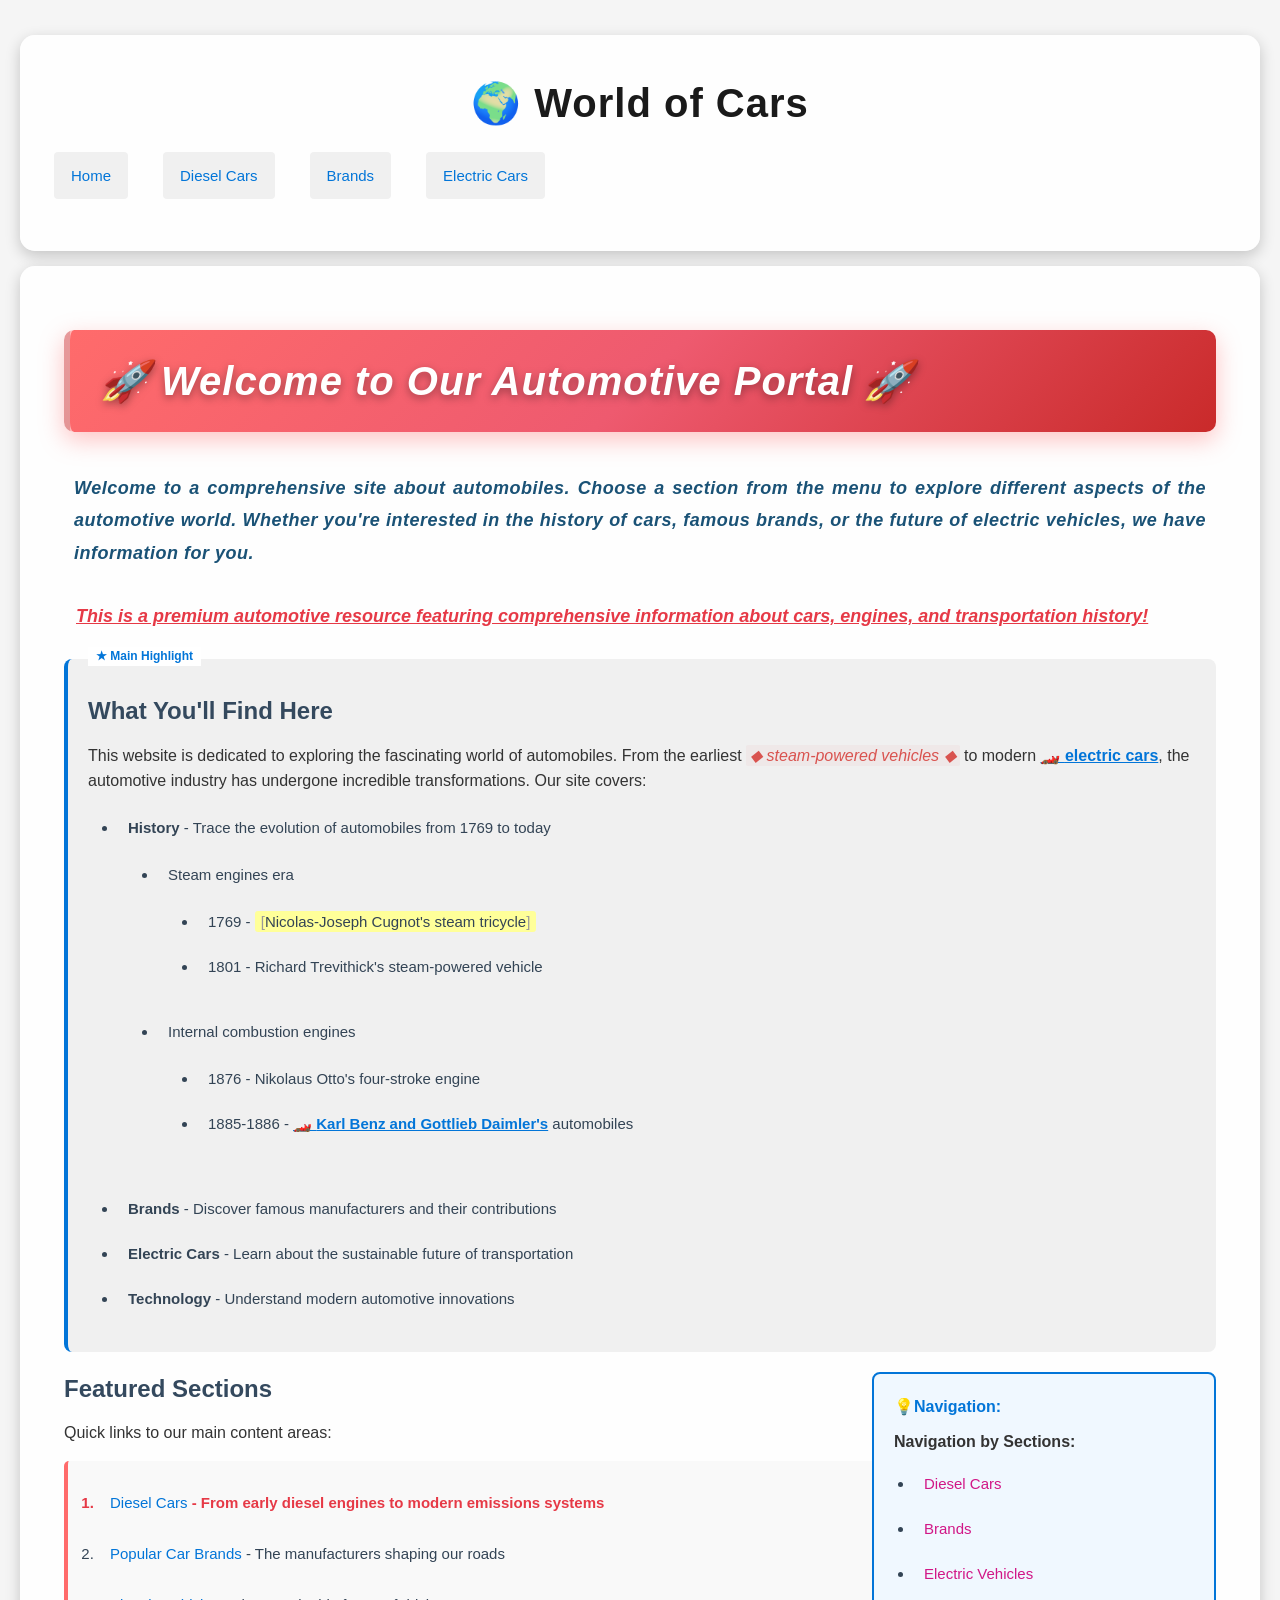
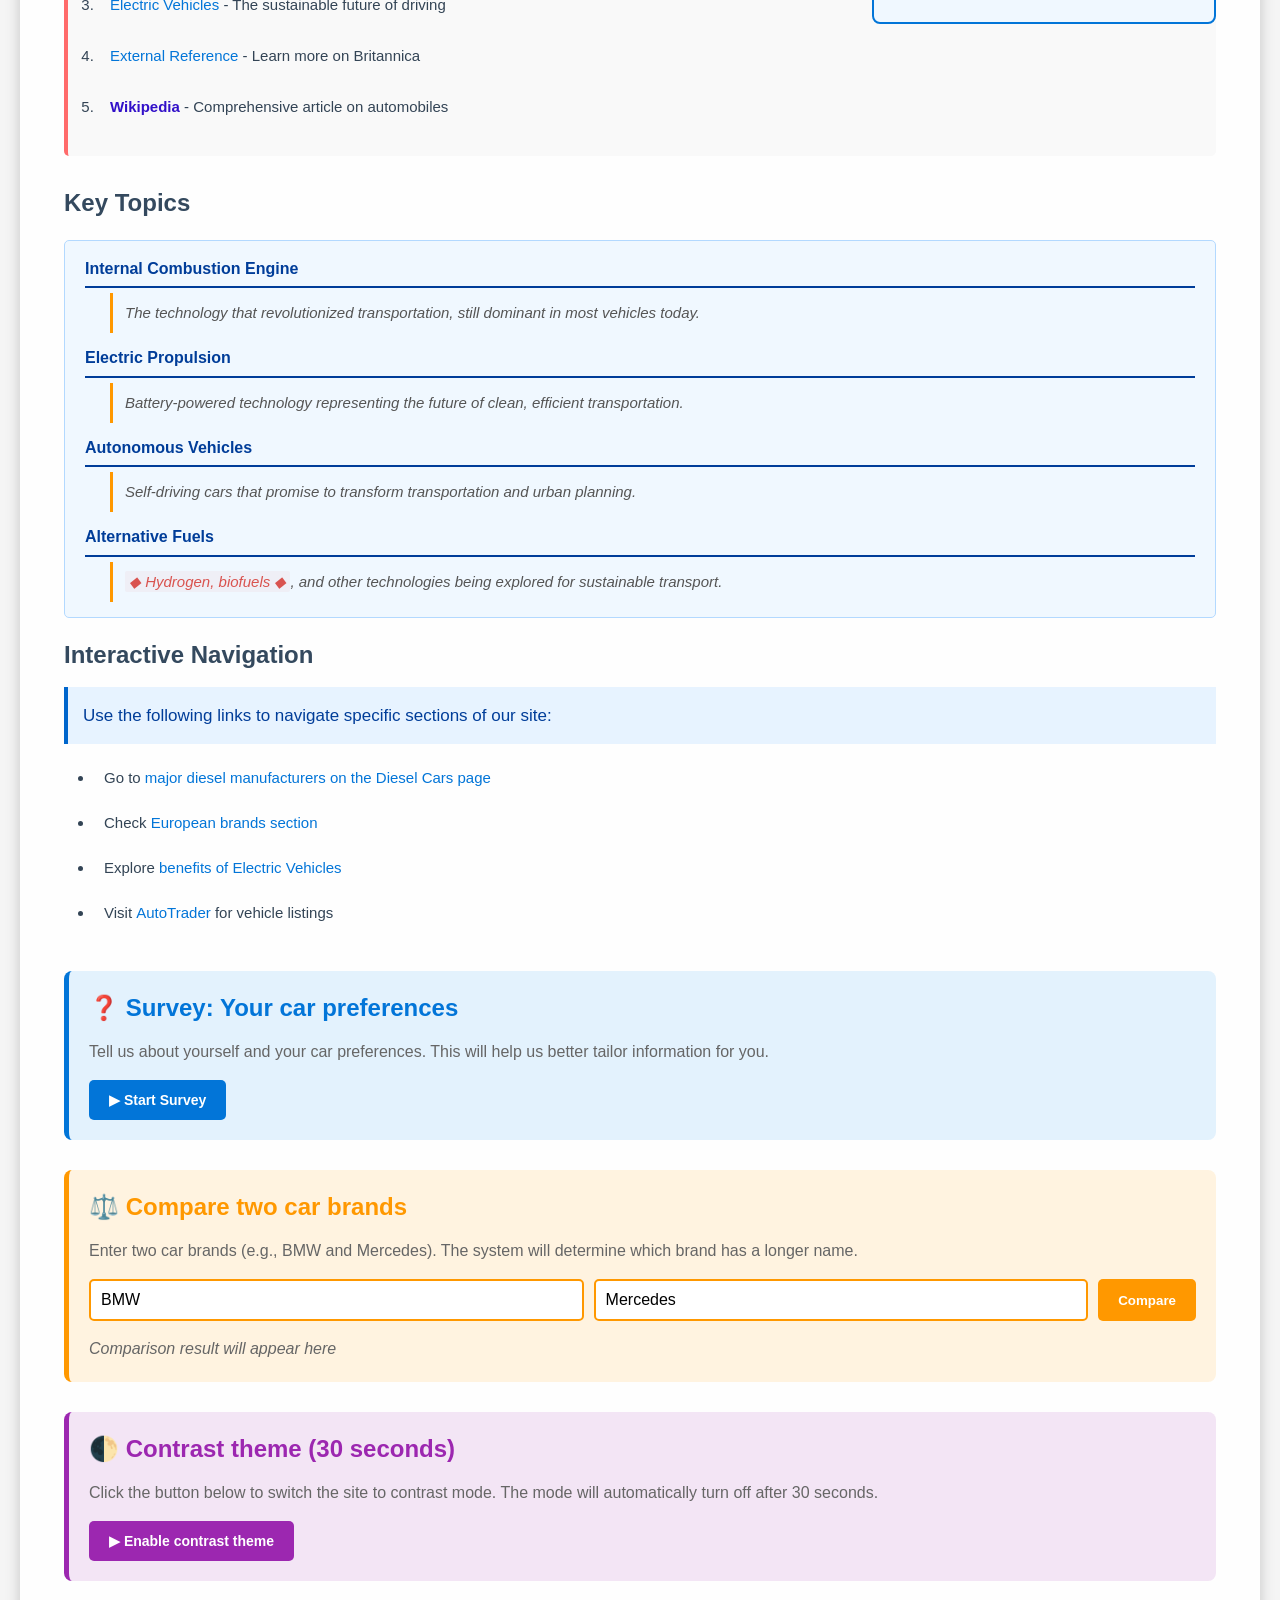
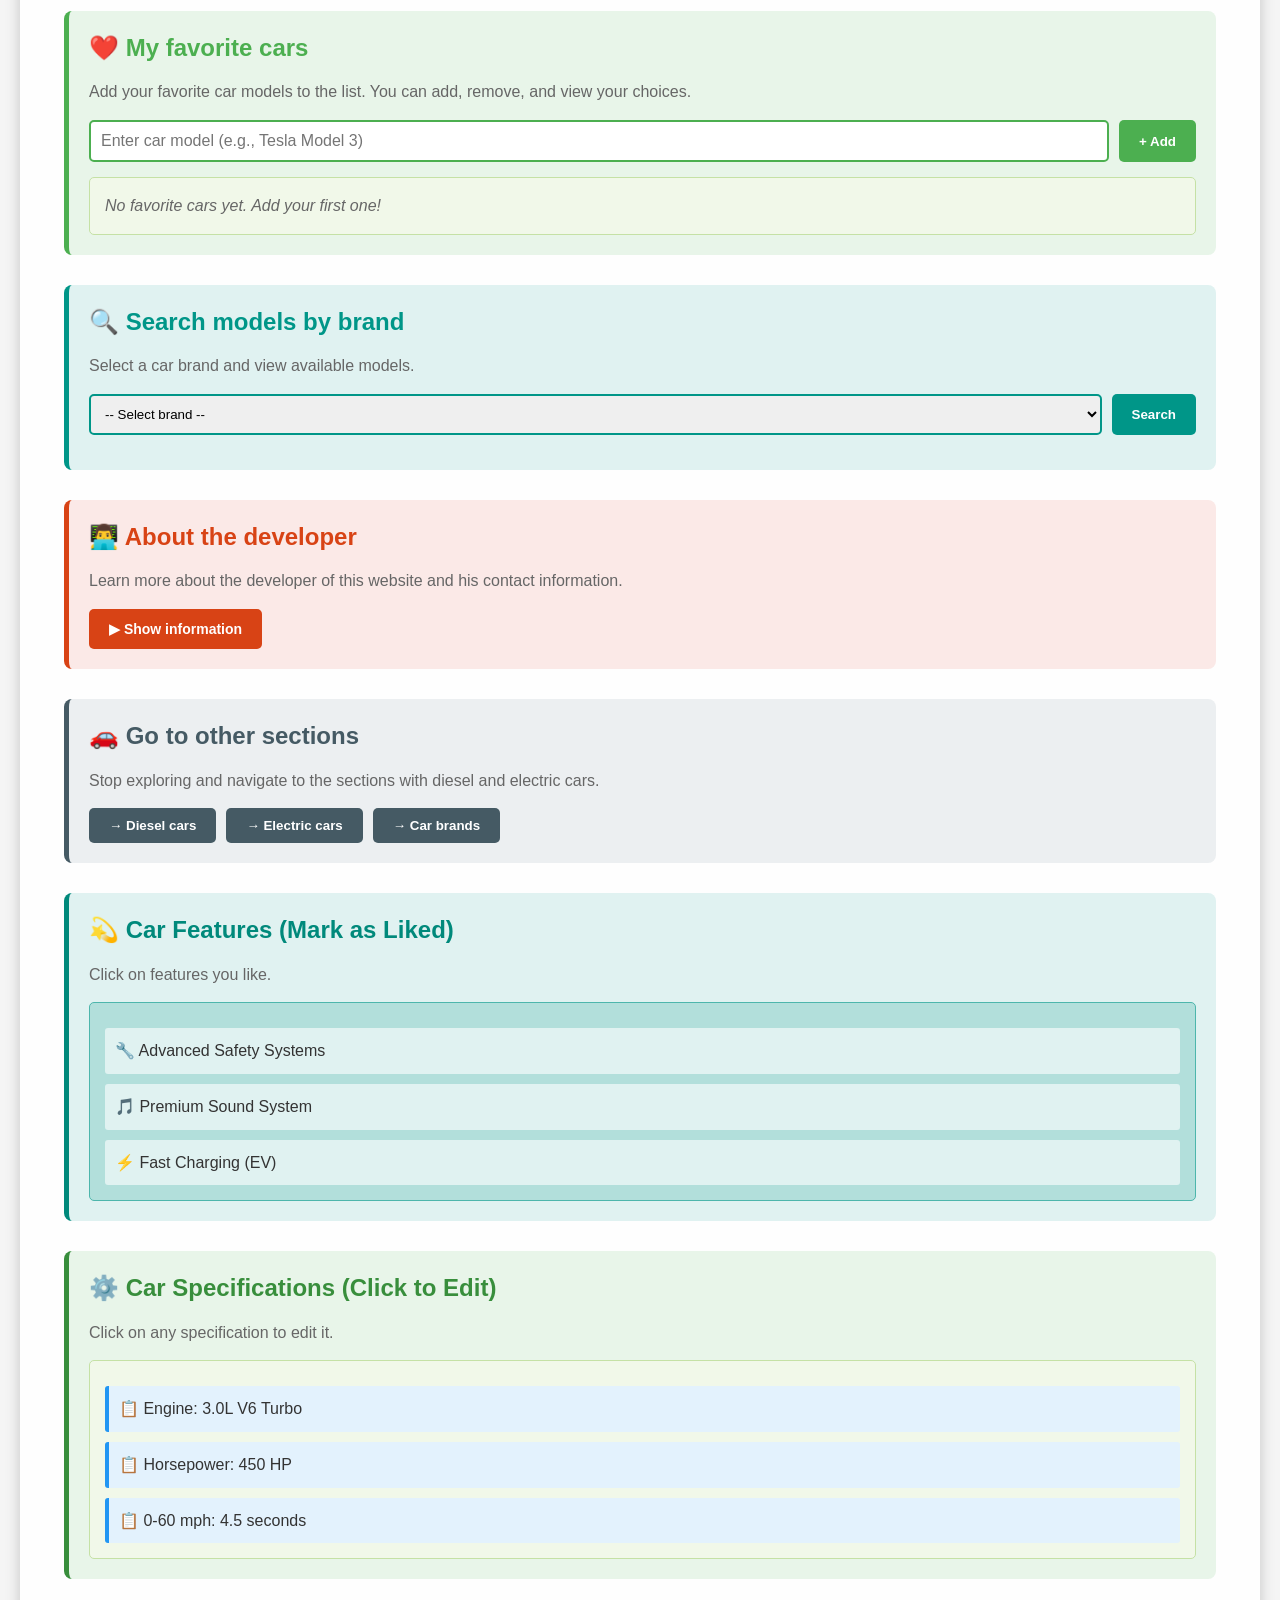
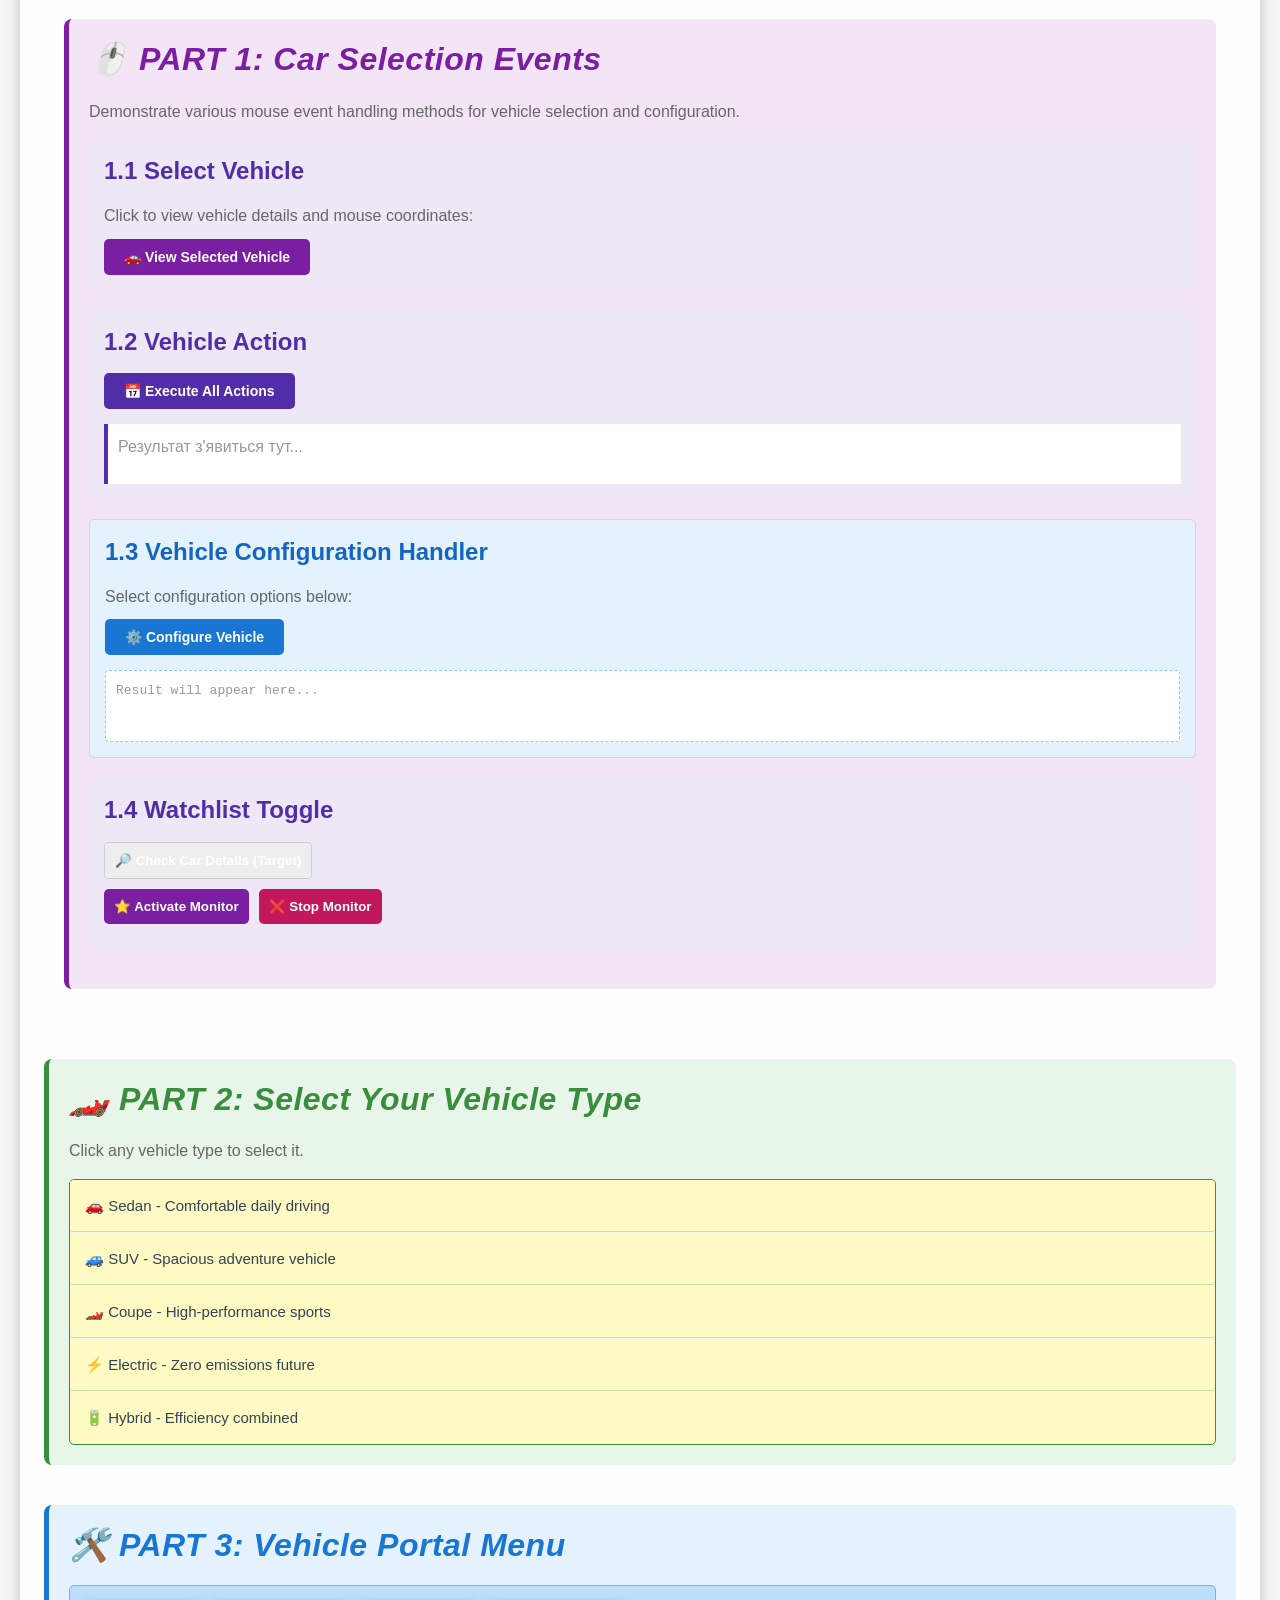
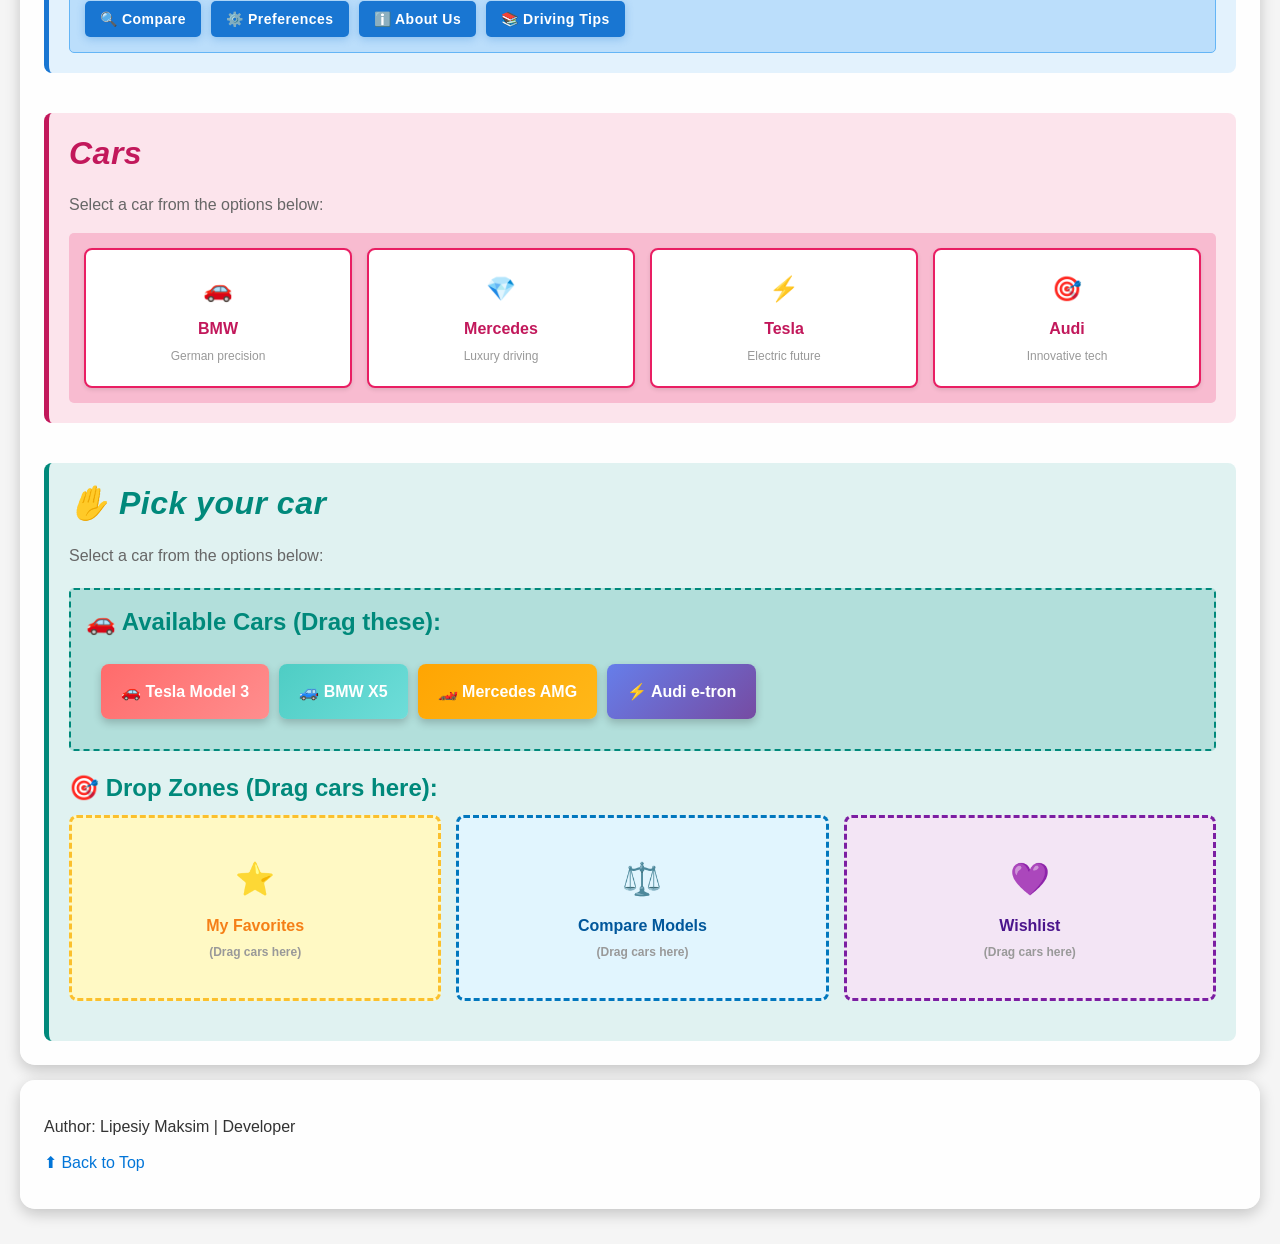
==== commit 9ffa8eaa: "LR8" ====
--- a/index.html
+++ b/index.html
@@ -343,12 +343,93 @@
                 
             </div>
 
+            <!-- ==================== ЧАСТ 4: MOUSE EVENTS - MOUSEOVER/MOUSEOUT ==================== -->
+            <div style="margin-top: 40px; padding: 20px; background-color: #fce4ec; border-radius: 8px; border-left: 5px solid #c2185b;">
+                <h2 style="color: #c2185b; margin-top: 0;">Cars</h2>
+                <p style="color: #666; margin-bottom: 15px;">Select a car from the options below:</p>
+                
+                <div id="hover-items-container" 
+                     style="display: grid; grid-template-columns: repeat(auto-fit, minmax(200px, 1fr)); gap: 15px; padding: 15px; background-color: #f8bbd0; border-radius: 5px;">
+                    <div class="hover-item" data-item="BMW" style="padding: 20px; background-color: #fff; border: 2px solid #e91e63; border-radius: 8px; text-align: center; cursor: pointer; transition: all 0.3s;">
+                        <div style="font-size: 24px; margin-bottom: 8px;">🚗</div>
+                        <div style="font-weight: bold; color: #c2185b;">BMW</div>
+                        <div style="font-size: 12px; color: #999;">German precision</div>
+                    </div>
+                    <div class="hover-item" data-item="Mercedes" style="padding: 20px; background-color: #fff; border: 2px solid #e91e63; border-radius: 8px; text-align: center; cursor: pointer; transition: all 0.3s;">
+                        <div style="font-size: 24px; margin-bottom: 8px;">💎</div>
+                        <div style="font-weight: bold; color: #c2185b;">Mercedes</div>
+                        <div style="font-size: 12px; color: #999;">Luxury driving</div>
+                    </div>
+                    <div class="hover-item" data-item="Tesla" style="padding: 20px; background-color: #fff; border: 2px solid #e91e63; border-radius: 8px; text-align: center; cursor: pointer; transition: all 0.3s;">
+                        <div style="font-size: 24px; margin-bottom: 8px;">⚡</div>
+                        <div style="font-weight: bold; color: #c2185b;">Tesla</div>
+                        <div style="font-size: 12px; color: #999;">Electric future</div>
+                    </div>
+                    <div class="hover-item" data-item="Audi" style="padding: 20px; background-color: #fff; border: 2px solid #e91e63; border-radius: 8px; text-align: center; cursor: pointer; transition: all 0.3s;">
+                        <div style="font-size: 24px; margin-bottom: 8px;">🎯</div>
+                        <div style="font-weight: bold; color: #c2185b;">Audi</div>
+                        <div style="font-size: 12px; color: #999;">Innovative tech</div>
+                    </div>
+                </div>
+
+                
+            </div>
+
+            <!-- ==================== ЧАСТ 5: DRAG AND DROP ==================== -->
+            <div style="margin-top: 40px; padding: 20px; background-color: #e0f2f1; border-radius: 8px; border-left: 5px solid #00897b;">
+                <h2 style="color: #00897b; margin-top: 0;">✋ Pick your car</h2>
+                <p style="color: #666; margin-bottom: 20px;">Select a car from the options below:</p>
+
+                <!-- DRAGGABLE ITEMS -->
+                <div style="margin-bottom: 20px; padding: 15px; background-color: #b2dfdb; border-radius: 5px; border: 2px dashed #00897b;">
+                    <h3 style="color: #00897b; margin-top: 0; margin-bottom: 10px;">🚗 Available Cars (Drag these):</h3>
+                    <div id="drag-items" style="display: flex; gap: 10px; flex-wrap: wrap;">
+                        <div class="draggable-car" draggable="false" style="padding: 15px 20px; background: linear-gradient(135deg, #ff6b6b, #ff8e8e); color: white; border-radius: 8px; cursor: move; user-select: none; font-weight: bold; box-shadow: 0 4px 8px rgba(0,0,0,0.2); transition: all 0.3s;">
+                            🚗 Tesla Model 3
+                        </div>
+                        <div class="draggable-car" draggable="false" style="padding: 15px 20px; background: linear-gradient(135deg, #4ecdc4, #6eddd9); color: white; border-radius: 8px; cursor: move; user-select: none; font-weight: bold; box-shadow: 0 4px 8px rgba(0,0,0,0.2); transition: all 0.3s;">
+                            🚙 BMW X5
+                        </div>
+                        <div class="draggable-car" draggable="false" style="padding: 15px 20px; background: linear-gradient(135deg, #ffa502, #ffb819); color: white; border-radius: 8px; cursor: move; user-select: none; font-weight: bold; box-shadow: 0 4px 8px rgba(0,0,0,0.2); transition: all 0.3s;">
+                            🏎️ Mercedes AMG
+                        </div>
+                        <div class="draggable-car" draggable="false" style="padding: 15px 20px; background: linear-gradient(135deg, #667eea, #764ba2); color: white; border-radius: 8px; cursor: move; user-select: none; font-weight: bold; box-shadow: 0 4px 8px rgba(0,0,0,0.2); transition: all 0.3s;">
+                            ⚡ Audi e-tron
+                        </div>
+                    </div>
+                </div>
+
+                <!-- DROP ZONES -->
+                <div style="margin-bottom: 20px;">
+                    <h3 style="color: #00897b; margin-bottom: 10px;">🎯 Drop Zones (Drag cars here):</h3>
+                    <div style="display: grid; grid-template-columns: repeat(auto-fit, minmax(250px, 1fr)); gap: 15px;">
+                        <div class="drop-zone" data-zone="favorites" style="min-height: 150px; padding: 15px; background-color: #fff9c4; border: 3px dashed #fbc02d; border-radius: 8px; display: flex; align-items: center; justify-content: center; flex-direction: column; text-align: center; color: #f57f17; font-weight: bold; transition: all 0.3s;">
+                            <div style="font-size: 32px; margin-bottom: 8px;">⭐</div>
+                            <div>My Favorites</div>
+                            <div style="font-size: 12px; color: #999; margin-top: 5px;">(Drag cars here)</div>
+                        </div>
+                        
+                        <div class="drop-zone" data-zone="compare" style="min-height: 150px; padding: 15px; background-color: #e1f5fe; border: 3px dashed #0277bd; border-radius: 8px; display: flex; align-items: center; justify-content: center; flex-direction: column; text-align: center; color: #01579b; font-weight: bold; transition: all 0.3s;">
+                            <div style="font-size: 32px; margin-bottom: 8px;">⚖️</div>
+                            <div>Compare Models</div>
+                            <div style="font-size: 12px; color: #999; margin-top: 5px;">(Drag cars here)</div>
+                        </div>
+                        
+                        <div class="drop-zone" data-zone="wishlist" style="min-height: 150px; padding: 15px; background-color: #f3e5f5; border: 3px dashed #7b1fa2; border-radius: 8px; display: flex; align-items: center; justify-content: center; flex-direction: column; text-align: center; color: #4a148c; font-weight: bold; transition: all 0.3s;">
+                            <div style="font-size: 32px; margin-bottom: 8px;">💜</div>
+                            <div>Wishlist</div>
+                            <div style="font-size: 12px; color: #999; margin-top: 5px;">(Drag cars here)</div>
+                        </div>
+                    </div>
+                </div>
+
+            </div>
+
         </section>
 
     </main>
 
-    <!-- ВНУТРІШНІ СКРИПТИ -->
-    
+  
 
     <footer>
         <p>Author: Lipesiy Maksim | Developer</p>
--- a/styles.css
+++ b/styles.css
@@ -957,4 +957,273 @@
 
 #behavior-menu button:hover {
     box-shadow: 0 4px 16px rgba(25, 118, 210, 0.5);
+}
+
+/* ============================================ */
+/* CSS ДЛЯ MOUSEOVER/MOUSEOUT ПОДІЙ */
+/* ============================================ */
+
+#hover-items-container {
+    display: grid;
+    grid-template-columns: repeat(auto-fit, minmax(200px, 1fr));
+    gap: 15px;
+    padding: 15px;
+    background-color: #f8bbd0;
+    border-radius: 5px;
+}
+
+.hover-item {
+    padding: 20px;
+    background-color: #fff;
+    border: 2px solid #e91e63;
+    border-radius: 8px;
+    text-align: center;
+    cursor: pointer;
+    transition: all 0.3s ease;
+    box-shadow: 0 2px 4px rgba(0, 0, 0, 0.1);
+}
+
+.hover-item:hover {
+    background-color: #e91e63;
+    color: white;
+    transform: scale(1.05) translateY(-5px);
+    box-shadow: 0 8px 16px rgba(233, 30, 99, 0.4);
+}
+
+.hover-item div:first-child {
+    font-size: 24px;
+    margin-bottom: 8px;
+}
+
+.hover-item div:nth-child(2) {
+    font-weight: bold;
+    color: #c2185b;
+    margin-bottom: 5px;
+}
+
+.hover-item:hover div:nth-child(2) {
+    color: white;
+}
+
+.hover-item div:last-child {
+    font-size: 12px;
+    color: #999;
+}
+
+.hover-item:hover div:last-child {
+    color: rgba(255, 255, 255, 0.8);
+}
+
+#hover-log {
+    margin-top: 15px;
+    padding: 15px;
+    background-color: #fff;
+    border-left: 4px solid #c2185b;
+    border-radius: 4px;
+    font-family: 'Courier New', monospace;
+    font-size: 13px;
+    line-height: 1.6;
+    max-height: 300px;
+    overflow-y: auto;
+}
+
+#hover-log div {
+    margin-bottom: 5px;
+    padding-bottom: 5px;
+    border-bottom: 1px solid #f0f0f0;
+}
+
+/* ============================================ */
+/* CSS ДЛЯ DRAG AND DROP */
+/* ============================================ */
+
+#drag-items {
+    display: flex;
+    gap: 10px;
+    flex-wrap: wrap;
+    padding: 15px;
+    background-color: #b2dfdb;
+    border-radius: 5px;
+}
+
+.draggable-car {
+    padding: 15px 20px;
+    background: linear-gradient(135deg, #ff6b6b, #ff8e8e);
+    color: white;
+    border-radius: 8px;
+    cursor: move;
+    user-select: none;
+    font-weight: bold;
+    box-shadow: 0 4px 8px rgba(0, 0, 0, 0.2);
+    transition: all 0.3s ease;
+    display: inline-block;
+    white-space: nowrap;
+}
+
+.draggable-car:hover {
+    transform: translateY(-3px);
+    box-shadow: 0 6px 12px rgba(0, 0, 0, 0.3);
+}
+
+.draggable-car:active {
+    cursor: grabbing;
+    opacity: 0.8;
+}
+
+.drop-zone {
+    min-height: 150px;
+    padding: 15px;
+    background-color: #fff9c4;
+    border: 3px dashed #fbc02d;
+    border-radius: 8px;
+    display: flex;
+    align-items: center;
+    justify-content: center;
+    flex-direction: column;
+    text-align: center;
+    color: #f57f17;
+    font-weight: bold;
+    transition: all 0.3s ease;
+    position: relative;
+}
+
+.drop-zone:hover {
+    background-color: #fffbea;
+    border-color: #f57f17;
+    box-shadow: 0 4px 8px rgba(245, 127, 23, 0.2);
+}
+
+.drop-zone.drag-over {
+    background-color: #fff59d;
+    border-color: #f57f17;
+    box-shadow: 0 6px 12px rgba(245, 127, 23, 0.3);
+    transform: scale(1.02);
+}
+
+.drop-zone div:first-child {
+    font-size: 32px;
+    margin-bottom: 8px;
+}
+
+.drop-zone div:nth-child(2) {
+    font-size: 16px;
+    font-weight: bold;
+}
+
+.drop-zone div:last-child {
+    font-size: 12px;
+    color: #999;
+    margin-top: 5px;
+}
+
+.zone-cars-list {
+    list-style: none;
+    padding: 10px 0;
+    margin: 10px 0 0 0;
+    text-align: left;
+    border-top: 2px solid currentColor;
+    width: 100%;
+}
+
+.zone-cars-list li {
+    padding: 8px;
+    margin: 5px 0;
+    background-color: rgba(255, 255, 255, 0.8);
+    border-radius: 4px;
+    font-size: 13px;
+    display: flex;
+    justify-content: space-between;
+    align-items: center;
+    box-shadow: 0 2px 4px rgba(0, 0, 0, 0.1);
+    transition: all 0.2s ease;
+}
+
+.zone-cars-list li:hover {
+    background-color: rgba(255, 255, 255, 1);
+    box-shadow: 0 4px 8px rgba(0, 0, 0, 0.15);
+}
+
+.zone-cars-list li span {
+    font-weight: bold;
+    color: #333;
+}
+
+.zone-cars-list li button {
+    padding: 2px 8px;
+    font-size: 12px;
+    background-color: rgba(0, 0, 0, 0.2);
+    border: none;
+    border-radius: 3px;
+    cursor: pointer;
+    transition: all 0.2s ease;
+    color: white;
+    font-weight: bold;
+}
+
+.zone-cars-list li button:hover {
+    background-color: rgba(0, 0, 0, 0.4);
+    transform: none;
+}
+
+#drag-log {
+    padding: 15px;
+    background-color: #fff;
+    border-left: 4px solid #00897b;
+    border-radius: 4px;
+    font-family: 'Courier New', monospace;
+    font-size: 13px;
+    line-height: 1.6;
+    max-height: 200px;
+    overflow-y: auto;
+}
+
+#drag-log div {
+    margin-bottom: 5px;
+    padding-bottom: 5px;
+    border-bottom: 1px solid #f0f0f0;
+}
+
+/* Стилі для перетягування */
+.dragging {
+    opacity: 0.5;
+    cursor: grabbing;
+}
+
+.drag-active {
+    cursor: grabbing;
+}
+
+/* Адаптивність для мобільних пристроїв */
+@media (max-width: 768px) {
+    #hover-items-container {
+        grid-template-columns: repeat(2, 1fr);
+    }
+    
+    .drop-zone {
+        min-height: 120px;
+    }
+    
+    #drag-items {
+        flex-direction: column;
+    }
+    
+    .draggable-car {
+        width: 100%;
+        text-align: center;
+    }
+}
+
+@media (max-width: 480px) {
+    #hover-items-container {
+        grid-template-columns: 1fr;
+    }
+    
+    .drop-zone div:first-child {
+        font-size: 24px;
+    }
+    
+    #drag-log, #hover-log {
+        font-size: 12px;
+        max-height: 150px;
+    }
 }
